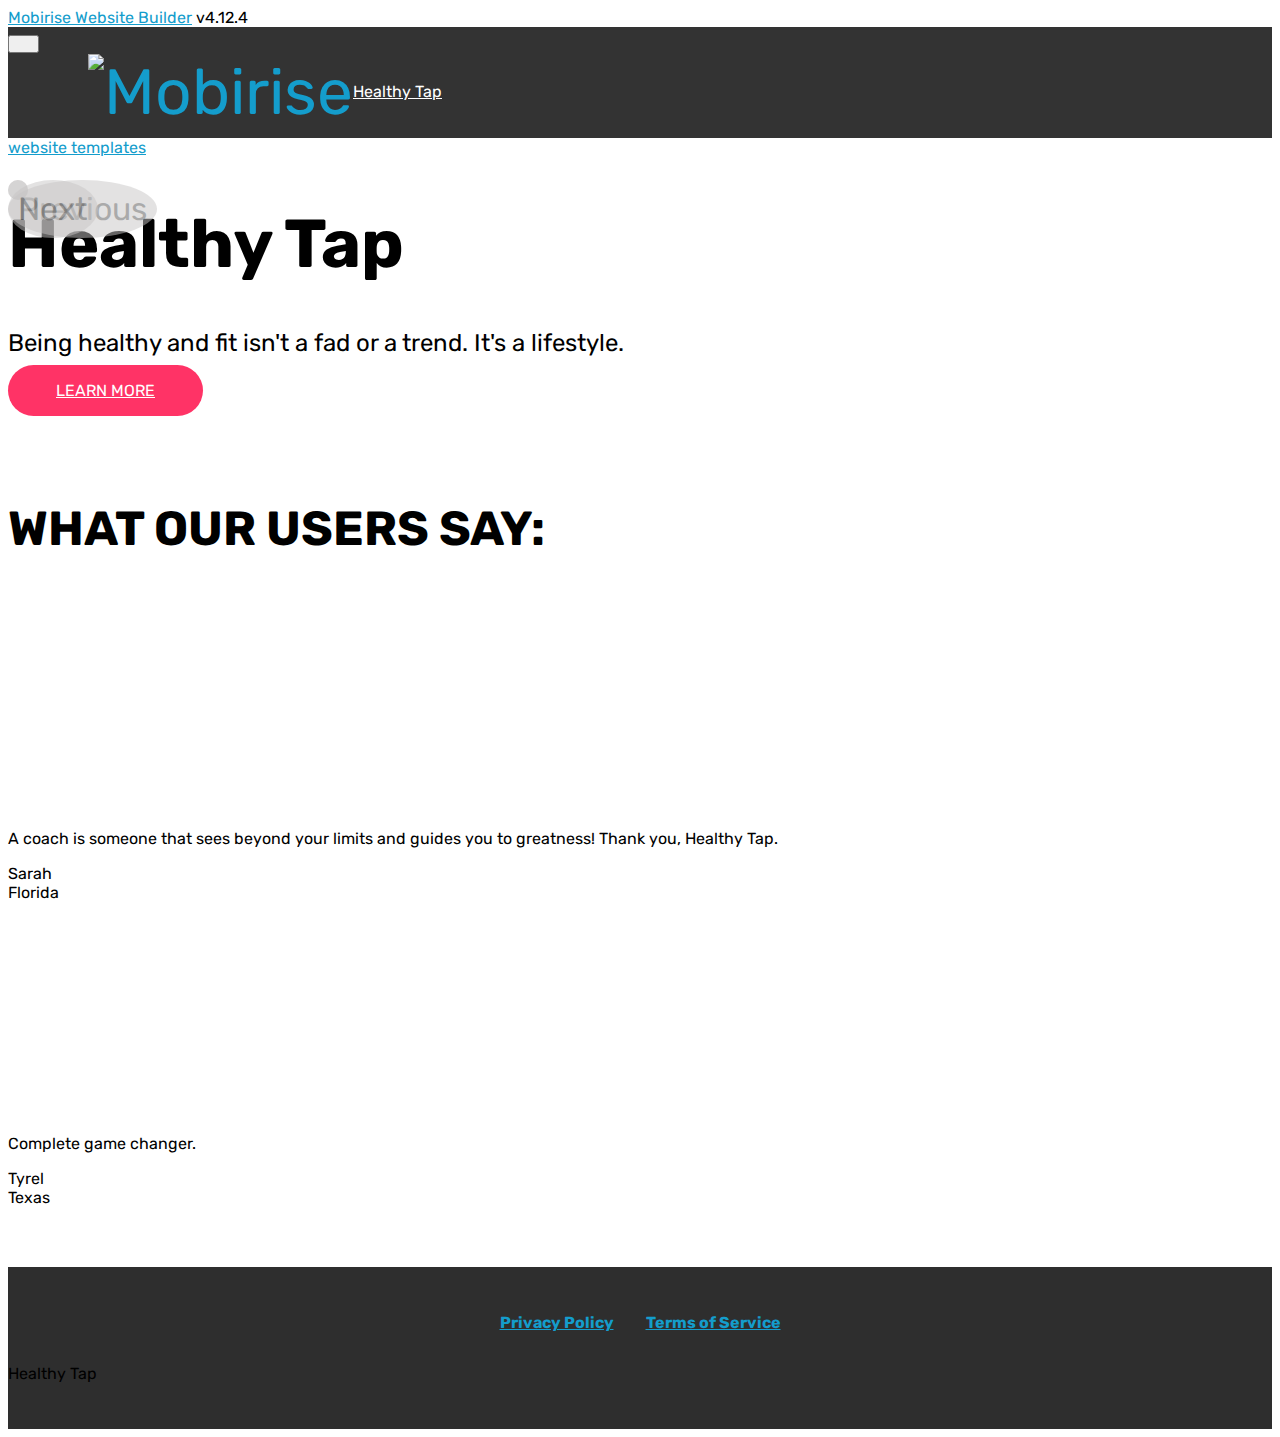
==== index.html @ e0ebaa7c "create github pages" ====
<!DOCTYPE html>
<html  >
<head>
  <!-- Site made with Mobirise Website Builder v4.12.4, https://mobirise.com -->
  <meta charset="UTF-8">
  <meta http-equiv="X-UA-Compatible" content="IE=edge">
  <meta name="generator" content="Mobirise v4.12.4, mobirise.com">
  <meta name="twitter:card" content="summary_large_image"/>
  <meta name="twitter:image:src" content="assets/images/index-meta.jpg">
  <meta property="og:image" content="assets/images/index-meta.jpg">
  <meta name="twitter:title" content="Healthy Tap">
  <meta name="viewport" content="width=device-width, initial-scale=1, minimum-scale=1">
  <link rel="shortcut icon" href="assets/images/mbr-1.jpg" type="image/x-icon">
  <meta name="description" content="We are a team of experts that are here to help you.">
  
  
  <title>Healthy Tap</title>
  <link rel="stylesheet" href="assets/web/assets/mobirise-icons/mobirise-icons.css">
  <link rel="stylesheet" href="assets/bootstrap/css/bootstrap.min.css">
  <link rel="stylesheet" href="assets/bootstrap/css/bootstrap-grid.min.css">
  <link rel="stylesheet" href="assets/bootstrap/css/bootstrap-reboot.min.css">
  <link rel="stylesheet" href="assets/web/assets/gdpr-plugin/gdpr-styles.css">
  <link rel="stylesheet" href="assets/tether/tether.min.css">
  <link rel="stylesheet" href="assets/socicon/css/styles.css">
  <link rel="stylesheet" href="assets/dropdown/css/style.css">
  <link rel="stylesheet" href="assets/theme/css/style.css">
  <link rel="preload" as="style" href="assets/mobirise/css/mbr-additional.css"><link rel="stylesheet" href="assets/mobirise/css/mbr-additional.css" type="text/css">
  
  
  
</head>
<body>
  <section class="menu cid-s7zmcyveAb" once="menu" id="menu1-0">

    

    <nav class="navbar navbar-expand beta-menu navbar-dropdown align-items-center navbar-fixed-top navbar-toggleable-sm bg-color transparent">
        <button class="navbar-toggler navbar-toggler-right" type="button" data-toggle="collapse" data-target="#navbarSupportedContent" aria-controls="navbarSupportedContent" aria-expanded="false" aria-label="Toggle navigation">
            <div class="hamburger">
                <span></span>
                <span></span>
                <span></span>
                <span></span>
            </div>
        </button>
        <div class="menu-logo">
            <div class="navbar-brand">
                <span class="navbar-logo">
                    <a href="index.html">
                         <img src="assets/images/mbr-1.jpg" alt="Mobirise" title="" style="height: 3.8rem;">
                    </a>
                </span>
                <span class="navbar-caption-wrap"><a class="navbar-caption text-white display-4" href="index.html">
                        Healthy Tap<br></a></span>
            </div>
        </div>
        <div class="collapse navbar-collapse" id="navbarSupportedContent">
            
            
        </div>
    </nav>
</section>

<section class="engine"><a href="https://mobirise.info/j">website templates</a></section><section class="cid-s7zmdQbKcG mbr-fullscreen mbr-parallax-background" id="header2-1">

    

    <div class="mbr-overlay" style="opacity: 0.5; background-color: rgb(35, 35, 35);"></div>

    <div class="container align-center">
        <div class="row justify-content-md-center">
            <div class="mbr-white col-md-10">
                <h1 class="mbr-section-title mbr-bold pb-3 mbr-fonts-style display-1">Healthy Tap</h1>
                
                <p class="mbr-text pb-3 mbr-fonts-style display-5">Being healthy and fit isn't a fad or a trend. It's a lifestyle.</p>
                <div class="mbr-section-btn"><a class="btn btn-md btn-secondary display-4" href="product.html">LEARN MORE</a></div>
            </div>
        </div>
    </div>
    <div class="mbr-arrow hidden-sm-down" aria-hidden="true">
        <a href="#next">
            <i class="mbri-down mbr-iconfont"></i>
        </a>
    </div>
</section>

<section class="carousel slide testimonials-slider cid-s7znT4H8fy" data-interval="false" id="testimonials-slider1-5">
    
    

    

    <div class="container text-center">
        <h2 class="pb-5 mbr-fonts-style display-2">WHAT OUR USERS SAY:</h2>

        <div class="carousel slide" role="listbox" data-pause="true" data-keyboard="false" data-ride="carousel" data-interval="5000">
            <div class="carousel-inner">
                
                
            <div class="carousel-item">
                    <div class="user col-md-8">
                        <div class="user_image">
                            <img src="assets/images/mbr-3.jpg" alt="" title="">
                        </div>
                        <div class="user_text pb-3">
                            <p class="mbr-fonts-style display-7">A coach is someone that sees beyond your limits and guides you to greatness! Thank you, Healthy Tap.</p>
                        </div>
                        <div class="user_name mbr-bold pb-2 mbr-fonts-style display-7">Sarah</div>
                        <div class="user_desk mbr-light mbr-fonts-style display-7">Florida</div>
                    </div>
                </div><div class="carousel-item">
                    <div class="user col-md-8">
                        <div class="user_image">
                            <img src="assets/images/mbr-4.jpg" alt="" title="">
                        </div>
                        <div class="user_text pb-3">
                            <p class="mbr-fonts-style display-7">Complete game changer.</p>
                        </div>
                        <div class="user_name mbr-bold pb-2 mbr-fonts-style display-7">
                            Tyrel</div>
                        <div class="user_desk mbr-light mbr-fonts-style display-7">
                            Texas</div>
                    </div>
                </div></div>

            <div class="carousel-controls">
                <a class="carousel-control-prev" role="button" data-slide="prev">
                  <span aria-hidden="true" class="mbri-arrow-prev mbr-iconfont"></span>
                  <span class="sr-only">Previous</span>
                </a>
                
                <a class="carousel-control-next" role="button" data-slide="next">
                  <span aria-hidden="true" class="mbri-arrow-next mbr-iconfont"></span>
                  <span class="sr-only">Next</span>
                </a>
            </div>
        </div>
    </div>
</section>

<section once="footers" class="cid-s7zmz4a31J" id="footer7-4">

    

    

    <div class="container">
        <div class="media-container-row align-center mbr-white">
            <div class="row row-links">
                <ul class="foot-menu">
                    
                    
                    
                    
                    
                <li class="foot-menu-item mbr-fonts-style display-7"><a href="privacy.html"><strong>Privacy Policy</strong></a></li><li class="foot-menu-item mbr-fonts-style display-7"><a href="terms.html"><strong>Terms of Service</strong></a></li></ul>
            </div>
            
            <div class="row row-copirayt">
                <p class="mbr-text mb-0 mbr-fonts-style mbr-white align-center display-7">Healthy Tap<br></p>
            </div>
        </div>
    </div>
</section>


  <script src="assets/web/assets/jquery/jquery.min.js"></script>
  <script src="assets/popper/popper.min.js"></script>
  <script src="assets/bootstrap/js/bootstrap.min.js"></script>
  <script src="assets/tether/tether.min.js"></script>
  <script src="assets/web/assets/cookies-alert-plugin/cookies-alert-core.js"></script>
  <script src="assets/web/assets/cookies-alert-plugin/cookies-alert-script.js"></script>
  <script src="assets/dropdown/js/nav-dropdown.js"></script>
  <script src="assets/dropdown/js/navbar-dropdown.js"></script>
  <script src="assets/touchswipe/jquery.touch-swipe.min.js"></script>
  <script src="assets/parallax/jarallax.min.js"></script>
  <script src="assets/bootstrapcarouselswipe/bootstrap-carousel-swipe.js"></script>
  <script src="assets/mbr-testimonials-slider/mbr-testimonials-slider.js"></script>
  <script src="assets/smoothscroll/smooth-scroll.js"></script>
  <script src="assets/theme/js/script.js"></script>
  
  
<input name="cookieData" type="hidden" data-cookie-customDialogSelector='null' data-cookie-colorText='#424a4d' data-cookie-colorBg='rgba(234, 239, 241, 0.99)' data-cookie-textButton='Agree' data-cookie-colorButton='' data-cookie-colorLink='#424a4d' data-cookie-underlineLink='true' data-cookie-text="We use cookies to give you the best experience. Read our <a href='privacy.html'>cookie policy</a>.">
  </body>
</html>
---- assets/mobirise/css/mbr-additional.css ----
@import url(https://fonts.googleapis.com/css?family=Rubik:300,300i,400,400i,500,500i,700,700i,900,900i&display=swap);





body {
  font-family: Rubik;
}
.display-1 {
  font-family: 'Rubik', sans-serif;
  font-size: 4.25rem;
  font-display: swap;
}
.display-1 > .mbr-iconfont {
  font-size: 6.8rem;
}
.display-2 {
  font-family: 'Rubik', sans-serif;
  font-size: 3rem;
  font-display: swap;
}
.display-2 > .mbr-iconfont {
  font-size: 4.8rem;
}
.display-4 {
  font-family: 'Rubik', sans-serif;
  font-size: 1rem;
  font-display: swap;
}
.display-4 > .mbr-iconfont {
  font-size: 1.6rem;
}
.display-5 {
  font-family: 'Rubik', sans-serif;
  font-size: 1.5rem;
  font-display: swap;
}
.display-5 > .mbr-iconfont {
  font-size: 2.4rem;
}
.display-7 {
  font-family: 'Rubik', sans-serif;
  font-size: 1rem;
  font-display: swap;
}
.display-7 > .mbr-iconfont {
  font-size: 1.6rem;
}
/* ---- Fluid typography for mobile devices ---- */
/* 1.4 - font scale ratio ( bootstrap == 1.42857 ) */
/* 100vw - current viewport width */
/* (48 - 20)  48 == 48rem == 768px, 20 == 20rem == 320px(minimal supported viewport) */
/* 0.65 - min scale variable, may vary */
@media (max-width: 768px) {
  .display-1 {
    font-size: 3.4rem;
    font-size: calc( 2.1374999999999997rem + (4.25 - 2.1374999999999997) * ((100vw - 20rem) / (48 - 20)));
    line-height: calc( 1.4 * (2.1374999999999997rem + (4.25 - 2.1374999999999997) * ((100vw - 20rem) / (48 - 20))));
  }
  .display-2 {
    font-size: 2.4rem;
    font-size: calc( 1.7rem + (3 - 1.7) * ((100vw - 20rem) / (48 - 20)));
    line-height: calc( 1.4 * (1.7rem + (3 - 1.7) * ((100vw - 20rem) / (48 - 20))));
  }
  .display-4 {
    font-size: 0.8rem;
    font-size: calc( 1rem + (1 - 1) * ((100vw - 20rem) / (48 - 20)));
    line-height: calc( 1.4 * (1rem + (1 - 1) * ((100vw - 20rem) / (48 - 20))));
  }
  .display-5 {
    font-size: 1.2rem;
    font-size: calc( 1.175rem + (1.5 - 1.175) * ((100vw - 20rem) / (48 - 20)));
    line-height: calc( 1.4 * (1.175rem + (1.5 - 1.175) * ((100vw - 20rem) / (48 - 20))));
  }
}
/* Buttons */
.btn {
  padding: 1rem 3rem;
  border-radius: 3px;
}
.btn-sm {
  padding: 0.6rem 1.5rem;
  border-radius: 3px;
}
.btn-md {
  padding: 1rem 3rem;
  border-radius: 3px;
}
.btn-lg {
  padding: 1.2rem 3.2rem;
  border-radius: 3px;
}
.bg-primary {
  background-color: #149dcc !important;
}
.bg-success {
  background-color: #f7ed4a !important;
}
.bg-info {
  background-color: #82786e !important;
}
.bg-warning {
  background-color: #879a9f !important;
}
.bg-danger {
  background-color: #b1a374 !important;
}
.btn-primary,
.btn-primary:active {
  background-color: #149dcc !important;
  border-color: #149dcc !important;
  color: #ffffff !important;
}
.btn-primary:hover,
.btn-primary:focus,
.btn-primary.focus,
.btn-primary.active {
  color: #ffffff !important;
  background-color: #0d6786 !important;
  border-color: #0d6786 !important;
}
.btn-primary.disabled,
.btn-primary:disabled {
  color: #ffffff !important;
  background-color: #0d6786 !important;
  border-color: #0d6786 !important;
}
.btn-secondary,
.btn-secondary:active {
  background-color: #ff3366 !important;
  border-color: #ff3366 !important;
  color: #ffffff !important;
}
.btn-secondary:hover,
.btn-secondary:focus,
.btn-secondary.focus,
.btn-secondary.active {
  color: #ffffff !important;
  background-color: #e50039 !important;
  border-color: #e50039 !important;
}
.btn-secondary.disabled,
.btn-secondary:disabled {
  color: #ffffff !important;
  background-color: #e50039 !important;
  border-color: #e50039 !important;
}
.btn-info,
.btn-info:active {
  background-color: #82786e !important;
  border-color: #82786e !important;
  color: #ffffff !important;
}
.btn-info:hover,
.btn-info:focus,
.btn-info.focus,
.btn-info.active {
  color: #ffffff !important;
  background-color: #59524b !important;
  border-color: #59524b !important;
}
.btn-info.disabled,
.btn-info:disabled {
  color: #ffffff !important;
  background-color: #59524b !important;
  border-color: #59524b !important;
}
.btn-success,
.btn-success:active {
  background-color: #f7ed4a !important;
  border-color: #f7ed4a !important;
  color: #3f3c03 !important;
}
.btn-success:hover,
.btn-success:focus,
.btn-success.focus,
.btn-success.active {
  color: #3f3c03 !important;
  background-color: #eadd0a !important;
  border-color: #eadd0a !important;
}
.btn-success.disabled,
.btn-success:disabled {
  color: #3f3c03 !important;
  background-color: #eadd0a !important;
  border-color: #eadd0a !important;
}
.btn-warning,
.btn-warning:active {
  background-color: #879a9f !important;
  border-color: #879a9f !important;
  color: #ffffff !important;
}
.btn-warning:hover,
.btn-warning:focus,
.btn-warning.focus,
.btn-warning.active {
  color: #ffffff !important;
  background-color: #617479 !important;
  border-color: #617479 !important;
}
.btn-warning.disabled,
.btn-warning:disabled {
  color: #ffffff !important;
  background-color: #617479 !important;
  border-color: #617479 !important;
}
.btn-danger,
.btn-danger:active {
  background-color: #b1a374 !important;
  border-color: #b1a374 !important;
  color: #ffffff !important;
}
.btn-danger:hover,
.btn-danger:focus,
.btn-danger.focus,
.btn-danger.active {
  color: #ffffff !important;
  background-color: #8b7d4e !important;
  border-color: #8b7d4e !important;
}
.btn-danger.disabled,
.btn-danger:disabled {
  color: #ffffff !important;
  background-color: #8b7d4e !important;
  border-color: #8b7d4e !important;
}
.btn-white {
  color: #333333 !important;
}
.btn-white,
.btn-white:active {
  background-color: #ffffff !important;
  border-color: #ffffff !important;
  color: #808080 !important;
}
.btn-white:hover,
.btn-white:focus,
.btn-white.focus,
.btn-white.active {
  color: #808080 !important;
  background-color: #d9d9d9 !important;
  border-color: #d9d9d9 !important;
}
.btn-white.disabled,
.btn-white:disabled {
  color: #808080 !important;
  background-color: #d9d9d9 !important;
  border-color: #d9d9d9 !important;
}
.btn-black,
.btn-black:active {
  background-color: #333333 !important;
  border-color: #333333 !important;
  color: #ffffff !important;
}
.btn-black:hover,
.btn-black:focus,
.btn-black.focus,
.btn-black.active {
  color: #ffffff !important;
  background-color: #0d0d0d !important;
  border-color: #0d0d0d !important;
}
.btn-black.disabled,
.btn-black:disabled {
  color: #ffffff !important;
  background-color: #0d0d0d !important;
  border-color: #0d0d0d !important;
}
.btn-primary-outline,
.btn-primary-outline:active {
  background: none;
  border-color: #0b566f;
  color: #0b566f;
}
.btn-primary-outline:hover,
.btn-primary-outline:focus,
.btn-primary-outline.focus,
.btn-primary-outline.active {
  color: #ffffff;
  background-color: #149dcc;
  border-color: #149dcc;
}
.btn-primary-outline.disabled,
.btn-primary-outline:disabled {
  color: #ffffff !important;
  background-color: #149dcc !important;
  border-color: #149dcc !important;
}
.btn-secondary-outline,
.btn-secondary-outline:active {
  background: none;
  border-color: #cc0033;
  color: #cc0033;
}
.btn-secondary-outline:hover,
.btn-secondary-outline:focus,
.btn-secondary-outline.focus,
.btn-secondary-outline.active {
  color: #ffffff;
  background-color: #ff3366;
  border-color: #ff3366;
}
.btn-secondary-outline.disabled,
.btn-secondary-outline:disabled {
  color: #ffffff !important;
  background-color: #ff3366 !important;
  border-color: #ff3366 !important;
}
.btn-info-outline,
.btn-info-outline:active {
  background: none;
  border-color: #4b453f;
  color: #4b453f;
}
.btn-info-outline:hover,
.btn-info-outline:focus,
.btn-info-outline.focus,
.btn-info-outline.active {
  color: #ffffff;
  background-color: #82786e;
  border-color: #82786e;
}
.btn-info-outline.disabled,
.btn-info-outline:disabled {
  color: #ffffff !important;
  background-color: #82786e !important;
  border-color: #82786e !important;
}
.btn-success-outline,
.btn-success-outline:active {
  background: none;
  border-color: #d2c609;
  color: #d2c609;
}
.btn-success-outline:hover,
.btn-success-outline:focus,
.btn-success-outline.focus,
.btn-success-outline.active {
  color: #3f3c03;
  background-color: #f7ed4a;
  border-color: #f7ed4a;
}
.btn-success-outline.disabled,
.btn-success-outline:disabled {
  color: #3f3c03 !important;
  background-color: #f7ed4a !important;
  border-color: #f7ed4a !important;
}
.btn-warning-outline,
.btn-warning-outline:active {
  background: none;
  border-color: #55666b;
  color: #55666b;
}
.btn-warning-outline:hover,
.btn-warning-outline:focus,
.btn-warning-outline.focus,
.btn-warning-outline.active {
  color: #ffffff;
  background-color: #879a9f;
  border-color: #879a9f;
}
.btn-warning-outline.disabled,
.btn-warning-outline:disabled {
  color: #ffffff !important;
  background-color: #879a9f !important;
  border-color: #879a9f !important;
}
.btn-danger-outline,
.btn-danger-outline:active {
  background: none;
  border-color: #7a6e45;
  color: #7a6e45;
}
.btn-danger-outline:hover,
.btn-danger-outline:focus,
.btn-danger-outline.focus,
.btn-danger-outline.active {
  color: #ffffff;
  background-color: #b1a374;
  border-color: #b1a374;
}
.btn-danger-outline.disabled,
.btn-danger-outline:disabled {
  color: #ffffff !important;
  background-color: #b1a374 !important;
  border-color: #b1a374 !important;
}
.btn-black-outline,
.btn-black-outline:active {
  background: none;
  border-color: #000000;
  color: #000000;
}
.btn-black-outline:hover,
.btn-black-outline:focus,
.btn-black-outline.focus,
.btn-black-outline.active {
  color: #ffffff;
  background-color: #333333;
  border-color: #333333;
}
.btn-black-outline.disabled,
.btn-black-outline:disabled {
  color: #ffffff !important;
  background-color: #333333 !important;
  border-color: #333333 !important;
}
.btn-white-outline,
.btn-white-outline:active,
.btn-white-outline.active {
  background: none;
  border-color: #ffffff;
  color: #ffffff;
}
.btn-white-outline:hover,
.btn-white-outline:focus,
.btn-white-outline.focus {
  color: #333333;
  background-color: #ffffff;
  border-color: #ffffff;
}
.text-primary {
  color: #149dcc !important;
}
.text-secondary {
  color: #ff3366 !important;
}
.text-success {
  color: #f7ed4a !important;
}
.text-info {
  color: #82786e !important;
}
.text-warning {
  color: #879a9f !important;
}
.text-danger {
  color: #b1a374 !important;
}
.text-white {
  color: #ffffff !important;
}
.text-black {
  color: #000000 !important;
}
a.text-primary:hover,
a.text-primary:focus {
  color: #0b566f !important;
}
a.text-secondary:hover,
a.text-secondary:focus {
  color: #cc0033 !important;
}
a.text-success:hover,
a.text-success:focus {
  color: #d2c609 !important;
}
a.text-info:hover,
a.text-info:focus {
  color: #4b453f !important;
}
a.text-warning:hover,
a.text-warning:focus {
  color: #55666b !important;
}
a.text-danger:hover,
a.text-danger:focus {
  color: #7a6e45 !important;
}
a.text-white:hover,
a.text-white:focus {
  color: #b3b3b3 !important;
}
a.text-black:hover,
a.text-black:focus {
  color: #4d4d4d !important;
}
.alert-success {
  background-color: #70c770;
}
.alert-info {
  background-color: #82786e;
}
.alert-warning {
  background-color: #879a9f;
}
.alert-danger {
  background-color: #b1a374;
}
.mbr-section-btn a.btn:not(.btn-form) {
  border-radius: 100px;
}
.mbr-section-btn a.btn:not(.btn-form):hover,
.mbr-section-btn a.btn:not(.btn-form):focus {
  box-shadow: none !important;
}
.mbr-section-btn a.btn:not(.btn-form):hover,
.mbr-section-btn a.btn:not(.btn-form):focus {
  box-shadow: 0 10px 40px 0 rgba(0, 0, 0, 0.2) !important;
  -webkit-box-shadow: 0 10px 40px 0 rgba(0, 0, 0, 0.2) !important;
}
.mbr-gallery-filter li a {
  border-radius: 100px !important;
}
.mbr-gallery-filter li.active .btn {
  background-color: #149dcc;
  border-color: #149dcc;
  color: #ffffff;
}
.mbr-gallery-filter li.active .btn:focus {
  box-shadow: none;
}
.nav-tabs .nav-link {
  border-radius: 100px !important;
}
a,
a:hover {
  color: #149dcc;
}
.mbr-plan-header.bg-primary .mbr-plan-subtitle,
.mbr-plan-header.bg-primary .mbr-plan-price-desc {
  color: #b4e6f8;
}
.mbr-plan-header.bg-success .mbr-plan-subtitle,
.mbr-plan-header.bg-success .mbr-plan-price-desc {
  color: #ffffff;
}
.mbr-plan-header.bg-info .mbr-plan-subtitle,
.mbr-plan-header.bg-info .mbr-plan-price-desc {
  color: #beb8b2;
}
.mbr-plan-header.bg-warning .mbr-plan-subtitle,
.mbr-plan-header.bg-warning .mbr-plan-price-desc {
  color: #ced6d8;
}
.mbr-plan-header.bg-danger .mbr-plan-subtitle,
.mbr-plan-header.bg-danger .mbr-plan-price-desc {
  color: #dfd9c6;
}
/* Scroll to top button*/
.scrollToTop_wraper {
  display: none;
}
.form-control {
  font-family: 'Rubik', sans-serif;
  font-size: 1rem;
  font-display: swap;
}
.form-control > .mbr-iconfont {
  font-size: 1.6rem;
}
blockquote {
  border-color: #149dcc;
}
/* Forms */
.mbr-form .btn {
  margin: .4rem 0;
}
.mbr-form .input-group-btn a.btn {
  border-radius: 100px !important;
}
.mbr-form .input-group-btn a.btn:hover {
  box-shadow: 0 10px 40px 0 rgba(0, 0, 0, 0.2);
}
.mbr-form .input-group-btn button[type="submit"] {
  border-radius: 100px !important;
  padding: 1rem 3rem;
}
.mbr-form .input-group-btn button[type="submit"]:hover {
  box-shadow: 0 10px 40px 0 rgba(0, 0, 0, 0.2);
}
.form2 .form-control {
  border-top-left-radius: 100px;
  border-bottom-left-radius: 100px;
}
.form2 .input-group-btn a.btn {
  border-top-left-radius: 0 !important;
  border-bottom-left-radius: 0 !important;
}
.form2 .input-group-btn button[type="submit"] {
  border-top-left-radius: 0 !important;
  border-bottom-left-radius: 0 !important;
}
.form3 input[type="email"] {
  border-radius: 100px !important;
}
@media (max-width: 349px) {
  .form2 input[type="email"] {
    border-radius: 100px !important;
  }
  .form2 .input-group-btn a.btn {
    border-radius: 100px !important;
  }
  .form2 .input-group-btn button[type="submit"] {
    border-radius: 100px !important;
  }
}
@media (max-width: 767px) {
  .btn {
    font-size: .75rem !important;
  }
  .btn .mbr-iconfont {
    font-size: 1rem !important;
  }
}
/* Footer */
.mbr-footer-content li::before,
.mbr-footer .mbr-contacts li::before {
  background: #149dcc;
}
.mbr-footer-content li a:hover,
.mbr-footer .mbr-contacts li a:hover {
  color: #149dcc;
}
.footer3 input[type="email"],
.footer4 input[type="email"] {
  border-radius: 100px !important;
}
.footer3 .input-group-btn a.btn,
.footer4 .input-group-btn a.btn {
  border-radius: 100px !important;
}
.footer3 .input-group-btn button[type="submit"],
.footer4 .input-group-btn button[type="submit"] {
  border-radius: 100px !important;
}
/* Headers*/
.header13 .form-inline input[type="email"],
.header14 .form-inline input[type="email"] {
  border-radius: 100px;
}
.header13 .form-inline input[type="text"],
.header14 .form-inline input[type="text"] {
  border-radius: 100px;
}
.header13 .form-inline input[type="tel"],
.header14 .form-inline input[type="tel"] {
  border-radius: 100px;
}
.header13 .form-inline a.btn,
.header14 .form-inline a.btn {
  border-radius: 100px;
}
.header13 .form-inline button,
.header14 .form-inline button {
  border-radius: 100px !important;
}
@media screen and (-ms-high-contrast: active), (-ms-high-contrast: none) {
  .card-wrapper {
    flex: auto !important;
  }
}
.jq-selectbox li:hover,
.jq-selectbox li.selected {
  background-color: #149dcc;
  color: #ffffff;
}
.jq-selectbox .jq-selectbox__trigger-arrow,
.jq-number__spin.minus:after,
.jq-number__spin.plus:after {
  transition: 0.4s;
  border-top-color: currentColor;
  border-bottom-color: currentColor;
}
.jq-selectbox:hover .jq-selectbox__trigger-arrow,
.jq-number__spin.minus:hover:after,
.jq-number__spin.plus:hover:after {
  border-top-color: #149dcc;
  border-bottom-color: #149dcc;
}
.xdsoft_datetimepicker .xdsoft_calendar td.xdsoft_default,
.xdsoft_datetimepicker .xdsoft_calendar td.xdsoft_current,
.xdsoft_datetimepicker .xdsoft_timepicker .xdsoft_time_box > div > div.xdsoft_current {
  color: #ffffff !important;
  background-color: #149dcc !important;
  box-shadow: none !important;
}
.xdsoft_datetimepicker .xdsoft_calendar td:hover,
.xdsoft_datetimepicker .xdsoft_timepicker .xdsoft_time_box > div > div:hover {
  color: #ffffff !important;
  background: #ff3366 !important;
  box-shadow: none !important;
}
.lazy-bg {
  background-image: none !important;
}
.lazy-placeholder:not(section),
.lazy-none {
  display: block;
  position: relative;
  padding-bottom: 56.25%;
}
iframe.lazy-placeholder,
.lazy-placeholder:after {
  content: '';
  position: absolute;
  width: 100px;
  height: 100px;
  background: transparent no-repeat center;
  background-size: contain;
  top: 50%;
  left: 50%;
  transform: translateX(-50%) translateY(-50%);
  background-image: url("data:image/svg+xml;charset=UTF-8,%3csvg width='32' height='32' viewBox='0 0 64 64' xmlns='http://www.w3.org/2000/svg' stroke='%23149dcc' %3e%3cg fill='none' fill-rule='evenodd'%3e%3cg transform='translate(16 16)' stroke-width='2'%3e%3ccircle stroke-opacity='.5' cx='16' cy='16' r='16'/%3e%3cpath d='M32 16c0-9.94-8.06-16-16-16'%3e%3canimateTransform attributeName='transform' type='rotate' from='0 16 16' to='360 16 16' dur='1s' repeatCount='indefinite'/%3e%3c/path%3e%3c/g%3e%3c/g%3e%3c/svg%3e");
}
section.lazy-placeholder:after {
  opacity: 0.3;
}
.cid-s7zmcyveAb .navbar {
  padding: .5rem 0;
  background: #333333;
  transition: none;
  min-height: 77px;
}
.cid-s7zmcyveAb .navbar-dropdown.bg-color.transparent.opened {
  background: #333333;
}
.cid-s7zmcyveAb a {
  font-style: normal;
}
.cid-s7zmcyveAb .nav-item span {
  padding-right: 0.4em;
  line-height: 0.5em;
  vertical-align: text-bottom;
  position: relative;
  text-decoration: none;
}
.cid-s7zmcyveAb .nav-item a {
  display: -webkit-flex;
  align-items: center;
  justify-content: center;
  padding: 0.7rem 0 !important;
  margin: 0rem .65rem !important;
  -webkit-align-items: center;
  -webkit-justify-content: center;
}
.cid-s7zmcyveAb .nav-item:focus,
.cid-s7zmcyveAb .nav-link:focus {
  outline: none;
}
.cid-s7zmcyveAb .btn {
  padding: 0.4rem 1.5rem;
  display: -webkit-inline-flex;
  align-items: center;
  -webkit-align-items: center;
}
.cid-s7zmcyveAb .btn .mbr-iconfont {
  font-size: 1.6rem;
}
.cid-s7zmcyveAb .menu-logo {
  margin-right: auto;
}
.cid-s7zmcyveAb .menu-logo .navbar-brand {
  display: flex;
  margin-left: 5rem;
  padding: 0;
  transition: padding .2s;
  min-height: 3.8rem;
  -webkit-align-items: center;
  align-items: center;
}
.cid-s7zmcyveAb .menu-logo .navbar-brand .navbar-caption-wrap {
  display: flex;
  -webkit-align-items: center;
  align-items: center;
  word-break: break-word;
  min-width: 7rem;
  margin: .3rem 0;
}
.cid-s7zmcyveAb .menu-logo .navbar-brand .navbar-caption-wrap .navbar-caption {
  line-height: 1.2rem !important;
  padding-right: 2rem;
}
.cid-s7zmcyveAb .menu-logo .navbar-brand .navbar-logo {
  font-size: 4rem;
  transition: font-size 0.25s;
}
.cid-s7zmcyveAb .menu-logo .navbar-brand .navbar-logo img {
  display: flex;
}
.cid-s7zmcyveAb .menu-logo .navbar-brand .navbar-logo .mbr-iconfont {
  transition: font-size 0.25s;
}
.cid-s7zmcyveAb .menu-logo .navbar-brand .navbar-logo a {
  display: inline-flex;
}
.cid-s7zmcyveAb .navbar-toggleable-sm .navbar-collapse {
  justify-content: flex-end;
  -webkit-justify-content: flex-end;
  padding-right: 5rem;
  width: auto;
}
.cid-s7zmcyveAb .navbar-toggleable-sm .navbar-collapse .navbar-nav {
  flex-wrap: wrap;
  -webkit-flex-wrap: wrap;
  padding-left: 0;
}
.cid-s7zmcyveAb .navbar-toggleable-sm .navbar-collapse .navbar-nav .nav-item {
  -webkit-align-self: center;
  align-self: center;
}
.cid-s7zmcyveAb .navbar-toggleable-sm .navbar-collapse .navbar-buttons {
  padding-left: 0;
  padding-bottom: 0;
}
.cid-s7zmcyveAb .dropdown .dropdown-menu {
  background: #333333;
  visibility: hidden;
  display: block;
  position: absolute;
  min-width: 5rem;
  padding-top: 1.4rem;
  padding-bottom: 1.4rem;
  text-align: left;
}
.cid-s7zmcyveAb .dropdown .dropdown-menu .dropdown-item {
  width: auto;
  padding: 0.235em 1.5385em 0.235em 1.5385em !important;
}
.cid-s7zmcyveAb .dropdown .dropdown-menu .dropdown-item::after {
  right: 0.5rem;
}
.cid-s7zmcyveAb .dropdown .dropdown-menu .dropdown-submenu {
  margin: 0;
}
.cid-s7zmcyveAb .dropdown.open > .dropdown-menu {
  visibility: visible;
}
.cid-s7zmcyveAb .navbar-toggleable-sm.opened:after {
  position: absolute;
  width: 100vw;
  height: 100vh;
  content: '';
  background-color: rgba(0, 0, 0, 0.1);
  left: 0;
  bottom: 0;
  transform: translateY(100%);
  -webkit-transform: translateY(100%);
  z-index: 1000;
}
.cid-s7zmcyveAb .navbar.navbar-short {
  min-height: 60px;
  transition: all .2s;
}
.cid-s7zmcyveAb .navbar.navbar-short .navbar-toggler-right {
  top: 20px;
}
.cid-s7zmcyveAb .navbar.navbar-short .navbar-logo a {
  font-size: 2.5rem !important;
  line-height: 2.5rem;
  transition: font-size 0.25s;
}
.cid-s7zmcyveAb .navbar.navbar-short .navbar-logo a .mbr-iconfont {
  font-size: 2.5rem !important;
}
.cid-s7zmcyveAb .navbar.navbar-short .navbar-logo a img {
  height: 3rem !important;
}
.cid-s7zmcyveAb .navbar.navbar-short .navbar-brand {
  min-height: 3rem;
}
.cid-s7zmcyveAb button.navbar-toggler {
  width: 31px;
  height: 18px;
  cursor: pointer;
  transition: all .2s;
  top: 1.5rem;
  right: 1rem;
}
.cid-s7zmcyveAb button.navbar-toggler:focus {
  outline: none;
}
.cid-s7zmcyveAb button.navbar-toggler .hamburger span {
  position: absolute;
  right: 0;
  width: 30px;
  height: 2px;
  border-right: 5px;
  background-color: #ffffff;
}
.cid-s7zmcyveAb button.navbar-toggler .hamburger span:nth-child(1) {
  top: 0;
  transition: all .2s;
}
.cid-s7zmcyveAb button.navbar-toggler .hamburger span:nth-child(2) {
  top: 8px;
  transition: all .15s;
}
.cid-s7zmcyveAb button.navbar-toggler .hamburger span:nth-child(3) {
  top: 8px;
  transition: all .15s;
}
.cid-s7zmcyveAb button.navbar-toggler .hamburger span:nth-child(4) {
  top: 16px;
  transition: all .2s;
}
.cid-s7zmcyveAb nav.opened .hamburger span:nth-child(1) {
  top: 8px;
  width: 0;
  opacity: 0;
  right: 50%;
  transition: all .2s;
}
.cid-s7zmcyveAb nav.opened .hamburger span:nth-child(2) {
  -webkit-transform: rotate(45deg);
  transform: rotate(45deg);
  transition: all .25s;
}
.cid-s7zmcyveAb nav.opened .hamburger span:nth-child(3) {
  -webkit-transform: rotate(-45deg);
  transform: rotate(-45deg);
  transition: all .25s;
}
.cid-s7zmcyveAb nav.opened .hamburger span:nth-child(4) {
  top: 8px;
  width: 0;
  opacity: 0;
  right: 50%;
  transition: all .2s;
}
.cid-s7zmcyveAb .collapsed.navbar-expand {
  flex-direction: column;
  -webkit-flex-direction: column;
}
.cid-s7zmcyveAb .collapsed .btn {
  display: -webkit-flex;
}
.cid-s7zmcyveAb .collapsed .navbar-collapse {
  display: none !important;
  padding-right: 0 !important;
}
.cid-s7zmcyveAb .collapsed .navbar-collapse.collapsing,
.cid-s7zmcyveAb .collapsed .navbar-collapse.show {
  display: block !important;
}
.cid-s7zmcyveAb .collapsed .navbar-collapse.collapsing .navbar-nav,
.cid-s7zmcyveAb .collapsed .navbar-collapse.show .navbar-nav {
  display: block;
  text-align: center;
}
.cid-s7zmcyveAb .collapsed .navbar-collapse.collapsing .navbar-nav .nav-item,
.cid-s7zmcyveAb .collapsed .navbar-collapse.show .navbar-nav .nav-item {
  clear: both;
}
.cid-s7zmcyveAb .collapsed .navbar-collapse.collapsing .navbar-nav .nav-item:last-child,
.cid-s7zmcyveAb .collapsed .navbar-collapse.show .navbar-nav .nav-item:last-child {
  margin-bottom: 1rem;
}
.cid-s7zmcyveAb .collapsed .navbar-collapse.collapsing .navbar-buttons,
.cid-s7zmcyveAb .collapsed .navbar-collapse.show .navbar-buttons {
  text-align: center;
}
.cid-s7zmcyveAb .collapsed .navbar-collapse.collapsing .navbar-buttons:last-child,
.cid-s7zmcyveAb .collapsed .navbar-collapse.show .navbar-buttons:last-child {
  margin-bottom: 1rem;
}
@media (min-width: 1024px) {
  .cid-s7zmcyveAb .collapsed:not(.navbar-short) .navbar-collapse {
    max-height: calc(98.5vh - 3.8rem);
  }
}
.cid-s7zmcyveAb .collapsed button.navbar-toggler {
  display: block;
}
.cid-s7zmcyveAb .collapsed .navbar-brand {
  margin-left: 1rem !important;
}
.cid-s7zmcyveAb .collapsed .navbar-toggleable-sm {
  flex-direction: column;
  -webkit-flex-direction: column;
}
.cid-s7zmcyveAb .collapsed .dropdown .dropdown-menu {
  width: 100%;
  text-align: center;
  position: relative;
  opacity: 0;
  overflow: hidden;
  display: block;
  height: 0;
  visibility: hidden;
  padding: 0;
  transition-duration: .5s;
  transition-property: opacity,padding,height;
}
.cid-s7zmcyveAb .collapsed .dropdown.open > .dropdown-menu {
  position: relative;
  opacity: 1;
  height: auto;
  padding: 1.4rem 0;
  visibility: visible;
}
.cid-s7zmcyveAb .collapsed .dropdown .dropdown-submenu {
  left: 0;
  text-align: center;
  width: 100%;
}
.cid-s7zmcyveAb .collapsed .dropdown .dropdown-toggle[data-toggle="dropdown-submenu"]::after {
  margin-top: 0;
  position: inherit;
  right: 0;
  top: 50%;
  display: inline-block;
  width: 0;
  height: 0;
  margin-left: .3em;
  vertical-align: middle;
  content: "";
  border-top: .30em solid;
  border-right: .30em solid transparent;
  border-left: .30em solid transparent;
}
@media (max-width: 1023px) {
  .cid-s7zmcyveAb .navbar-expand {
    flex-direction: column;
    -webkit-flex-direction: column;
  }
  .cid-s7zmcyveAb img {
    height: 3.8rem !important;
  }
  .cid-s7zmcyveAb .btn {
    display: -webkit-flex;
  }
  .cid-s7zmcyveAb button.navbar-toggler {
    display: block;
  }
  .cid-s7zmcyveAb .navbar-brand {
    margin-left: 1rem !important;
  }
  .cid-s7zmcyveAb .navbar-toggleable-sm {
    flex-direction: column;
    -webkit-flex-direction: column;
  }
  .cid-s7zmcyveAb .navbar-collapse {
    display: none !important;
    padding-right: 0 !important;
  }
  .cid-s7zmcyveAb .navbar-collapse.collapsing,
  .cid-s7zmcyveAb .navbar-collapse.show {
    display: block !important;
  }
  .cid-s7zmcyveAb .navbar-collapse.collapsing .navbar-nav,
  .cid-s7zmcyveAb .navbar-collapse.show .navbar-nav {
    display: block;
    text-align: center;
  }
  .cid-s7zmcyveAb .navbar-collapse.collapsing .navbar-nav .nav-item,
  .cid-s7zmcyveAb .navbar-collapse.show .navbar-nav .nav-item {
    clear: both;
  }
  .cid-s7zmcyveAb .navbar-collapse.collapsing .navbar-nav .nav-item:last-child,
  .cid-s7zmcyveAb .navbar-collapse.show .navbar-nav .nav-item:last-child {
    margin-bottom: 1rem;
  }
  .cid-s7zmcyveAb .navbar-collapse.collapsing .navbar-buttons,
  .cid-s7zmcyveAb .navbar-collapse.show .navbar-buttons {
    text-align: center;
  }
  .cid-s7zmcyveAb .navbar-collapse.collapsing .navbar-buttons:last-child,
  .cid-s7zmcyveAb .navbar-collapse.show .navbar-buttons:last-child {
    margin-bottom: 1rem;
  }
  .cid-s7zmcyveAb .dropdown .dropdown-menu {
    width: 100%;
    text-align: center;
    position: relative;
    opacity: 0;
    overflow: hidden;
    display: block;
    height: 0;
    visibility: hidden;
    padding: 0;
    transition-duration: .5s;
    transition-property: opacity,padding,height;
  }
  .cid-s7zmcyveAb .dropdown.open > .dropdown-menu {
    position: relative;
    opacity: 1;
    height: auto;
    padding: 1.4rem 0;
    visibility: visible;
  }
  .cid-s7zmcyveAb .dropdown .dropdown-submenu {
    left: 0;
    text-align: center;
    width: 100%;
  }
  .cid-s7zmcyveAb .dropdown .dropdown-toggle[data-toggle="dropdown-submenu"]::after {
    margin-top: 0;
    position: inherit;
    right: 0;
    top: 50%;
    display: inline-block;
    width: 0;
    height: 0;
    margin-left: .3em;
    vertical-align: middle;
    content: "";
    border-top: .30em solid;
    border-right: .30em solid transparent;
    border-left: .30em solid transparent;
  }
}
@media (min-width: 767px) {
  .cid-s7zmcyveAb .menu-logo {
    flex-shrink: 0;
    -webkit-flex-shrink: 0;
  }
}
.cid-s7zmcyveAb .navbar-collapse {
  flex-basis: auto;
  -webkit-flex-basis: auto;
}
.cid-s7zmcyveAb .nav-link:hover,
.cid-s7zmcyveAb .dropdown-item:hover {
  color: #c1c1c1 !important;
}
.cid-s7zmdQbKcG {
  background-image: url("../../../assets/images/mbr-2.jpg");
}
.cid-s7znT4H8fy {
  padding-top: 60px;
  padding-bottom: 60px;
  background-color: #ffffff;
}
.cid-s7znT4H8fy .carousel-item {
  justify-content: center;
  -webkit-justify-content: center;
}
.cid-s7znT4H8fy .carousel-item.active,
.cid-s7znT4H8fy .carousel-item-next,
.cid-s7znT4H8fy .carousel-item-prev {
  display: flex;
}
.cid-s7znT4H8fy .carousel-controls a {
  transition: opacity .5s;
  font-size: 2rem;
}
.cid-s7znT4H8fy .carousel-controls a span {
  position: absolute;
  top: 180px;
  padding: 10px;
  border-radius: 50%;
  color: #585858;
  background: #c8c6c6;
  opacity: .5;
}
.cid-s7znT4H8fy .carousel-controls a:hover span {
  opacity: 1;
}
.cid-s7znT4H8fy .user_image {
  width: 200px;
  height: 200px;
  margin-bottom: 1.6rem;
  overflow: hidden;
  border-radius: 50%;
  margin: 0 auto 2rem auto;
}
.cid-s7znT4H8fy .user_image img {
  width: 100%;
  min-width: 100%;
  min-height: 100%;
}
@media (max-width: 230px) {
  .cid-s7znT4H8fy .user_image {
    width: 100%;
    height: auto;
  }
}
.cid-s7zmz4a31J {
  padding-top: 30px;
  padding-bottom: 30px;
  background-color: #2e2e2e;
}
.cid-s7zmz4a31J .row-links {
  width: 100%;
  -webkit-justify-content: center;
  justify-content: center;
}
.cid-s7zmz4a31J .social-row {
  width: 100%;
  -webkit-justify-content: center;
  justify-content: center;
}
.cid-s7zmz4a31J .media-container-row {
  -webkit-flex-direction: column;
  flex-direction: column;
  -webkit-justify-content: center;
  justify-content: center;
  -webkit-align-items: center;
  align-items: center;
}
.cid-s7zmz4a31J .media-container-row .foot-menu {
  list-style: none;
  display: flex;
  -webkit-justify-content: center;
  justify-content: center;
  -webkit-flex-wrap: wrap;
  flex-wrap: wrap;
  padding: 0;
  margin-bottom: 0;
}
.cid-s7zmz4a31J .media-container-row .foot-menu li {
  padding: 0 1rem 1rem 1rem;
}
.cid-s7zmz4a31J .media-container-row .foot-menu li p {
  margin: 0;
}
.cid-s7zmz4a31J .media-container-row .social-list {
  padding-left: 0;
  margin-bottom: 0;
  list-style: none;
  display: flex;
  -webkit-flex-wrap: wrap;
  flex-wrap: wrap;
  -webkit-justify-content: flex-end;
  justify-content: flex-end;
}
.cid-s7zmz4a31J .media-container-row .social-list .mbr-iconfont-social {
  font-size: 1.5rem;
  color: #ffffff;
}
.cid-s7zmz4a31J .media-container-row .social-list .soc-item {
  margin: 0 .5rem;
}
.cid-s7zmz4a31J .media-container-row .social-list a {
  margin: 0;
  opacity: .5;
  -webkit-transition: .2s linear;
  transition: .2s linear;
}
.cid-s7zmz4a31J .media-container-row .social-list a:hover {
  opacity: 1;
}
@media (max-width: 767px) {
  .cid-s7zmz4a31J .media-container-row .social-list {
    -webkit-justify-content: center;
    justify-content: center;
  }
}
.cid-s7zmz4a31J .media-container-row .row-copirayt {
  word-break: break-word;
  width: 100%;
}
.cid-s7zmz4a31J .media-container-row .row-copirayt p {
  width: 100%;
}
.cid-s7zmcyveAb .navbar {
  padding: .5rem 0;
  background: #333333;
  transition: none;
  min-height: 77px;
}
.cid-s7zmcyveAb .navbar-dropdown.bg-color.transparent.opened {
  background: #333333;
}
.cid-s7zmcyveAb a {
  font-style: normal;
}
.cid-s7zmcyveAb .nav-item span {
  padding-right: 0.4em;
  line-height: 0.5em;
  vertical-align: text-bottom;
  position: relative;
  text-decoration: none;
}
.cid-s7zmcyveAb .nav-item a {
  display: -webkit-flex;
  align-items: center;
  justify-content: center;
  padding: 0.7rem 0 !important;
  margin: 0rem .65rem !important;
  -webkit-align-items: center;
  -webkit-justify-content: center;
}
.cid-s7zmcyveAb .nav-item:focus,
.cid-s7zmcyveAb .nav-link:focus {
  outline: none;
}
.cid-s7zmcyveAb .btn {
  padding: 0.4rem 1.5rem;
  display: -webkit-inline-flex;
  align-items: center;
  -webkit-align-items: center;
}
.cid-s7zmcyveAb .btn .mbr-iconfont {
  font-size: 1.6rem;
}
.cid-s7zmcyveAb .menu-logo {
  margin-right: auto;
}
.cid-s7zmcyveAb .menu-logo .navbar-brand {
  display: flex;
  margin-left: 5rem;
  padding: 0;
  transition: padding .2s;
  min-height: 3.8rem;
  -webkit-align-items: center;
  align-items: center;
}
.cid-s7zmcyveAb .menu-logo .navbar-brand .navbar-caption-wrap {
  display: flex;
  -webkit-align-items: center;
  align-items: center;
  word-break: break-word;
  min-width: 7rem;
  margin: .3rem 0;
}
.cid-s7zmcyveAb .menu-logo .navbar-brand .navbar-caption-wrap .navbar-caption {
  line-height: 1.2rem !important;
  padding-right: 2rem;
}
.cid-s7zmcyveAb .menu-logo .navbar-brand .navbar-logo {
  font-size: 4rem;
  transition: font-size 0.25s;
}
.cid-s7zmcyveAb .menu-logo .navbar-brand .navbar-logo img {
  display: flex;
}
.cid-s7zmcyveAb .menu-logo .navbar-brand .navbar-logo .mbr-iconfont {
  transition: font-size 0.25s;
}
.cid-s7zmcyveAb .menu-logo .navbar-brand .navbar-logo a {
  display: inline-flex;
}
.cid-s7zmcyveAb .navbar-toggleable-sm .navbar-collapse {
  justify-content: flex-end;
  -webkit-justify-content: flex-end;
  padding-right: 5rem;
  width: auto;
}
.cid-s7zmcyveAb .navbar-toggleable-sm .navbar-collapse .navbar-nav {
  flex-wrap: wrap;
  -webkit-flex-wrap: wrap;
  padding-left: 0;
}
.cid-s7zmcyveAb .navbar-toggleable-sm .navbar-collapse .navbar-nav .nav-item {
  -webkit-align-self: center;
  align-self: center;
}
.cid-s7zmcyveAb .navbar-toggleable-sm .navbar-collapse .navbar-buttons {
  padding-left: 0;
  padding-bottom: 0;
}
.cid-s7zmcyveAb .dropdown .dropdown-menu {
  background: #333333;
  visibility: hidden;
  display: block;
  position: absolute;
  min-width: 5rem;
  padding-top: 1.4rem;
  padding-bottom: 1.4rem;
  text-align: left;
}
.cid-s7zmcyveAb .dropdown .dropdown-menu .dropdown-item {
  width: auto;
  padding: 0.235em 1.5385em 0.235em 1.5385em !important;
}
.cid-s7zmcyveAb .dropdown .dropdown-menu .dropdown-item::after {
  right: 0.5rem;
}
.cid-s7zmcyveAb .dropdown .dropdown-menu .dropdown-submenu {
  margin: 0;
}
.cid-s7zmcyveAb .dropdown.open > .dropdown-menu {
  visibility: visible;
}
.cid-s7zmcyveAb .navbar-toggleable-sm.opened:after {
  position: absolute;
  width: 100vw;
  height: 100vh;
  content: '';
  background-color: rgba(0, 0, 0, 0.1);
  left: 0;
  bottom: 0;
  transform: translateY(100%);
  -webkit-transform: translateY(100%);
  z-index: 1000;
}
.cid-s7zmcyveAb .navbar.navbar-short {
  min-height: 60px;
  transition: all .2s;
}
.cid-s7zmcyveAb .navbar.navbar-short .navbar-toggler-right {
  top: 20px;
}
.cid-s7zmcyveAb .navbar.navbar-short .navbar-logo a {
  font-size: 2.5rem !important;
  line-height: 2.5rem;
  transition: font-size 0.25s;
}
.cid-s7zmcyveAb .navbar.navbar-short .navbar-logo a .mbr-iconfont {
  font-size: 2.5rem !important;
}
.cid-s7zmcyveAb .navbar.navbar-short .navbar-logo a img {
  height: 3rem !important;
}
.cid-s7zmcyveAb .navbar.navbar-short .navbar-brand {
  min-height: 3rem;
}
.cid-s7zmcyveAb button.navbar-toggler {
  width: 31px;
  height: 18px;
  cursor: pointer;
  transition: all .2s;
  top: 1.5rem;
  right: 1rem;
}
.cid-s7zmcyveAb button.navbar-toggler:focus {
  outline: none;
}
.cid-s7zmcyveAb button.navbar-toggler .hamburger span {
  position: absolute;
  right: 0;
  width: 30px;
  height: 2px;
  border-right: 5px;
  background-color: #ffffff;
}
.cid-s7zmcyveAb button.navbar-toggler .hamburger span:nth-child(1) {
  top: 0;
  transition: all .2s;
}
.cid-s7zmcyveAb button.navbar-toggler .hamburger span:nth-child(2) {
  top: 8px;
  transition: all .15s;
}
.cid-s7zmcyveAb button.navbar-toggler .hamburger span:nth-child(3) {
  top: 8px;
  transition: all .15s;
}
.cid-s7zmcyveAb button.navbar-toggler .hamburger span:nth-child(4) {
  top: 16px;
  transition: all .2s;
}
.cid-s7zmcyveAb nav.opened .hamburger span:nth-child(1) {
  top: 8px;
  width: 0;
  opacity: 0;
  right: 50%;
  transition: all .2s;
}
.cid-s7zmcyveAb nav.opened .hamburger span:nth-child(2) {
  -webkit-transform: rotate(45deg);
  transform: rotate(45deg);
  transition: all .25s;
}
.cid-s7zmcyveAb nav.opened .hamburger span:nth-child(3) {
  -webkit-transform: rotate(-45deg);
  transform: rotate(-45deg);
  transition: all .25s;
}
.cid-s7zmcyveAb nav.opened .hamburger span:nth-child(4) {
  top: 8px;
  width: 0;
  opacity: 0;
  right: 50%;
  transition: all .2s;
}
.cid-s7zmcyveAb .collapsed.navbar-expand {
  flex-direction: column;
  -webkit-flex-direction: column;
}
.cid-s7zmcyveAb .collapsed .btn {
  display: -webkit-flex;
}
.cid-s7zmcyveAb .collapsed .navbar-collapse {
  display: none !important;
  padding-right: 0 !important;
}
.cid-s7zmcyveAb .collapsed .navbar-collapse.collapsing,
.cid-s7zmcyveAb .collapsed .navbar-collapse.show {
  display: block !important;
}
.cid-s7zmcyveAb .collapsed .navbar-collapse.collapsing .navbar-nav,
.cid-s7zmcyveAb .collapsed .navbar-collapse.show .navbar-nav {
  display: block;
  text-align: center;
}
.cid-s7zmcyveAb .collapsed .navbar-collapse.collapsing .navbar-nav .nav-item,
.cid-s7zmcyveAb .collapsed .navbar-collapse.show .navbar-nav .nav-item {
  clear: both;
}
.cid-s7zmcyveAb .collapsed .navbar-collapse.collapsing .navbar-nav .nav-item:last-child,
.cid-s7zmcyveAb .collapsed .navbar-collapse.show .navbar-nav .nav-item:last-child {
  margin-bottom: 1rem;
}
.cid-s7zmcyveAb .collapsed .navbar-collapse.collapsing .navbar-buttons,
.cid-s7zmcyveAb .collapsed .navbar-collapse.show .navbar-buttons {
  text-align: center;
}
.cid-s7zmcyveAb .collapsed .navbar-collapse.collapsing .navbar-buttons:last-child,
.cid-s7zmcyveAb .collapsed .navbar-collapse.show .navbar-buttons:last-child {
  margin-bottom: 1rem;
}
@media (min-width: 1024px) {
  .cid-s7zmcyveAb .collapsed:not(.navbar-short) .navbar-collapse {
    max-height: calc(98.5vh - 3.8rem);
  }
}
.cid-s7zmcyveAb .collapsed button.navbar-toggler {
  display: block;
}
.cid-s7zmcyveAb .collapsed .navbar-brand {
  margin-left: 1rem !important;
}
.cid-s7zmcyveAb .collapsed .navbar-toggleable-sm {
  flex-direction: column;
  -webkit-flex-direction: column;
}
.cid-s7zmcyveAb .collapsed .dropdown .dropdown-menu {
  width: 100%;
  text-align: center;
  position: relative;
  opacity: 0;
  overflow: hidden;
  display: block;
  height: 0;
  visibility: hidden;
  padding: 0;
  transition-duration: .5s;
  transition-property: opacity,padding,height;
}
.cid-s7zmcyveAb .collapsed .dropdown.open > .dropdown-menu {
  position: relative;
  opacity: 1;
  height: auto;
  padding: 1.4rem 0;
  visibility: visible;
}
.cid-s7zmcyveAb .collapsed .dropdown .dropdown-submenu {
  left: 0;
  text-align: center;
  width: 100%;
}
.cid-s7zmcyveAb .collapsed .dropdown .dropdown-toggle[data-toggle="dropdown-submenu"]::after {
  margin-top: 0;
  position: inherit;
  right: 0;
  top: 50%;
  display: inline-block;
  width: 0;
  height: 0;
  margin-left: .3em;
  vertical-align: middle;
  content: "";
  border-top: .30em solid;
  border-right: .30em solid transparent;
  border-left: .30em solid transparent;
}
@media (max-width: 1023px) {
  .cid-s7zmcyveAb .navbar-expand {
    flex-direction: column;
    -webkit-flex-direction: column;
  }
  .cid-s7zmcyveAb img {
    height: 3.8rem !important;
  }
  .cid-s7zmcyveAb .btn {
    display: -webkit-flex;
  }
  .cid-s7zmcyveAb button.navbar-toggler {
    display: block;
  }
  .cid-s7zmcyveAb .navbar-brand {
    margin-left: 1rem !important;
  }
  .cid-s7zmcyveAb .navbar-toggleable-sm {
    flex-direction: column;
    -webkit-flex-direction: column;
  }
  .cid-s7zmcyveAb .navbar-collapse {
    display: none !important;
    padding-right: 0 !important;
  }
  .cid-s7zmcyveAb .navbar-collapse.collapsing,
  .cid-s7zmcyveAb .navbar-collapse.show {
    display: block !important;
  }
  .cid-s7zmcyveAb .navbar-collapse.collapsing .navbar-nav,
  .cid-s7zmcyveAb .navbar-collapse.show .navbar-nav {
    display: block;
    text-align: center;
  }
  .cid-s7zmcyveAb .navbar-collapse.collapsing .navbar-nav .nav-item,
  .cid-s7zmcyveAb .navbar-collapse.show .navbar-nav .nav-item {
    clear: both;
  }
  .cid-s7zmcyveAb .navbar-collapse.collapsing .navbar-nav .nav-item:last-child,
  .cid-s7zmcyveAb .navbar-collapse.show .navbar-nav .nav-item:last-child {
    margin-bottom: 1rem;
  }
  .cid-s7zmcyveAb .navbar-collapse.collapsing .navbar-buttons,
  .cid-s7zmcyveAb .navbar-collapse.show .navbar-buttons {
    text-align: center;
  }
  .cid-s7zmcyveAb .navbar-collapse.collapsing .navbar-buttons:last-child,
  .cid-s7zmcyveAb .navbar-collapse.show .navbar-buttons:last-child {
    margin-bottom: 1rem;
  }
  .cid-s7zmcyveAb .dropdown .dropdown-menu {
    width: 100%;
    text-align: center;
    position: relative;
    opacity: 0;
    overflow: hidden;
    display: block;
    height: 0;
    visibility: hidden;
    padding: 0;
    transition-duration: .5s;
    transition-property: opacity,padding,height;
  }
  .cid-s7zmcyveAb .dropdown.open > .dropdown-menu {
    position: relative;
    opacity: 1;
    height: auto;
    padding: 1.4rem 0;
    visibility: visible;
  }
  .cid-s7zmcyveAb .dropdown .dropdown-submenu {
    left: 0;
    text-align: center;
    width: 100%;
  }
  .cid-s7zmcyveAb .dropdown .dropdown-toggle[data-toggle="dropdown-submenu"]::after {
    margin-top: 0;
    position: inherit;
    right: 0;
    top: 50%;
    display: inline-block;
    width: 0;
    height: 0;
    margin-left: .3em;
    vertical-align: middle;
    content: "";
    border-top: .30em solid;
    border-right: .30em solid transparent;
    border-left: .30em solid transparent;
  }
}
@media (min-width: 767px) {
  .cid-s7zmcyveAb .menu-logo {
    flex-shrink: 0;
    -webkit-flex-shrink: 0;
  }
}
.cid-s7zmcyveAb .navbar-collapse {
  flex-basis: auto;
  -webkit-flex-basis: auto;
}
.cid-s7zmcyveAb .nav-link:hover,
.cid-s7zmcyveAb .dropdown-item:hover {
  color: #c1c1c1 !important;
}
.cid-s7zB1Cpjkm {
  padding-top: 60px;
  padding-bottom: 60px;
  background-color: #ffffff;
}
.cid-s7zB1Cpjkm .mbr-text,
.cid-s7zB1Cpjkm blockquote {
  color: #767676;
}
.cid-s7zmz4a31J {
  padding-top: 30px;
  padding-bottom: 30px;
  background-color: #2e2e2e;
}
.cid-s7zmz4a31J .row-links {
  width: 100%;
  -webkit-justify-content: center;
  justify-content: center;
}
.cid-s7zmz4a31J .social-row {
  width: 100%;
  -webkit-justify-content: center;
  justify-content: center;
}
.cid-s7zmz4a31J .media-container-row {
  -webkit-flex-direction: column;
  flex-direction: column;
  -webkit-justify-content: center;
  justify-content: center;
  -webkit-align-items: center;
  align-items: center;
}
.cid-s7zmz4a31J .media-container-row .foot-menu {
  list-style: none;
  display: flex;
  -webkit-justify-content: center;
  justify-content: center;
  -webkit-flex-wrap: wrap;
  flex-wrap: wrap;
  padding: 0;
  margin-bottom: 0;
}
.cid-s7zmz4a31J .media-container-row .foot-menu li {
  padding: 0 1rem 1rem 1rem;
}
.cid-s7zmz4a31J .media-container-row .foot-menu li p {
  margin: 0;
}
.cid-s7zmz4a31J .media-container-row .social-list {
  padding-left: 0;
  margin-bottom: 0;
  list-style: none;
  display: flex;
  -webkit-flex-wrap: wrap;
  flex-wrap: wrap;
  -webkit-justify-content: flex-end;
  justify-content: flex-end;
}
.cid-s7zmz4a31J .media-container-row .social-list .mbr-iconfont-social {
  font-size: 1.5rem;
  color: #ffffff;
}
.cid-s7zmz4a31J .media-container-row .social-list .soc-item {
  margin: 0 .5rem;
}
.cid-s7zmz4a31J .media-container-row .social-list a {
  margin: 0;
  opacity: .5;
  -webkit-transition: .2s linear;
  transition: .2s linear;
}
.cid-s7zmz4a31J .media-container-row .social-list a:hover {
  opacity: 1;
}
@media (max-width: 767px) {
  .cid-s7zmz4a31J .media-container-row .social-list {
    -webkit-justify-content: center;
    justify-content: center;
  }
}
.cid-s7zmz4a31J .media-container-row .row-copirayt {
  word-break: break-word;
  width: 100%;
}
.cid-s7zmz4a31J .media-container-row .row-copirayt p {
  width: 100%;
}
.cid-s7zAzClB5q {
  padding-top: 60px;
  padding-bottom: 60px;
  background-color: #ffffff;
}
.cid-s7zAzClB5q .mbr-text,
.cid-s7zAzClB5q blockquote {
  color: #767676;
}
.cid-s7zmcyveAb .navbar {
  padding: .5rem 0;
  background: #333333;
  transition: none;
  min-height: 77px;
}
.cid-s7zmcyveAb .navbar-dropdown.bg-color.transparent.opened {
  background: #333333;
}
.cid-s7zmcyveAb a {
  font-style: normal;
}
.cid-s7zmcyveAb .nav-item span {
  padding-right: 0.4em;
  line-height: 0.5em;
  vertical-align: text-bottom;
  position: relative;
  text-decoration: none;
}
.cid-s7zmcyveAb .nav-item a {
  display: -webkit-flex;
  align-items: center;
  justify-content: center;
  padding: 0.7rem 0 !important;
  margin: 0rem .65rem !important;
  -webkit-align-items: center;
  -webkit-justify-content: center;
}
.cid-s7zmcyveAb .nav-item:focus,
.cid-s7zmcyveAb .nav-link:focus {
  outline: none;
}
.cid-s7zmcyveAb .btn {
  padding: 0.4rem 1.5rem;
  display: -webkit-inline-flex;
  align-items: center;
  -webkit-align-items: center;
}
.cid-s7zmcyveAb .btn .mbr-iconfont {
  font-size: 1.6rem;
}
.cid-s7zmcyveAb .menu-logo {
  margin-right: auto;
}
.cid-s7zmcyveAb .menu-logo .navbar-brand {
  display: flex;
  margin-left: 5rem;
  padding: 0;
  transition: padding .2s;
  min-height: 3.8rem;
  -webkit-align-items: center;
  align-items: center;
}
.cid-s7zmcyveAb .menu-logo .navbar-brand .navbar-caption-wrap {
  display: flex;
  -webkit-align-items: center;
  align-items: center;
  word-break: break-word;
  min-width: 7rem;
  margin: .3rem 0;
}
.cid-s7zmcyveAb .menu-logo .navbar-brand .navbar-caption-wrap .navbar-caption {
  line-height: 1.2rem !important;
  padding-right: 2rem;
}
.cid-s7zmcyveAb .menu-logo .navbar-brand .navbar-logo {
  font-size: 4rem;
  transition: font-size 0.25s;
}
.cid-s7zmcyveAb .menu-logo .navbar-brand .navbar-logo img {
  display: flex;
}
.cid-s7zmcyveAb .menu-logo .navbar-brand .navbar-logo .mbr-iconfont {
  transition: font-size 0.25s;
}
.cid-s7zmcyveAb .menu-logo .navbar-brand .navbar-logo a {
  display: inline-flex;
}
.cid-s7zmcyveAb .navbar-toggleable-sm .navbar-collapse {
  justify-content: flex-end;
  -webkit-justify-content: flex-end;
  padding-right: 5rem;
  width: auto;
}
.cid-s7zmcyveAb .navbar-toggleable-sm .navbar-collapse .navbar-nav {
  flex-wrap: wrap;
  -webkit-flex-wrap: wrap;
  padding-left: 0;
}
.cid-s7zmcyveAb .navbar-toggleable-sm .navbar-collapse .navbar-nav .nav-item {
  -webkit-align-self: center;
  align-self: center;
}
.cid-s7zmcyveAb .navbar-toggleable-sm .navbar-collapse .navbar-buttons {
  padding-left: 0;
  padding-bottom: 0;
}
.cid-s7zmcyveAb .dropdown .dropdown-menu {
  background: #333333;
  visibility: hidden;
  display: block;
  position: absolute;
  min-width: 5rem;
  padding-top: 1.4rem;
  padding-bottom: 1.4rem;
  text-align: left;
}
.cid-s7zmcyveAb .dropdown .dropdown-menu .dropdown-item {
  width: auto;
  padding: 0.235em 1.5385em 0.235em 1.5385em !important;
}
.cid-s7zmcyveAb .dropdown .dropdown-menu .dropdown-item::after {
  right: 0.5rem;
}
.cid-s7zmcyveAb .dropdown .dropdown-menu .dropdown-submenu {
  margin: 0;
}
.cid-s7zmcyveAb .dropdown.open > .dropdown-menu {
  visibility: visible;
}
.cid-s7zmcyveAb .navbar-toggleable-sm.opened:after {
  position: absolute;
  width: 100vw;
  height: 100vh;
  content: '';
  background-color: rgba(0, 0, 0, 0.1);
  left: 0;
  bottom: 0;
  transform: translateY(100%);
  -webkit-transform: translateY(100%);
  z-index: 1000;
}
.cid-s7zmcyveAb .navbar.navbar-short {
  min-height: 60px;
  transition: all .2s;
}
.cid-s7zmcyveAb .navbar.navbar-short .navbar-toggler-right {
  top: 20px;
}
.cid-s7zmcyveAb .navbar.navbar-short .navbar-logo a {
  font-size: 2.5rem !important;
  line-height: 2.5rem;
  transition: font-size 0.25s;
}
.cid-s7zmcyveAb .navbar.navbar-short .navbar-logo a .mbr-iconfont {
  font-size: 2.5rem !important;
}
.cid-s7zmcyveAb .navbar.navbar-short .navbar-logo a img {
  height: 3rem !important;
}
.cid-s7zmcyveAb .navbar.navbar-short .navbar-brand {
  min-height: 3rem;
}
.cid-s7zmcyveAb button.navbar-toggler {
  width: 31px;
  height: 18px;
  cursor: pointer;
  transition: all .2s;
  top: 1.5rem;
  right: 1rem;
}
.cid-s7zmcyveAb button.navbar-toggler:focus {
  outline: none;
}
.cid-s7zmcyveAb button.navbar-toggler .hamburger span {
  position: absolute;
  right: 0;
  width: 30px;
  height: 2px;
  border-right: 5px;
  background-color: #ffffff;
}
.cid-s7zmcyveAb button.navbar-toggler .hamburger span:nth-child(1) {
  top: 0;
  transition: all .2s;
}
.cid-s7zmcyveAb button.navbar-toggler .hamburger span:nth-child(2) {
  top: 8px;
  transition: all .15s;
}
.cid-s7zmcyveAb button.navbar-toggler .hamburger span:nth-child(3) {
  top: 8px;
  transition: all .15s;
}
.cid-s7zmcyveAb button.navbar-toggler .hamburger span:nth-child(4) {
  top: 16px;
  transition: all .2s;
}
.cid-s7zmcyveAb nav.opened .hamburger span:nth-child(1) {
  top: 8px;
  width: 0;
  opacity: 0;
  right: 50%;
  transition: all .2s;
}
.cid-s7zmcyveAb nav.opened .hamburger span:nth-child(2) {
  -webkit-transform: rotate(45deg);
  transform: rotate(45deg);
  transition: all .25s;
}
.cid-s7zmcyveAb nav.opened .hamburger span:nth-child(3) {
  -webkit-transform: rotate(-45deg);
  transform: rotate(-45deg);
  transition: all .25s;
}
.cid-s7zmcyveAb nav.opened .hamburger span:nth-child(4) {
  top: 8px;
  width: 0;
  opacity: 0;
  right: 50%;
  transition: all .2s;
}
.cid-s7zmcyveAb .collapsed.navbar-expand {
  flex-direction: column;
  -webkit-flex-direction: column;
}
.cid-s7zmcyveAb .collapsed .btn {
  display: -webkit-flex;
}
.cid-s7zmcyveAb .collapsed .navbar-collapse {
  display: none !important;
  padding-right: 0 !important;
}
.cid-s7zmcyveAb .collapsed .navbar-collapse.collapsing,
.cid-s7zmcyveAb .collapsed .navbar-collapse.show {
  display: block !important;
}
.cid-s7zmcyveAb .collapsed .navbar-collapse.collapsing .navbar-nav,
.cid-s7zmcyveAb .collapsed .navbar-collapse.show .navbar-nav {
  display: block;
  text-align: center;
}
.cid-s7zmcyveAb .collapsed .navbar-collapse.collapsing .navbar-nav .nav-item,
.cid-s7zmcyveAb .collapsed .navbar-collapse.show .navbar-nav .nav-item {
  clear: both;
}
.cid-s7zmcyveAb .collapsed .navbar-collapse.collapsing .navbar-nav .nav-item:last-child,
.cid-s7zmcyveAb .collapsed .navbar-collapse.show .navbar-nav .nav-item:last-child {
  margin-bottom: 1rem;
}
.cid-s7zmcyveAb .collapsed .navbar-collapse.collapsing .navbar-buttons,
.cid-s7zmcyveAb .collapsed .navbar-collapse.show .navbar-buttons {
  text-align: center;
}
.cid-s7zmcyveAb .collapsed .navbar-collapse.collapsing .navbar-buttons:last-child,
.cid-s7zmcyveAb .collapsed .navbar-collapse.show .navbar-buttons:last-child {
  margin-bottom: 1rem;
}
@media (min-width: 1024px) {
  .cid-s7zmcyveAb .collapsed:not(.navbar-short) .navbar-collapse {
    max-height: calc(98.5vh - 3.8rem);
  }
}
.cid-s7zmcyveAb .collapsed button.navbar-toggler {
  display: block;
}
.cid-s7zmcyveAb .collapsed .navbar-brand {
  margin-left: 1rem !important;
}
.cid-s7zmcyveAb .collapsed .navbar-toggleable-sm {
  flex-direction: column;
  -webkit-flex-direction: column;
}
.cid-s7zmcyveAb .collapsed .dropdown .dropdown-menu {
  width: 100%;
  text-align: center;
  position: relative;
  opacity: 0;
  overflow: hidden;
  display: block;
  height: 0;
  visibility: hidden;
  padding: 0;
  transition-duration: .5s;
  transition-property: opacity,padding,height;
}
.cid-s7zmcyveAb .collapsed .dropdown.open > .dropdown-menu {
  position: relative;
  opacity: 1;
  height: auto;
  padding: 1.4rem 0;
  visibility: visible;
}
.cid-s7zmcyveAb .collapsed .dropdown .dropdown-submenu {
  left: 0;
  text-align: center;
  width: 100%;
}
.cid-s7zmcyveAb .collapsed .dropdown .dropdown-toggle[data-toggle="dropdown-submenu"]::after {
  margin-top: 0;
  position: inherit;
  right: 0;
  top: 50%;
  display: inline-block;
  width: 0;
  height: 0;
  margin-left: .3em;
  vertical-align: middle;
  content: "";
  border-top: .30em solid;
  border-right: .30em solid transparent;
  border-left: .30em solid transparent;
}
@media (max-width: 1023px) {
  .cid-s7zmcyveAb .navbar-expand {
    flex-direction: column;
    -webkit-flex-direction: column;
  }
  .cid-s7zmcyveAb img {
    height: 3.8rem !important;
  }
  .cid-s7zmcyveAb .btn {
    display: -webkit-flex;
  }
  .cid-s7zmcyveAb button.navbar-toggler {
    display: block;
  }
  .cid-s7zmcyveAb .navbar-brand {
    margin-left: 1rem !important;
  }
  .cid-s7zmcyveAb .navbar-toggleable-sm {
    flex-direction: column;
    -webkit-flex-direction: column;
  }
  .cid-s7zmcyveAb .navbar-collapse {
    display: none !important;
    padding-right: 0 !important;
  }
  .cid-s7zmcyveAb .navbar-collapse.collapsing,
  .cid-s7zmcyveAb .navbar-collapse.show {
    display: block !important;
  }
  .cid-s7zmcyveAb .navbar-collapse.collapsing .navbar-nav,
  .cid-s7zmcyveAb .navbar-collapse.show .navbar-nav {
    display: block;
    text-align: center;
  }
  .cid-s7zmcyveAb .navbar-collapse.collapsing .navbar-nav .nav-item,
  .cid-s7zmcyveAb .navbar-collapse.show .navbar-nav .nav-item {
    clear: both;
  }
  .cid-s7zmcyveAb .navbar-collapse.collapsing .navbar-nav .nav-item:last-child,
  .cid-s7zmcyveAb .navbar-collapse.show .navbar-nav .nav-item:last-child {
    margin-bottom: 1rem;
  }
  .cid-s7zmcyveAb .navbar-collapse.collapsing .navbar-buttons,
  .cid-s7zmcyveAb .navbar-collapse.show .navbar-buttons {
    text-align: center;
  }
  .cid-s7zmcyveAb .navbar-collapse.collapsing .navbar-buttons:last-child,
  .cid-s7zmcyveAb .navbar-collapse.show .navbar-buttons:last-child {
    margin-bottom: 1rem;
  }
  .cid-s7zmcyveAb .dropdown .dropdown-menu {
    width: 100%;
    text-align: center;
    position: relative;
    opacity: 0;
    overflow: hidden;
    display: block;
    height: 0;
    visibility: hidden;
    padding: 0;
    transition-duration: .5s;
    transition-property: opacity,padding,height;
  }
  .cid-s7zmcyveAb .dropdown.open > .dropdown-menu {
    position: relative;
    opacity: 1;
    height: auto;
    padding: 1.4rem 0;
    visibility: visible;
  }
  .cid-s7zmcyveAb .dropdown .dropdown-submenu {
    left: 0;
    text-align: center;
    width: 100%;
  }
  .cid-s7zmcyveAb .dropdown .dropdown-toggle[data-toggle="dropdown-submenu"]::after {
    margin-top: 0;
    position: inherit;
    right: 0;
    top: 50%;
    display: inline-block;
    width: 0;
    height: 0;
    margin-left: .3em;
    vertical-align: middle;
    content: "";
    border-top: .30em solid;
    border-right: .30em solid transparent;
    border-left: .30em solid transparent;
  }
}
@media (min-width: 767px) {
  .cid-s7zmcyveAb .menu-logo {
    flex-shrink: 0;
    -webkit-flex-shrink: 0;
  }
}
.cid-s7zmcyveAb .navbar-collapse {
  flex-basis: auto;
  -webkit-flex-basis: auto;
}
.cid-s7zmcyveAb .nav-link:hover,
.cid-s7zmcyveAb .dropdown-item:hover {
  color: #c1c1c1 !important;
}
.cid-s7zmz4a31J {
  padding-top: 30px;
  padding-bottom: 30px;
  background-color: #2e2e2e;
}
.cid-s7zmz4a31J .row-links {
  width: 100%;
  -webkit-justify-content: center;
  justify-content: center;
}
.cid-s7zmz4a31J .social-row {
  width: 100%;
  -webkit-justify-content: center;
  justify-content: center;
}
.cid-s7zmz4a31J .media-container-row {
  -webkit-flex-direction: column;
  flex-direction: column;
  -webkit-justify-content: center;
  justify-content: center;
  -webkit-align-items: center;
  align-items: center;
}
.cid-s7zmz4a31J .media-container-row .foot-menu {
  list-style: none;
  display: flex;
  -webkit-justify-content: center;
  justify-content: center;
  -webkit-flex-wrap: wrap;
  flex-wrap: wrap;
  padding: 0;
  margin-bottom: 0;
}
.cid-s7zmz4a31J .media-container-row .foot-menu li {
  padding: 0 1rem 1rem 1rem;
}
.cid-s7zmz4a31J .media-container-row .foot-menu li p {
  margin: 0;
}
.cid-s7zmz4a31J .media-container-row .social-list {
  padding-left: 0;
  margin-bottom: 0;
  list-style: none;
  display: flex;
  -webkit-flex-wrap: wrap;
  flex-wrap: wrap;
  -webkit-justify-content: flex-end;
  justify-content: flex-end;
}
.cid-s7zmz4a31J .media-container-row .social-list .mbr-iconfont-social {
  font-size: 1.5rem;
  color: #ffffff;
}
.cid-s7zmz4a31J .media-container-row .social-list .soc-item {
  margin: 0 .5rem;
}
.cid-s7zmz4a31J .media-container-row .social-list a {
  margin: 0;
  opacity: .5;
  -webkit-transition: .2s linear;
  transition: .2s linear;
}
.cid-s7zmz4a31J .media-container-row .social-list a:hover {
  opacity: 1;
}
@media (max-width: 767px) {
  .cid-s7zmz4a31J .media-container-row .social-list {
    -webkit-justify-content: center;
    justify-content: center;
  }
}
.cid-s7zmz4a31J .media-container-row .row-copirayt {
  word-break: break-word;
  width: 100%;
}
.cid-s7zmz4a31J .media-container-row .row-copirayt p {
  width: 100%;
}
.cid-s7zE0fFYbL {
  background-image: url("../../../assets/images/background4.jpg");
}
.cid-s7zmcyveAb .navbar {
  padding: .5rem 0;
  background: #333333;
  transition: none;
  min-height: 77px;
}
.cid-s7zmcyveAb .navbar-dropdown.bg-color.transparent.opened {
  background: #333333;
}
.cid-s7zmcyveAb a {
  font-style: normal;
}
.cid-s7zmcyveAb .nav-item span {
  padding-right: 0.4em;
  line-height: 0.5em;
  vertical-align: text-bottom;
  position: relative;
  text-decoration: none;
}
.cid-s7zmcyveAb .nav-item a {
  display: -webkit-flex;
  align-items: center;
  justify-content: center;
  padding: 0.7rem 0 !important;
  margin: 0rem .65rem !important;
  -webkit-align-items: center;
  -webkit-justify-content: center;
}
.cid-s7zmcyveAb .nav-item:focus,
.cid-s7zmcyveAb .nav-link:focus {
  outline: none;
}
.cid-s7zmcyveAb .btn {
  padding: 0.4rem 1.5rem;
  display: -webkit-inline-flex;
  align-items: center;
  -webkit-align-items: center;
}
.cid-s7zmcyveAb .btn .mbr-iconfont {
  font-size: 1.6rem;
}
.cid-s7zmcyveAb .menu-logo {
  margin-right: auto;
}
.cid-s7zmcyveAb .menu-logo .navbar-brand {
  display: flex;
  margin-left: 5rem;
  padding: 0;
  transition: padding .2s;
  min-height: 3.8rem;
  -webkit-align-items: center;
  align-items: center;
}
.cid-s7zmcyveAb .menu-logo .navbar-brand .navbar-caption-wrap {
  display: flex;
  -webkit-align-items: center;
  align-items: center;
  word-break: break-word;
  min-width: 7rem;
  margin: .3rem 0;
}
.cid-s7zmcyveAb .menu-logo .navbar-brand .navbar-caption-wrap .navbar-caption {
  line-height: 1.2rem !important;
  padding-right: 2rem;
}
.cid-s7zmcyveAb .menu-logo .navbar-brand .navbar-logo {
  font-size: 4rem;
  transition: font-size 0.25s;
}
.cid-s7zmcyveAb .menu-logo .navbar-brand .navbar-logo img {
  display: flex;
}
.cid-s7zmcyveAb .menu-logo .navbar-brand .navbar-logo .mbr-iconfont {
  transition: font-size 0.25s;
}
.cid-s7zmcyveAb .menu-logo .navbar-brand .navbar-logo a {
  display: inline-flex;
}
.cid-s7zmcyveAb .navbar-toggleable-sm .navbar-collapse {
  justify-content: flex-end;
  -webkit-justify-content: flex-end;
  padding-right: 5rem;
  width: auto;
}
.cid-s7zmcyveAb .navbar-toggleable-sm .navbar-collapse .navbar-nav {
  flex-wrap: wrap;
  -webkit-flex-wrap: wrap;
  padding-left: 0;
}
.cid-s7zmcyveAb .navbar-toggleable-sm .navbar-collapse .navbar-nav .nav-item {
  -webkit-align-self: center;
  align-self: center;
}
.cid-s7zmcyveAb .navbar-toggleable-sm .navbar-collapse .navbar-buttons {
  padding-left: 0;
  padding-bottom: 0;
}
.cid-s7zmcyveAb .dropdown .dropdown-menu {
  background: #333333;
  visibility: hidden;
  display: block;
  position: absolute;
  min-width: 5rem;
  padding-top: 1.4rem;
  padding-bottom: 1.4rem;
  text-align: left;
}
.cid-s7zmcyveAb .dropdown .dropdown-menu .dropdown-item {
  width: auto;
  padding: 0.235em 1.5385em 0.235em 1.5385em !important;
}
.cid-s7zmcyveAb .dropdown .dropdown-menu .dropdown-item::after {
  right: 0.5rem;
}
.cid-s7zmcyveAb .dropdown .dropdown-menu .dropdown-submenu {
  margin: 0;
}
.cid-s7zmcyveAb .dropdown.open > .dropdown-menu {
  visibility: visible;
}
.cid-s7zmcyveAb .navbar-toggleable-sm.opened:after {
  position: absolute;
  width: 100vw;
  height: 100vh;
  content: '';
  background-color: rgba(0, 0, 0, 0.1);
  left: 0;
  bottom: 0;
  transform: translateY(100%);
  -webkit-transform: translateY(100%);
  z-index: 1000;
}
.cid-s7zmcyveAb .navbar.navbar-short {
  min-height: 60px;
  transition: all .2s;
}
.cid-s7zmcyveAb .navbar.navbar-short .navbar-toggler-right {
  top: 20px;
}
.cid-s7zmcyveAb .navbar.navbar-short .navbar-logo a {
  font-size: 2.5rem !important;
  line-height: 2.5rem;
  transition: font-size 0.25s;
}
.cid-s7zmcyveAb .navbar.navbar-short .navbar-logo a .mbr-iconfont {
  font-size: 2.5rem !important;
}
.cid-s7zmcyveAb .navbar.navbar-short .navbar-logo a img {
  height: 3rem !important;
}
.cid-s7zmcyveAb .navbar.navbar-short .navbar-brand {
  min-height: 3rem;
}
.cid-s7zmcyveAb button.navbar-toggler {
  width: 31px;
  height: 18px;
  cursor: pointer;
  transition: all .2s;
  top: 1.5rem;
  right: 1rem;
}
.cid-s7zmcyveAb button.navbar-toggler:focus {
  outline: none;
}
.cid-s7zmcyveAb button.navbar-toggler .hamburger span {
  position: absolute;
  right: 0;
  width: 30px;
  height: 2px;
  border-right: 5px;
  background-color: #ffffff;
}
.cid-s7zmcyveAb button.navbar-toggler .hamburger span:nth-child(1) {
  top: 0;
  transition: all .2s;
}
.cid-s7zmcyveAb button.navbar-toggler .hamburger span:nth-child(2) {
  top: 8px;
  transition: all .15s;
}
.cid-s7zmcyveAb button.navbar-toggler .hamburger span:nth-child(3) {
  top: 8px;
  transition: all .15s;
}
.cid-s7zmcyveAb button.navbar-toggler .hamburger span:nth-child(4) {
  top: 16px;
  transition: all .2s;
}
.cid-s7zmcyveAb nav.opened .hamburger span:nth-child(1) {
  top: 8px;
  width: 0;
  opacity: 0;
  right: 50%;
  transition: all .2s;
}
.cid-s7zmcyveAb nav.opened .hamburger span:nth-child(2) {
  -webkit-transform: rotate(45deg);
  transform: rotate(45deg);
  transition: all .25s;
}
.cid-s7zmcyveAb nav.opened .hamburger span:nth-child(3) {
  -webkit-transform: rotate(-45deg);
  transform: rotate(-45deg);
  transition: all .25s;
}
.cid-s7zmcyveAb nav.opened .hamburger span:nth-child(4) {
  top: 8px;
  width: 0;
  opacity: 0;
  right: 50%;
  transition: all .2s;
}
.cid-s7zmcyveAb .collapsed.navbar-expand {
  flex-direction: column;
  -webkit-flex-direction: column;
}
.cid-s7zmcyveAb .collapsed .btn {
  display: -webkit-flex;
}
.cid-s7zmcyveAb .collapsed .navbar-collapse {
  display: none !important;
  padding-right: 0 !important;
}
.cid-s7zmcyveAb .collapsed .navbar-collapse.collapsing,
.cid-s7zmcyveAb .collapsed .navbar-collapse.show {
  display: block !important;
}
.cid-s7zmcyveAb .collapsed .navbar-collapse.collapsing .navbar-nav,
.cid-s7zmcyveAb .collapsed .navbar-collapse.show .navbar-nav {
  display: block;
  text-align: center;
}
.cid-s7zmcyveAb .collapsed .navbar-collapse.collapsing .navbar-nav .nav-item,
.cid-s7zmcyveAb .collapsed .navbar-collapse.show .navbar-nav .nav-item {
  clear: both;
}
.cid-s7zmcyveAb .collapsed .navbar-collapse.collapsing .navbar-nav .nav-item:last-child,
.cid-s7zmcyveAb .collapsed .navbar-collapse.show .navbar-nav .nav-item:last-child {
  margin-bottom: 1rem;
}
.cid-s7zmcyveAb .collapsed .navbar-collapse.collapsing .navbar-buttons,
.cid-s7zmcyveAb .collapsed .navbar-collapse.show .navbar-buttons {
  text-align: center;
}
.cid-s7zmcyveAb .collapsed .navbar-collapse.collapsing .navbar-buttons:last-child,
.cid-s7zmcyveAb .collapsed .navbar-collapse.show .navbar-buttons:last-child {
  margin-bottom: 1rem;
}
@media (min-width: 1024px) {
  .cid-s7zmcyveAb .collapsed:not(.navbar-short) .navbar-collapse {
    max-height: calc(98.5vh - 3.8rem);
  }
}
.cid-s7zmcyveAb .collapsed button.navbar-toggler {
  display: block;
}
.cid-s7zmcyveAb .collapsed .navbar-brand {
  margin-left: 1rem !important;
}
.cid-s7zmcyveAb .collapsed .navbar-toggleable-sm {
  flex-direction: column;
  -webkit-flex-direction: column;
}
.cid-s7zmcyveAb .collapsed .dropdown .dropdown-menu {
  width: 100%;
  text-align: center;
  position: relative;
  opacity: 0;
  overflow: hidden;
  display: block;
  height: 0;
  visibility: hidden;
  padding: 0;
  transition-duration: .5s;
  transition-property: opacity,padding,height;
}
.cid-s7zmcyveAb .collapsed .dropdown.open > .dropdown-menu {
  position: relative;
  opacity: 1;
  height: auto;
  padding: 1.4rem 0;
  visibility: visible;
}
.cid-s7zmcyveAb .collapsed .dropdown .dropdown-submenu {
  left: 0;
  text-align: center;
  width: 100%;
}
.cid-s7zmcyveAb .collapsed .dropdown .dropdown-toggle[data-toggle="dropdown-submenu"]::after {
  margin-top: 0;
  position: inherit;
  right: 0;
  top: 50%;
  display: inline-block;
  width: 0;
  height: 0;
  margin-left: .3em;
  vertical-align: middle;
  content: "";
  border-top: .30em solid;
  border-right: .30em solid transparent;
  border-left: .30em solid transparent;
}
@media (max-width: 1023px) {
  .cid-s7zmcyveAb .navbar-expand {
    flex-direction: column;
    -webkit-flex-direction: column;
  }
  .cid-s7zmcyveAb img {
    height: 3.8rem !important;
  }
  .cid-s7zmcyveAb .btn {
    display: -webkit-flex;
  }
  .cid-s7zmcyveAb button.navbar-toggler {
    display: block;
  }
  .cid-s7zmcyveAb .navbar-brand {
    margin-left: 1rem !important;
  }
  .cid-s7zmcyveAb .navbar-toggleable-sm {
    flex-direction: column;
    -webkit-flex-direction: column;
  }
  .cid-s7zmcyveAb .navbar-collapse {
    display: none !important;
    padding-right: 0 !important;
  }
  .cid-s7zmcyveAb .navbar-collapse.collapsing,
  .cid-s7zmcyveAb .navbar-collapse.show {
    display: block !important;
  }
  .cid-s7zmcyveAb .navbar-collapse.collapsing .navbar-nav,
  .cid-s7zmcyveAb .navbar-collapse.show .navbar-nav {
    display: block;
    text-align: center;
  }
  .cid-s7zmcyveAb .navbar-collapse.collapsing .navbar-nav .nav-item,
  .cid-s7zmcyveAb .navbar-collapse.show .navbar-nav .nav-item {
    clear: both;
  }
  .cid-s7zmcyveAb .navbar-collapse.collapsing .navbar-nav .nav-item:last-child,
  .cid-s7zmcyveAb .navbar-collapse.show .navbar-nav .nav-item:last-child {
    margin-bottom: 1rem;
  }
  .cid-s7zmcyveAb .navbar-collapse.collapsing .navbar-buttons,
  .cid-s7zmcyveAb .navbar-collapse.show .navbar-buttons {
    text-align: center;
  }
  .cid-s7zmcyveAb .navbar-collapse.collapsing .navbar-buttons:last-child,
  .cid-s7zmcyveAb .navbar-collapse.show .navbar-buttons:last-child {
    margin-bottom: 1rem;
  }
  .cid-s7zmcyveAb .dropdown .dropdown-menu {
    width: 100%;
    text-align: center;
    position: relative;
    opacity: 0;
    overflow: hidden;
    display: block;
    height: 0;
    visibility: hidden;
    padding: 0;
    transition-duration: .5s;
    transition-property: opacity,padding,height;
  }
  .cid-s7zmcyveAb .dropdown.open > .dropdown-menu {
    position: relative;
    opacity: 1;
    height: auto;
    padding: 1.4rem 0;
    visibility: visible;
  }
  .cid-s7zmcyveAb .dropdown .dropdown-submenu {
    left: 0;
    text-align: center;
    width: 100%;
  }
  .cid-s7zmcyveAb .dropdown .dropdown-toggle[data-toggle="dropdown-submenu"]::after {
    margin-top: 0;
    position: inherit;
    right: 0;
    top: 50%;
    display: inline-block;
    width: 0;
    height: 0;
    margin-left: .3em;
    vertical-align: middle;
    content: "";
    border-top: .30em solid;
    border-right: .30em solid transparent;
    border-left: .30em solid transparent;
  }
}
@media (min-width: 767px) {
  .cid-s7zmcyveAb .menu-logo {
    flex-shrink: 0;
    -webkit-flex-shrink: 0;
  }
}
.cid-s7zmcyveAb .navbar-collapse {
  flex-basis: auto;
  -webkit-flex-basis: auto;
}
.cid-s7zmcyveAb .nav-link:hover,
.cid-s7zmcyveAb .dropdown-item:hover {
  color: #c1c1c1 !important;
}
.cid-s7zmz4a31J {
  padding-top: 30px;
  padding-bottom: 30px;
  background-color: #2e2e2e;
}
.cid-s7zmz4a31J .row-links {
  width: 100%;
  -webkit-justify-content: center;
  justify-content: center;
}
.cid-s7zmz4a31J .social-row {
  width: 100%;
  -webkit-justify-content: center;
  justify-content: center;
}
.cid-s7zmz4a31J .media-container-row {
  -webkit-flex-direction: column;
  flex-direction: column;
  -webkit-justify-content: center;
  justify-content: center;
  -webkit-align-items: center;
  align-items: center;
}
.cid-s7zmz4a31J .media-container-row .foot-menu {
  list-style: none;
  display: flex;
  -webkit-justify-content: center;
  justify-content: center;
  -webkit-flex-wrap: wrap;
  flex-wrap: wrap;
  padding: 0;
  margin-bottom: 0;
}
.cid-s7zmz4a31J .media-container-row .foot-menu li {
  padding: 0 1rem 1rem 1rem;
}
.cid-s7zmz4a31J .media-container-row .foot-menu li p {
  margin: 0;
}
.cid-s7zmz4a31J .media-container-row .social-list {
  padding-left: 0;
  margin-bottom: 0;
  list-style: none;
  display: flex;
  -webkit-flex-wrap: wrap;
  flex-wrap: wrap;
  -webkit-justify-content: flex-end;
  justify-content: flex-end;
}
.cid-s7zmz4a31J .media-container-row .social-list .mbr-iconfont-social {
  font-size: 1.5rem;
  color: #ffffff;
}
.cid-s7zmz4a31J .media-container-row .social-list .soc-item {
  margin: 0 .5rem;
}
.cid-s7zmz4a31J .media-container-row .social-list a {
  margin: 0;
  opacity: .5;
  -webkit-transition: .2s linear;
  transition: .2s linear;
}
.cid-s7zmz4a31J .media-container-row .social-list a:hover {
  opacity: 1;
}
@media (max-width: 767px) {
  .cid-s7zmz4a31J .media-container-row .social-list {
    -webkit-justify-content: center;
    justify-content: center;
  }
}
.cid-s7zmz4a31J .media-container-row .row-copirayt {
  word-break: break-word;
  width: 100%;
}
.cid-s7zmz4a31J .media-container-row .row-copirayt p {
  width: 100%;
}
.cid-s7zmcyveAb .navbar {
  padding: .5rem 0;
  background: #333333;
  transition: none;
  min-height: 77px;
}
.cid-s7zmcyveAb .navbar-dropdown.bg-color.transparent.opened {
  background: #333333;
}
.cid-s7zmcyveAb a {
  font-style: normal;
}
.cid-s7zmcyveAb .nav-item span {
  padding-right: 0.4em;
  line-height: 0.5em;
  vertical-align: text-bottom;
  position: relative;
  text-decoration: none;
}
.cid-s7zmcyveAb .nav-item a {
  display: -webkit-flex;
  align-items: center;
  justify-content: center;
  padding: 0.7rem 0 !important;
  margin: 0rem .65rem !important;
  -webkit-align-items: center;
  -webkit-justify-content: center;
}
.cid-s7zmcyveAb .nav-item:focus,
.cid-s7zmcyveAb .nav-link:focus {
  outline: none;
}
.cid-s7zmcyveAb .btn {
  padding: 0.4rem 1.5rem;
  display: -webkit-inline-flex;
  align-items: center;
  -webkit-align-items: center;
}
.cid-s7zmcyveAb .btn .mbr-iconfont {
  font-size: 1.6rem;
}
.cid-s7zmcyveAb .menu-logo {
  margin-right: auto;
}
.cid-s7zmcyveAb .menu-logo .navbar-brand {
  display: flex;
  margin-left: 5rem;
  padding: 0;
  transition: padding .2s;
  min-height: 3.8rem;
  -webkit-align-items: center;
  align-items: center;
}
.cid-s7zmcyveAb .menu-logo .navbar-brand .navbar-caption-wrap {
  display: flex;
  -webkit-align-items: center;
  align-items: center;
  word-break: break-word;
  min-width: 7rem;
  margin: .3rem 0;
}
.cid-s7zmcyveAb .menu-logo .navbar-brand .navbar-caption-wrap .navbar-caption {
  line-height: 1.2rem !important;
  padding-right: 2rem;
}
.cid-s7zmcyveAb .menu-logo .navbar-brand .navbar-logo {
  font-size: 4rem;
  transition: font-size 0.25s;
}
.cid-s7zmcyveAb .menu-logo .navbar-brand .navbar-logo img {
  display: flex;
}
.cid-s7zmcyveAb .menu-logo .navbar-brand .navbar-logo .mbr-iconfont {
  transition: font-size 0.25s;
}
.cid-s7zmcyveAb .menu-logo .navbar-brand .navbar-logo a {
  display: inline-flex;
}
.cid-s7zmcyveAb .navbar-toggleable-sm .navbar-collapse {
  justify-content: flex-end;
  -webkit-justify-content: flex-end;
  padding-right: 5rem;
  width: auto;
}
.cid-s7zmcyveAb .navbar-toggleable-sm .navbar-collapse .navbar-nav {
  flex-wrap: wrap;
  -webkit-flex-wrap: wrap;
  padding-left: 0;
}
.cid-s7zmcyveAb .navbar-toggleable-sm .navbar-collapse .navbar-nav .nav-item {
  -webkit-align-self: center;
  align-self: center;
}
.cid-s7zmcyveAb .navbar-toggleable-sm .navbar-collapse .navbar-buttons {
  padding-left: 0;
  padding-bottom: 0;
}
.cid-s7zmcyveAb .dropdown .dropdown-menu {
  background: #333333;
  visibility: hidden;
  display: block;
  position: absolute;
  min-width: 5rem;
  padding-top: 1.4rem;
  padding-bottom: 1.4rem;
  text-align: left;
}
.cid-s7zmcyveAb .dropdown .dropdown-menu .dropdown-item {
  width: auto;
  padding: 0.235em 1.5385em 0.235em 1.5385em !important;
}
.cid-s7zmcyveAb .dropdown .dropdown-menu .dropdown-item::after {
  right: 0.5rem;
}
.cid-s7zmcyveAb .dropdown .dropdown-menu .dropdown-submenu {
  margin: 0;
}
.cid-s7zmcyveAb .dropdown.open > .dropdown-menu {
  visibility: visible;
}
.cid-s7zmcyveAb .navbar-toggleable-sm.opened:after {
  position: absolute;
  width: 100vw;
  height: 100vh;
  content: '';
  background-color: rgba(0, 0, 0, 0.1);
  left: 0;
  bottom: 0;
  transform: translateY(100%);
  -webkit-transform: translateY(100%);
  z-index: 1000;
}
.cid-s7zmcyveAb .navbar.navbar-short {
  min-height: 60px;
  transition: all .2s;
}
.cid-s7zmcyveAb .navbar.navbar-short .navbar-toggler-right {
  top: 20px;
}
.cid-s7zmcyveAb .navbar.navbar-short .navbar-logo a {
  font-size: 2.5rem !important;
  line-height: 2.5rem;
  transition: font-size 0.25s;
}
.cid-s7zmcyveAb .navbar.navbar-short .navbar-logo a .mbr-iconfont {
  font-size: 2.5rem !important;
}
.cid-s7zmcyveAb .navbar.navbar-short .navbar-logo a img {
  height: 3rem !important;
}
.cid-s7zmcyveAb .navbar.navbar-short .navbar-brand {
  min-height: 3rem;
}
.cid-s7zmcyveAb button.navbar-toggler {
  width: 31px;
  height: 18px;
  cursor: pointer;
  transition: all .2s;
  top: 1.5rem;
  right: 1rem;
}
.cid-s7zmcyveAb button.navbar-toggler:focus {
  outline: none;
}
.cid-s7zmcyveAb button.navbar-toggler .hamburger span {
  position: absolute;
  right: 0;
  width: 30px;
  height: 2px;
  border-right: 5px;
  background-color: #ffffff;
}
.cid-s7zmcyveAb button.navbar-toggler .hamburger span:nth-child(1) {
  top: 0;
  transition: all .2s;
}
.cid-s7zmcyveAb button.navbar-toggler .hamburger span:nth-child(2) {
  top: 8px;
  transition: all .15s;
}
.cid-s7zmcyveAb button.navbar-toggler .hamburger span:nth-child(3) {
  top: 8px;
  transition: all .15s;
}
.cid-s7zmcyveAb button.navbar-toggler .hamburger span:nth-child(4) {
  top: 16px;
  transition: all .2s;
}
.cid-s7zmcyveAb nav.opened .hamburger span:nth-child(1) {
  top: 8px;
  width: 0;
  opacity: 0;
  right: 50%;
  transition: all .2s;
}
.cid-s7zmcyveAb nav.opened .hamburger span:nth-child(2) {
  -webkit-transform: rotate(45deg);
  transform: rotate(45deg);
  transition: all .25s;
}
.cid-s7zmcyveAb nav.opened .hamburger span:nth-child(3) {
  -webkit-transform: rotate(-45deg);
  transform: rotate(-45deg);
  transition: all .25s;
}
.cid-s7zmcyveAb nav.opened .hamburger span:nth-child(4) {
  top: 8px;
  width: 0;
  opacity: 0;
  right: 50%;
  transition: all .2s;
}
.cid-s7zmcyveAb .collapsed.navbar-expand {
  flex-direction: column;
  -webkit-flex-direction: column;
}
.cid-s7zmcyveAb .collapsed .btn {
  display: -webkit-flex;
}
.cid-s7zmcyveAb .collapsed .navbar-collapse {
  display: none !important;
  padding-right: 0 !important;
}
.cid-s7zmcyveAb .collapsed .navbar-collapse.collapsing,
.cid-s7zmcyveAb .collapsed .navbar-collapse.show {
  display: block !important;
}
.cid-s7zmcyveAb .collapsed .navbar-collapse.collapsing .navbar-nav,
.cid-s7zmcyveAb .collapsed .navbar-collapse.show .navbar-nav {
  display: block;
  text-align: center;
}
.cid-s7zmcyveAb .collapsed .navbar-collapse.collapsing .navbar-nav .nav-item,
.cid-s7zmcyveAb .collapsed .navbar-collapse.show .navbar-nav .nav-item {
  clear: both;
}
.cid-s7zmcyveAb .collapsed .navbar-collapse.collapsing .navbar-nav .nav-item:last-child,
.cid-s7zmcyveAb .collapsed .navbar-collapse.show .navbar-nav .nav-item:last-child {
  margin-bottom: 1rem;
}
.cid-s7zmcyveAb .collapsed .navbar-collapse.collapsing .navbar-buttons,
.cid-s7zmcyveAb .collapsed .navbar-collapse.show .navbar-buttons {
  text-align: center;
}
.cid-s7zmcyveAb .collapsed .navbar-collapse.collapsing .navbar-buttons:last-child,
.cid-s7zmcyveAb .collapsed .navbar-collapse.show .navbar-buttons:last-child {
  margin-bottom: 1rem;
}
@media (min-width: 1024px) {
  .cid-s7zmcyveAb .collapsed:not(.navbar-short) .navbar-collapse {
    max-height: calc(98.5vh - 3.8rem);
  }
}
.cid-s7zmcyveAb .collapsed button.navbar-toggler {
  display: block;
}
.cid-s7zmcyveAb .collapsed .navbar-brand {
  margin-left: 1rem !important;
}
.cid-s7zmcyveAb .collapsed .navbar-toggleable-sm {
  flex-direction: column;
  -webkit-flex-direction: column;
}
.cid-s7zmcyveAb .collapsed .dropdown .dropdown-menu {
  width: 100%;
  text-align: center;
  position: relative;
  opacity: 0;
  overflow: hidden;
  display: block;
  height: 0;
  visibility: hidden;
  padding: 0;
  transition-duration: .5s;
  transition-property: opacity,padding,height;
}
.cid-s7zmcyveAb .collapsed .dropdown.open > .dropdown-menu {
  position: relative;
  opacity: 1;
  height: auto;
  padding: 1.4rem 0;
  visibility: visible;
}
.cid-s7zmcyveAb .collapsed .dropdown .dropdown-submenu {
  left: 0;
  text-align: center;
  width: 100%;
}
.cid-s7zmcyveAb .collapsed .dropdown .dropdown-toggle[data-toggle="dropdown-submenu"]::after {
  margin-top: 0;
  position: inherit;
  right: 0;
  top: 50%;
  display: inline-block;
  width: 0;
  height: 0;
  margin-left: .3em;
  vertical-align: middle;
  content: "";
  border-top: .30em solid;
  border-right: .30em solid transparent;
  border-left: .30em solid transparent;
}
@media (max-width: 1023px) {
  .cid-s7zmcyveAb .navbar-expand {
    flex-direction: column;
    -webkit-flex-direction: column;
  }
  .cid-s7zmcyveAb img {
    height: 3.8rem !important;
  }
  .cid-s7zmcyveAb .btn {
    display: -webkit-flex;
  }
  .cid-s7zmcyveAb button.navbar-toggler {
    display: block;
  }
  .cid-s7zmcyveAb .navbar-brand {
    margin-left: 1rem !important;
  }
  .cid-s7zmcyveAb .navbar-toggleable-sm {
    flex-direction: column;
    -webkit-flex-direction: column;
  }
  .cid-s7zmcyveAb .navbar-collapse {
    display: none !important;
    padding-right: 0 !important;
  }
  .cid-s7zmcyveAb .navbar-collapse.collapsing,
  .cid-s7zmcyveAb .navbar-collapse.show {
    display: block !important;
  }
  .cid-s7zmcyveAb .navbar-collapse.collapsing .navbar-nav,
  .cid-s7zmcyveAb .navbar-collapse.show .navbar-nav {
    display: block;
    text-align: center;
  }
  .cid-s7zmcyveAb .navbar-collapse.collapsing .navbar-nav .nav-item,
  .cid-s7zmcyveAb .navbar-collapse.show .navbar-nav .nav-item {
    clear: both;
  }
  .cid-s7zmcyveAb .navbar-collapse.collapsing .navbar-nav .nav-item:last-child,
  .cid-s7zmcyveAb .navbar-collapse.show .navbar-nav .nav-item:last-child {
    margin-bottom: 1rem;
  }
  .cid-s7zmcyveAb .navbar-collapse.collapsing .navbar-buttons,
  .cid-s7zmcyveAb .navbar-collapse.show .navbar-buttons {
    text-align: center;
  }
  .cid-s7zmcyveAb .navbar-collapse.collapsing .navbar-buttons:last-child,
  .cid-s7zmcyveAb .navbar-collapse.show .navbar-buttons:last-child {
    margin-bottom: 1rem;
  }
  .cid-s7zmcyveAb .dropdown .dropdown-menu {
    width: 100%;
    text-align: center;
    position: relative;
    opacity: 0;
    overflow: hidden;
    display: block;
    height: 0;
    visibility: hidden;
    padding: 0;
    transition-duration: .5s;
    transition-property: opacity,padding,height;
  }
  .cid-s7zmcyveAb .dropdown.open > .dropdown-menu {
    position: relative;
    opacity: 1;
    height: auto;
    padding: 1.4rem 0;
    visibility: visible;
  }
  .cid-s7zmcyveAb .dropdown .dropdown-submenu {
    left: 0;
    text-align: center;
    width: 100%;
  }
  .cid-s7zmcyveAb .dropdown .dropdown-toggle[data-toggle="dropdown-submenu"]::after {
    margin-top: 0;
    position: inherit;
    right: 0;
    top: 50%;
    display: inline-block;
    width: 0;
    height: 0;
    margin-left: .3em;
    vertical-align: middle;
    content: "";
    border-top: .30em solid;
    border-right: .30em solid transparent;
    border-left: .30em solid transparent;
  }
}
@media (min-width: 767px) {
  .cid-s7zmcyveAb .menu-logo {
    flex-shrink: 0;
    -webkit-flex-shrink: 0;
  }
}
.cid-s7zmcyveAb .navbar-collapse {
  flex-basis: auto;
  -webkit-flex-basis: auto;
}
.cid-s7zmcyveAb .nav-link:hover,
.cid-s7zmcyveAb .dropdown-item:hover {
  color: #c1c1c1 !important;
}
.cid-s7Ey7Zz8uc {
  padding-top: 60px;
  padding-bottom: 60px;
  background-image: url("../../../assets/images/mbr-7.jpeg");
}
.cid-s8leUCLaoB {
  padding-top: 45px;
  padding-bottom: 60px;
  background-color: #ffffff;
}
@media (min-width: 992px) {
  .cid-s8leUCLaoB .mbr-figure {
    padding-right: 4rem;
  }
}
@media (max-width: 991px) {
  .cid-s8leUCLaoB .mbr-figure {
    padding-bottom: 1rem;
  }
}
.cid-s8leUCLaoB .mbr-text {
  color: #767676;
}
.cid-s7zmz4a31J {
  padding-top: 30px;
  padding-bottom: 30px;
  background-color: #2e2e2e;
}
.cid-s7zmz4a31J .row-links {
  width: 100%;
  -webkit-justify-content: center;
  justify-content: center;
}
.cid-s7zmz4a31J .social-row {
  width: 100%;
  -webkit-justify-content: center;
  justify-content: center;
}
.cid-s7zmz4a31J .media-container-row {
  -webkit-flex-direction: column;
  flex-direction: column;
  -webkit-justify-content: center;
  justify-content: center;
  -webkit-align-items: center;
  align-items: center;
}
.cid-s7zmz4a31J .media-container-row .foot-menu {
  list-style: none;
  display: flex;
  -webkit-justify-content: center;
  justify-content: center;
  -webkit-flex-wrap: wrap;
  flex-wrap: wrap;
  padding: 0;
  margin-bottom: 0;
}
.cid-s7zmz4a31J .media-container-row .foot-menu li {
  padding: 0 1rem 1rem 1rem;
}
.cid-s7zmz4a31J .media-container-row .foot-menu li p {
  margin: 0;
}
.cid-s7zmz4a31J .media-container-row .social-list {
  padding-left: 0;
  margin-bottom: 0;
  list-style: none;
  display: flex;
  -webkit-flex-wrap: wrap;
  flex-wrap: wrap;
  -webkit-justify-content: flex-end;
  justify-content: flex-end;
}
.cid-s7zmz4a31J .media-container-row .social-list .mbr-iconfont-social {
  font-size: 1.5rem;
  color: #ffffff;
}
.cid-s7zmz4a31J .media-container-row .social-list .soc-item {
  margin: 0 .5rem;
}
.cid-s7zmz4a31J .media-container-row .social-list a {
  margin: 0;
  opacity: .5;
  -webkit-transition: .2s linear;
  transition: .2s linear;
}
.cid-s7zmz4a31J .media-container-row .social-list a:hover {
  opacity: 1;
}
@media (max-width: 767px) {
  .cid-s7zmz4a31J .media-container-row .social-list {
    -webkit-justify-content: center;
    justify-content: center;
  }
}
.cid-s7zmz4a31J .media-container-row .row-copirayt {
  word-break: break-word;
  width: 100%;
}
.cid-s7zmz4a31J .media-container-row .row-copirayt p {
  width: 100%;
}
---- assets/mobirise/css/mbr-additional.css ----
@import url(https://fonts.googleapis.com/css?family=Rubik:300,300i,400,400i,500,500i,700,700i,900,900i&display=swap);





body {
  font-family: Rubik;
}
.display-1 {
  font-family: 'Rubik', sans-serif;
  font-size: 4.25rem;
  font-display: swap;
}
.display-1 > .mbr-iconfont {
  font-size: 6.8rem;
}
.display-2 {
  font-family: 'Rubik', sans-serif;
  font-size: 3rem;
  font-display: swap;
}
.display-2 > .mbr-iconfont {
  font-size: 4.8rem;
}
.display-4 {
  font-family: 'Rubik', sans-serif;
  font-size: 1rem;
  font-display: swap;
}
.display-4 > .mbr-iconfont {
  font-size: 1.6rem;
}
.display-5 {
  font-family: 'Rubik', sans-serif;
  font-size: 1.5rem;
  font-display: swap;
}
.display-5 > .mbr-iconfont {
  font-size: 2.4rem;
}
.display-7 {
  font-family: 'Rubik', sans-serif;
  font-size: 1rem;
  font-display: swap;
}
.display-7 > .mbr-iconfont {
  font-size: 1.6rem;
}
/* ---- Fluid typography for mobile devices ---- */
/* 1.4 - font scale ratio ( bootstrap == 1.42857 ) */
/* 100vw - current viewport width */
/* (48 - 20)  48 == 48rem == 768px, 20 == 20rem == 320px(minimal supported viewport) */
/* 0.65 - min scale variable, may vary */
@media (max-width: 768px) {
  .display-1 {
    font-size: 3.4rem;
    font-size: calc( 2.1374999999999997rem + (4.25 - 2.1374999999999997) * ((100vw - 20rem) / (48 - 20)));
    line-height: calc( 1.4 * (2.1374999999999997rem + (4.25 - 2.1374999999999997) * ((100vw - 20rem) / (48 - 20))));
  }
  .display-2 {
    font-size: 2.4rem;
    font-size: calc( 1.7rem + (3 - 1.7) * ((100vw - 20rem) / (48 - 20)));
    line-height: calc( 1.4 * (1.7rem + (3 - 1.7) * ((100vw - 20rem) / (48 - 20))));
  }
  .display-4 {
    font-size: 0.8rem;
    font-size: calc( 1rem + (1 - 1) * ((100vw - 20rem) / (48 - 20)));
    line-height: calc( 1.4 * (1rem + (1 - 1) * ((100vw - 20rem) / (48 - 20))));
  }
  .display-5 {
    font-size: 1.2rem;
    font-size: calc( 1.175rem + (1.5 - 1.175) * ((100vw - 20rem) / (48 - 20)));
    line-height: calc( 1.4 * (1.175rem + (1.5 - 1.175) * ((100vw - 20rem) / (48 - 20))));
  }
}
/* Buttons */
.btn {
  padding: 1rem 3rem;
  border-radius: 3px;
}
.btn-sm {
  padding: 0.6rem 1.5rem;
  border-radius: 3px;
}
.btn-md {
  padding: 1rem 3rem;
  border-radius: 3px;
}
.btn-lg {
  padding: 1.2rem 3.2rem;
  border-radius: 3px;
}
.bg-primary {
  background-color: #149dcc !important;
}
.bg-success {
  background-color: #f7ed4a !important;
}
.bg-info {
  background-color: #82786e !important;
}
.bg-warning {
  background-color: #879a9f !important;
}
.bg-danger {
  background-color: #b1a374 !important;
}
.btn-primary,
.btn-primary:active {
  background-color: #149dcc !important;
  border-color: #149dcc !important;
  color: #ffffff !important;
}
.btn-primary:hover,
.btn-primary:focus,
.btn-primary.focus,
.btn-primary.active {
  color: #ffffff !important;
  background-color: #0d6786 !important;
  border-color: #0d6786 !important;
}
.btn-primary.disabled,
.btn-primary:disabled {
  color: #ffffff !important;
  background-color: #0d6786 !important;
  border-color: #0d6786 !important;
}
.btn-secondary,
.btn-secondary:active {
  background-color: #ff3366 !important;
  border-color: #ff3366 !important;
  color: #ffffff !important;
}
.btn-secondary:hover,
.btn-secondary:focus,
.btn-secondary.focus,
.btn-secondary.active {
  color: #ffffff !important;
  background-color: #e50039 !important;
  border-color: #e50039 !important;
}
.btn-secondary.disabled,
.btn-secondary:disabled {
  color: #ffffff !important;
  background-color: #e50039 !important;
  border-color: #e50039 !important;
}
.btn-info,
.btn-info:active {
  background-color: #82786e !important;
  border-color: #82786e !important;
  color: #ffffff !important;
}
.btn-info:hover,
.btn-info:focus,
.btn-info.focus,
.btn-info.active {
  color: #ffffff !important;
  background-color: #59524b !important;
  border-color: #59524b !important;
}
.btn-info.disabled,
.btn-info:disabled {
  color: #ffffff !important;
  background-color: #59524b !important;
  border-color: #59524b !important;
}
.btn-success,
.btn-success:active {
  background-color: #f7ed4a !important;
  border-color: #f7ed4a !important;
  color: #3f3c03 !important;
}
.btn-success:hover,
.btn-success:focus,
.btn-success.focus,
.btn-success.active {
  color: #3f3c03 !important;
  background-color: #eadd0a !important;
  border-color: #eadd0a !important;
}
.btn-success.disabled,
.btn-success:disabled {
  color: #3f3c03 !important;
  background-color: #eadd0a !important;
  border-color: #eadd0a !important;
}
.btn-warning,
.btn-warning:active {
  background-color: #879a9f !important;
  border-color: #879a9f !important;
  color: #ffffff !important;
}
.btn-warning:hover,
.btn-warning:focus,
.btn-warning.focus,
.btn-warning.active {
  color: #ffffff !important;
  background-color: #617479 !important;
  border-color: #617479 !important;
}
.btn-warning.disabled,
.btn-warning:disabled {
  color: #ffffff !important;
  background-color: #617479 !important;
  border-color: #617479 !important;
}
.btn-danger,
.btn-danger:active {
  background-color: #b1a374 !important;
  border-color: #b1a374 !important;
  color: #ffffff !important;
}
.btn-danger:hover,
.btn-danger:focus,
.btn-danger.focus,
.btn-danger.active {
  color: #ffffff !important;
  background-color: #8b7d4e !important;
  border-color: #8b7d4e !important;
}
.btn-danger.disabled,
.btn-danger:disabled {
  color: #ffffff !important;
  background-color: #8b7d4e !important;
  border-color: #8b7d4e !important;
}
.btn-white {
  color: #333333 !important;
}
.btn-white,
.btn-white:active {
  background-color: #ffffff !important;
  border-color: #ffffff !important;
  color: #808080 !important;
}
.btn-white:hover,
.btn-white:focus,
.btn-white.focus,
.btn-white.active {
  color: #808080 !important;
  background-color: #d9d9d9 !important;
  border-color: #d9d9d9 !important;
}
.btn-white.disabled,
.btn-white:disabled {
  color: #808080 !important;
  background-color: #d9d9d9 !important;
  border-color: #d9d9d9 !important;
}
.btn-black,
.btn-black:active {
  background-color: #333333 !important;
  border-color: #333333 !important;
  color: #ffffff !important;
}
.btn-black:hover,
.btn-black:focus,
.btn-black.focus,
.btn-black.active {
  color: #ffffff !important;
  background-color: #0d0d0d !important;
  border-color: #0d0d0d !important;
}
.btn-black.disabled,
.btn-black:disabled {
  color: #ffffff !important;
  background-color: #0d0d0d !important;
  border-color: #0d0d0d !important;
}
.btn-primary-outline,
.btn-primary-outline:active {
  background: none;
  border-color: #0b566f;
  color: #0b566f;
}
.btn-primary-outline:hover,
.btn-primary-outline:focus,
.btn-primary-outline.focus,
.btn-primary-outline.active {
  color: #ffffff;
  background-color: #149dcc;
  border-color: #149dcc;
}
.btn-primary-outline.disabled,
.btn-primary-outline:disabled {
  color: #ffffff !important;
  background-color: #149dcc !important;
  border-color: #149dcc !important;
}
.btn-secondary-outline,
.btn-secondary-outline:active {
  background: none;
  border-color: #cc0033;
  color: #cc0033;
}
.btn-secondary-outline:hover,
.btn-secondary-outline:focus,
.btn-secondary-outline.focus,
.btn-secondary-outline.active {
  color: #ffffff;
  background-color: #ff3366;
  border-color: #ff3366;
}
.btn-secondary-outline.disabled,
.btn-secondary-outline:disabled {
  color: #ffffff !important;
  background-color: #ff3366 !important;
  border-color: #ff3366 !important;
}
.btn-info-outline,
.btn-info-outline:active {
  background: none;
  border-color: #4b453f;
  color: #4b453f;
}
.btn-info-outline:hover,
.btn-info-outline:focus,
.btn-info-outline.focus,
.btn-info-outline.active {
  color: #ffffff;
  background-color: #82786e;
  border-color: #82786e;
}
.btn-info-outline.disabled,
.btn-info-outline:disabled {
  color: #ffffff !important;
  background-color: #82786e !important;
  border-color: #82786e !important;
}
.btn-success-outline,
.btn-success-outline:active {
  background: none;
  border-color: #d2c609;
  color: #d2c609;
}
.btn-success-outline:hover,
.btn-success-outline:focus,
.btn-success-outline.focus,
.btn-success-outline.active {
  color: #3f3c03;
  background-color: #f7ed4a;
  border-color: #f7ed4a;
}
.btn-success-outline.disabled,
.btn-success-outline:disabled {
  color: #3f3c03 !important;
  background-color: #f7ed4a !important;
  border-color: #f7ed4a !important;
}
.btn-warning-outline,
.btn-warning-outline:active {
  background: none;
  border-color: #55666b;
  color: #55666b;
}
.btn-warning-outline:hover,
.btn-warning-outline:focus,
.btn-warning-outline.focus,
.btn-warning-outline.active {
  color: #ffffff;
  background-color: #879a9f;
  border-color: #879a9f;
}
.btn-warning-outline.disabled,
.btn-warning-outline:disabled {
  color: #ffffff !important;
  background-color: #879a9f !important;
  border-color: #879a9f !important;
}
.btn-danger-outline,
.btn-danger-outline:active {
  background: none;
  border-color: #7a6e45;
  color: #7a6e45;
}
.btn-danger-outline:hover,
.btn-danger-outline:focus,
.btn-danger-outline.focus,
.btn-danger-outline.active {
  color: #ffffff;
  background-color: #b1a374;
  border-color: #b1a374;
}
.btn-danger-outline.disabled,
.btn-danger-outline:disabled {
  color: #ffffff !important;
  background-color: #b1a374 !important;
  border-color: #b1a374 !important;
}
.btn-black-outline,
.btn-black-outline:active {
  background: none;
  border-color: #000000;
  color: #000000;
}
.btn-black-outline:hover,
.btn-black-outline:focus,
.btn-black-outline.focus,
.btn-black-outline.active {
  color: #ffffff;
  background-color: #333333;
  border-color: #333333;
}
.btn-black-outline.disabled,
.btn-black-outline:disabled {
  color: #ffffff !important;
  background-color: #333333 !important;
  border-color: #333333 !important;
}
.btn-white-outline,
.btn-white-outline:active,
.btn-white-outline.active {
  background: none;
  border-color: #ffffff;
  color: #ffffff;
}
.btn-white-outline:hover,
.btn-white-outline:focus,
.btn-white-outline.focus {
  color: #333333;
  background-color: #ffffff;
  border-color: #ffffff;
}
.text-primary {
  color: #149dcc !important;
}
.text-secondary {
  color: #ff3366 !important;
}
.text-success {
  color: #f7ed4a !important;
}
.text-info {
  color: #82786e !important;
}
.text-warning {
  color: #879a9f !important;
}
.text-danger {
  color: #b1a374 !important;
}
.text-white {
  color: #ffffff !important;
}
.text-black {
  color: #000000 !important;
}
a.text-primary:hover,
a.text-primary:focus {
  color: #0b566f !important;
}
a.text-secondary:hover,
a.text-secondary:focus {
  color: #cc0033 !important;
}
a.text-success:hover,
a.text-success:focus {
  color: #d2c609 !important;
}
a.text-info:hover,
a.text-info:focus {
  color: #4b453f !important;
}
a.text-warning:hover,
a.text-warning:focus {
  color: #55666b !important;
}
a.text-danger:hover,
a.text-danger:focus {
  color: #7a6e45 !important;
}
a.text-white:hover,
a.text-white:focus {
  color: #b3b3b3 !important;
}
a.text-black:hover,
a.text-black:focus {
  color: #4d4d4d !important;
}
.alert-success {
  background-color: #70c770;
}
.alert-info {
  background-color: #82786e;
}
.alert-warning {
  background-color: #879a9f;
}
.alert-danger {
  background-color: #b1a374;
}
.mbr-section-btn a.btn:not(.btn-form) {
  border-radius: 100px;
}
.mbr-section-btn a.btn:not(.btn-form):hover,
.mbr-section-btn a.btn:not(.btn-form):focus {
  box-shadow: none !important;
}
.mbr-section-btn a.btn:not(.btn-form):hover,
.mbr-section-btn a.btn:not(.btn-form):focus {
  box-shadow: 0 10px 40px 0 rgba(0, 0, 0, 0.2) !important;
  -webkit-box-shadow: 0 10px 40px 0 rgba(0, 0, 0, 0.2) !important;
}
.mbr-gallery-filter li a {
  border-radius: 100px !important;
}
.mbr-gallery-filter li.active .btn {
  background-color: #149dcc;
  border-color: #149dcc;
  color: #ffffff;
}
.mbr-gallery-filter li.active .btn:focus {
  box-shadow: none;
}
.nav-tabs .nav-link {
  border-radius: 100px !important;
}
a,
a:hover {
  color: #149dcc;
}
.mbr-plan-header.bg-primary .mbr-plan-subtitle,
.mbr-plan-header.bg-primary .mbr-plan-price-desc {
  color: #b4e6f8;
}
.mbr-plan-header.bg-success .mbr-plan-subtitle,
.mbr-plan-header.bg-success .mbr-plan-price-desc {
  color: #ffffff;
}
.mbr-plan-header.bg-info .mbr-plan-subtitle,
.mbr-plan-header.bg-info .mbr-plan-price-desc {
  color: #beb8b2;
}
.mbr-plan-header.bg-warning .mbr-plan-subtitle,
.mbr-plan-header.bg-warning .mbr-plan-price-desc {
  color: #ced6d8;
}
.mbr-plan-header.bg-danger .mbr-plan-subtitle,
.mbr-plan-header.bg-danger .mbr-plan-price-desc {
  color: #dfd9c6;
}
/* Scroll to top button*/
.scrollToTop_wraper {
  display: none;
}
.form-control {
  font-family: 'Rubik', sans-serif;
  font-size: 1rem;
  font-display: swap;
}
.form-control > .mbr-iconfont {
  font-size: 1.6rem;
}
blockquote {
  border-color: #149dcc;
}
/* Forms */
.mbr-form .btn {
  margin: .4rem 0;
}
.mbr-form .input-group-btn a.btn {
  border-radius: 100px !important;
}
.mbr-form .input-group-btn a.btn:hover {
  box-shadow: 0 10px 40px 0 rgba(0, 0, 0, 0.2);
}
.mbr-form .input-group-btn button[type="submit"] {
  border-radius: 100px !important;
  padding: 1rem 3rem;
}
.mbr-form .input-group-btn button[type="submit"]:hover {
  box-shadow: 0 10px 40px 0 rgba(0, 0, 0, 0.2);
}
.form2 .form-control {
  border-top-left-radius: 100px;
  border-bottom-left-radius: 100px;
}
.form2 .input-group-btn a.btn {
  border-top-left-radius: 0 !important;
  border-bottom-left-radius: 0 !important;
}
.form2 .input-group-btn button[type="submit"] {
  border-top-left-radius: 0 !important;
  border-bottom-left-radius: 0 !important;
}
.form3 input[type="email"] {
  border-radius: 100px !important;
}
@media (max-width: 349px) {
  .form2 input[type="email"] {
    border-radius: 100px !important;
  }
  .form2 .input-group-btn a.btn {
    border-radius: 100px !important;
  }
  .form2 .input-group-btn button[type="submit"] {
    border-radius: 100px !important;
  }
}
@media (max-width: 767px) {
  .btn {
    font-size: .75rem !important;
  }
  .btn .mbr-iconfont {
    font-size: 1rem !important;
  }
}
/* Footer */
.mbr-footer-content li::before,
.mbr-footer .mbr-contacts li::before {
  background: #149dcc;
}
.mbr-footer-content li a:hover,
.mbr-footer .mbr-contacts li a:hover {
  color: #149dcc;
}
.footer3 input[type="email"],
.footer4 input[type="email"] {
  border-radius: 100px !important;
}
.footer3 .input-group-btn a.btn,
.footer4 .input-group-btn a.btn {
  border-radius: 100px !important;
}
.footer3 .input-group-btn button[type="submit"],
.footer4 .input-group-btn button[type="submit"] {
  border-radius: 100px !important;
}
/* Headers*/
.header13 .form-inline input[type="email"],
.header14 .form-inline input[type="email"] {
  border-radius: 100px;
}
.header13 .form-inline input[type="text"],
.header14 .form-inline input[type="text"] {
  border-radius: 100px;
}
.header13 .form-inline input[type="tel"],
.header14 .form-inline input[type="tel"] {
  border-radius: 100px;
}
.header13 .form-inline a.btn,
.header14 .form-inline a.btn {
  border-radius: 100px;
}
.header13 .form-inline button,
.header14 .form-inline button {
  border-radius: 100px !important;
}
@media screen and (-ms-high-contrast: active), (-ms-high-contrast: none) {
  .card-wrapper {
    flex: auto !important;
  }
}
.jq-selectbox li:hover,
.jq-selectbox li.selected {
  background-color: #149dcc;
  color: #ffffff;
}
.jq-selectbox .jq-selectbox__trigger-arrow,
.jq-number__spin.minus:after,
.jq-number__spin.plus:after {
  transition: 0.4s;
  border-top-color: currentColor;
  border-bottom-color: currentColor;
}
.jq-selectbox:hover .jq-selectbox__trigger-arrow,
.jq-number__spin.minus:hover:after,
.jq-number__spin.plus:hover:after {
  border-top-color: #149dcc;
  border-bottom-color: #149dcc;
}
.xdsoft_datetimepicker .xdsoft_calendar td.xdsoft_default,
.xdsoft_datetimepicker .xdsoft_calendar td.xdsoft_current,
.xdsoft_datetimepicker .xdsoft_timepicker .xdsoft_time_box > div > div.xdsoft_current {
  color: #ffffff !important;
  background-color: #149dcc !important;
  box-shadow: none !important;
}
.xdsoft_datetimepicker .xdsoft_calendar td:hover,
.xdsoft_datetimepicker .xdsoft_timepicker .xdsoft_time_box > div > div:hover {
  color: #ffffff !important;
  background: #ff3366 !important;
  box-shadow: none !important;
}
.lazy-bg {
  background-image: none !important;
}
.lazy-placeholder:not(section),
.lazy-none {
  display: block;
  position: relative;
  padding-bottom: 56.25%;
}
iframe.lazy-placeholder,
.lazy-placeholder:after {
  content: '';
  position: absolute;
  width: 100px;
  height: 100px;
  background: transparent no-repeat center;
  background-size: contain;
  top: 50%;
  left: 50%;
  transform: translateX(-50%) translateY(-50%);
  background-image: url("data:image/svg+xml;charset=UTF-8,%3csvg width='32' height='32' viewBox='0 0 64 64' xmlns='http://www.w3.org/2000/svg' stroke='%23149dcc' %3e%3cg fill='none' fill-rule='evenodd'%3e%3cg transform='translate(16 16)' stroke-width='2'%3e%3ccircle stroke-opacity='.5' cx='16' cy='16' r='16'/%3e%3cpath d='M32 16c0-9.94-8.06-16-16-16'%3e%3canimateTransform attributeName='transform' type='rotate' from='0 16 16' to='360 16 16' dur='1s' repeatCount='indefinite'/%3e%3c/path%3e%3c/g%3e%3c/g%3e%3c/svg%3e");
}
section.lazy-placeholder:after {
  opacity: 0.3;
}
.cid-s7zmcyveAb .navbar {
  padding: .5rem 0;
  background: #333333;
  transition: none;
  min-height: 77px;
}
.cid-s7zmcyveAb .navbar-dropdown.bg-color.transparent.opened {
  background: #333333;
}
.cid-s7zmcyveAb a {
  font-style: normal;
}
.cid-s7zmcyveAb .nav-item span {
  padding-right: 0.4em;
  line-height: 0.5em;
  vertical-align: text-bottom;
  position: relative;
  text-decoration: none;
}
.cid-s7zmcyveAb .nav-item a {
  display: -webkit-flex;
  align-items: center;
  justify-content: center;
  padding: 0.7rem 0 !important;
  margin: 0rem .65rem !important;
  -webkit-align-items: center;
  -webkit-justify-content: center;
}
.cid-s7zmcyveAb .nav-item:focus,
.cid-s7zmcyveAb .nav-link:focus {
  outline: none;
}
.cid-s7zmcyveAb .btn {
  padding: 0.4rem 1.5rem;
  display: -webkit-inline-flex;
  align-items: center;
  -webkit-align-items: center;
}
.cid-s7zmcyveAb .btn .mbr-iconfont {
  font-size: 1.6rem;
}
.cid-s7zmcyveAb .menu-logo {
  margin-right: auto;
}
.cid-s7zmcyveAb .menu-logo .navbar-brand {
  display: flex;
  margin-left: 5rem;
  padding: 0;
  transition: padding .2s;
  min-height: 3.8rem;
  -webkit-align-items: center;
  align-items: center;
}
.cid-s7zmcyveAb .menu-logo .navbar-brand .navbar-caption-wrap {
  display: flex;
  -webkit-align-items: center;
  align-items: center;
  word-break: break-word;
  min-width: 7rem;
  margin: .3rem 0;
}
.cid-s7zmcyveAb .menu-logo .navbar-brand .navbar-caption-wrap .navbar-caption {
  line-height: 1.2rem !important;
  padding-right: 2rem;
}
.cid-s7zmcyveAb .menu-logo .navbar-brand .navbar-logo {
  font-size: 4rem;
  transition: font-size 0.25s;
}
.cid-s7zmcyveAb .menu-logo .navbar-brand .navbar-logo img {
  display: flex;
}
.cid-s7zmcyveAb .menu-logo .navbar-brand .navbar-logo .mbr-iconfont {
  transition: font-size 0.25s;
}
.cid-s7zmcyveAb .menu-logo .navbar-brand .navbar-logo a {
  display: inline-flex;
}
.cid-s7zmcyveAb .navbar-toggleable-sm .navbar-collapse {
  justify-content: flex-end;
  -webkit-justify-content: flex-end;
  padding-right: 5rem;
  width: auto;
}
.cid-s7zmcyveAb .navbar-toggleable-sm .navbar-collapse .navbar-nav {
  flex-wrap: wrap;
  -webkit-flex-wrap: wrap;
  padding-left: 0;
}
.cid-s7zmcyveAb .navbar-toggleable-sm .navbar-collapse .navbar-nav .nav-item {
  -webkit-align-self: center;
  align-self: center;
}
.cid-s7zmcyveAb .navbar-toggleable-sm .navbar-collapse .navbar-buttons {
  padding-left: 0;
  padding-bottom: 0;
}
.cid-s7zmcyveAb .dropdown .dropdown-menu {
  background: #333333;
  visibility: hidden;
  display: block;
  position: absolute;
  min-width: 5rem;
  padding-top: 1.4rem;
  padding-bottom: 1.4rem;
  text-align: left;
}
.cid-s7zmcyveAb .dropdown .dropdown-menu .dropdown-item {
  width: auto;
  padding: 0.235em 1.5385em 0.235em 1.5385em !important;
}
.cid-s7zmcyveAb .dropdown .dropdown-menu .dropdown-item::after {
  right: 0.5rem;
}
.cid-s7zmcyveAb .dropdown .dropdown-menu .dropdown-submenu {
  margin: 0;
}
.cid-s7zmcyveAb .dropdown.open > .dropdown-menu {
  visibility: visible;
}
.cid-s7zmcyveAb .navbar-toggleable-sm.opened:after {
  position: absolute;
  width: 100vw;
  height: 100vh;
  content: '';
  background-color: rgba(0, 0, 0, 0.1);
  left: 0;
  bottom: 0;
  transform: translateY(100%);
  -webkit-transform: translateY(100%);
  z-index: 1000;
}
.cid-s7zmcyveAb .navbar.navbar-short {
  min-height: 60px;
  transition: all .2s;
}
.cid-s7zmcyveAb .navbar.navbar-short .navbar-toggler-right {
  top: 20px;
}
.cid-s7zmcyveAb .navbar.navbar-short .navbar-logo a {
  font-size: 2.5rem !important;
  line-height: 2.5rem;
  transition: font-size 0.25s;
}
.cid-s7zmcyveAb .navbar.navbar-short .navbar-logo a .mbr-iconfont {
  font-size: 2.5rem !important;
}
.cid-s7zmcyveAb .navbar.navbar-short .navbar-logo a img {
  height: 3rem !important;
}
.cid-s7zmcyveAb .navbar.navbar-short .navbar-brand {
  min-height: 3rem;
}
.cid-s7zmcyveAb button.navbar-toggler {
  width: 31px;
  height: 18px;
  cursor: pointer;
  transition: all .2s;
  top: 1.5rem;
  right: 1rem;
}
.cid-s7zmcyveAb button.navbar-toggler:focus {
  outline: none;
}
.cid-s7zmcyveAb button.navbar-toggler .hamburger span {
  position: absolute;
  right: 0;
  width: 30px;
  height: 2px;
  border-right: 5px;
  background-color: #ffffff;
}
.cid-s7zmcyveAb button.navbar-toggler .hamburger span:nth-child(1) {
  top: 0;
  transition: all .2s;
}
.cid-s7zmcyveAb button.navbar-toggler .hamburger span:nth-child(2) {
  top: 8px;
  transition: all .15s;
}
.cid-s7zmcyveAb button.navbar-toggler .hamburger span:nth-child(3) {
  top: 8px;
  transition: all .15s;
}
.cid-s7zmcyveAb button.navbar-toggler .hamburger span:nth-child(4) {
  top: 16px;
  transition: all .2s;
}
.cid-s7zmcyveAb nav.opened .hamburger span:nth-child(1) {
  top: 8px;
  width: 0;
  opacity: 0;
  right: 50%;
  transition: all .2s;
}
.cid-s7zmcyveAb nav.opened .hamburger span:nth-child(2) {
  -webkit-transform: rotate(45deg);
  transform: rotate(45deg);
  transition: all .25s;
}
.cid-s7zmcyveAb nav.opened .hamburger span:nth-child(3) {
  -webkit-transform: rotate(-45deg);
  transform: rotate(-45deg);
  transition: all .25s;
}
.cid-s7zmcyveAb nav.opened .hamburger span:nth-child(4) {
  top: 8px;
  width: 0;
  opacity: 0;
  right: 50%;
  transition: all .2s;
}
.cid-s7zmcyveAb .collapsed.navbar-expand {
  flex-direction: column;
  -webkit-flex-direction: column;
}
.cid-s7zmcyveAb .collapsed .btn {
  display: -webkit-flex;
}
.cid-s7zmcyveAb .collapsed .navbar-collapse {
  display: none !important;
  padding-right: 0 !important;
}
.cid-s7zmcyveAb .collapsed .navbar-collapse.collapsing,
.cid-s7zmcyveAb .collapsed .navbar-collapse.show {
  display: block !important;
}
.cid-s7zmcyveAb .collapsed .navbar-collapse.collapsing .navbar-nav,
.cid-s7zmcyveAb .collapsed .navbar-collapse.show .navbar-nav {
  display: block;
  text-align: center;
}
.cid-s7zmcyveAb .collapsed .navbar-collapse.collapsing .navbar-nav .nav-item,
.cid-s7zmcyveAb .collapsed .navbar-collapse.show .navbar-nav .nav-item {
  clear: both;
}
.cid-s7zmcyveAb .collapsed .navbar-collapse.collapsing .navbar-nav .nav-item:last-child,
.cid-s7zmcyveAb .collapsed .navbar-collapse.show .navbar-nav .nav-item:last-child {
  margin-bottom: 1rem;
}
.cid-s7zmcyveAb .collapsed .navbar-collapse.collapsing .navbar-buttons,
.cid-s7zmcyveAb .collapsed .navbar-collapse.show .navbar-buttons {
  text-align: center;
}
.cid-s7zmcyveAb .collapsed .navbar-collapse.collapsing .navbar-buttons:last-child,
.cid-s7zmcyveAb .collapsed .navbar-collapse.show .navbar-buttons:last-child {
  margin-bottom: 1rem;
}
@media (min-width: 1024px) {
  .cid-s7zmcyveAb .collapsed:not(.navbar-short) .navbar-collapse {
    max-height: calc(98.5vh - 3.8rem);
  }
}
.cid-s7zmcyveAb .collapsed button.navbar-toggler {
  display: block;
}
.cid-s7zmcyveAb .collapsed .navbar-brand {
  margin-left: 1rem !important;
}
.cid-s7zmcyveAb .collapsed .navbar-toggleable-sm {
  flex-direction: column;
  -webkit-flex-direction: column;
}
.cid-s7zmcyveAb .collapsed .dropdown .dropdown-menu {
  width: 100%;
  text-align: center;
  position: relative;
  opacity: 0;
  overflow: hidden;
  display: block;
  height: 0;
  visibility: hidden;
  padding: 0;
  transition-duration: .5s;
  transition-property: opacity,padding,height;
}
.cid-s7zmcyveAb .collapsed .dropdown.open > .dropdown-menu {
  position: relative;
  opacity: 1;
  height: auto;
  padding: 1.4rem 0;
  visibility: visible;
}
.cid-s7zmcyveAb .collapsed .dropdown .dropdown-submenu {
  left: 0;
  text-align: center;
  width: 100%;
}
.cid-s7zmcyveAb .collapsed .dropdown .dropdown-toggle[data-toggle="dropdown-submenu"]::after {
  margin-top: 0;
  position: inherit;
  right: 0;
  top: 50%;
  display: inline-block;
  width: 0;
  height: 0;
  margin-left: .3em;
  vertical-align: middle;
  content: "";
  border-top: .30em solid;
  border-right: .30em solid transparent;
  border-left: .30em solid transparent;
}
@media (max-width: 1023px) {
  .cid-s7zmcyveAb .navbar-expand {
    flex-direction: column;
    -webkit-flex-direction: column;
  }
  .cid-s7zmcyveAb img {
    height: 3.8rem !important;
  }
  .cid-s7zmcyveAb .btn {
    display: -webkit-flex;
  }
  .cid-s7zmcyveAb button.navbar-toggler {
    display: block;
  }
  .cid-s7zmcyveAb .navbar-brand {
    margin-left: 1rem !important;
  }
  .cid-s7zmcyveAb .navbar-toggleable-sm {
    flex-direction: column;
    -webkit-flex-direction: column;
  }
  .cid-s7zmcyveAb .navbar-collapse {
    display: none !important;
    padding-right: 0 !important;
  }
  .cid-s7zmcyveAb .navbar-collapse.collapsing,
  .cid-s7zmcyveAb .navbar-collapse.show {
    display: block !important;
  }
  .cid-s7zmcyveAb .navbar-collapse.collapsing .navbar-nav,
  .cid-s7zmcyveAb .navbar-collapse.show .navbar-nav {
    display: block;
    text-align: center;
  }
  .cid-s7zmcyveAb .navbar-collapse.collapsing .navbar-nav .nav-item,
  .cid-s7zmcyveAb .navbar-collapse.show .navbar-nav .nav-item {
    clear: both;
  }
  .cid-s7zmcyveAb .navbar-collapse.collapsing .navbar-nav .nav-item:last-child,
  .cid-s7zmcyveAb .navbar-collapse.show .navbar-nav .nav-item:last-child {
    margin-bottom: 1rem;
  }
  .cid-s7zmcyveAb .navbar-collapse.collapsing .navbar-buttons,
  .cid-s7zmcyveAb .navbar-collapse.show .navbar-buttons {
    text-align: center;
  }
  .cid-s7zmcyveAb .navbar-collapse.collapsing .navbar-buttons:last-child,
  .cid-s7zmcyveAb .navbar-collapse.show .navbar-buttons:last-child {
    margin-bottom: 1rem;
  }
  .cid-s7zmcyveAb .dropdown .dropdown-menu {
    width: 100%;
    text-align: center;
    position: relative;
    opacity: 0;
    overflow: hidden;
    display: block;
    height: 0;
    visibility: hidden;
    padding: 0;
    transition-duration: .5s;
    transition-property: opacity,padding,height;
  }
  .cid-s7zmcyveAb .dropdown.open > .dropdown-menu {
    position: relative;
    opacity: 1;
    height: auto;
    padding: 1.4rem 0;
    visibility: visible;
  }
  .cid-s7zmcyveAb .dropdown .dropdown-submenu {
    left: 0;
    text-align: center;
    width: 100%;
  }
  .cid-s7zmcyveAb .dropdown .dropdown-toggle[data-toggle="dropdown-submenu"]::after {
    margin-top: 0;
    position: inherit;
    right: 0;
    top: 50%;
    display: inline-block;
    width: 0;
    height: 0;
    margin-left: .3em;
    vertical-align: middle;
    content: "";
    border-top: .30em solid;
    border-right: .30em solid transparent;
    border-left: .30em solid transparent;
  }
}
@media (min-width: 767px) {
  .cid-s7zmcyveAb .menu-logo {
    flex-shrink: 0;
    -webkit-flex-shrink: 0;
  }
}
.cid-s7zmcyveAb .navbar-collapse {
  flex-basis: auto;
  -webkit-flex-basis: auto;
}
.cid-s7zmcyveAb .nav-link:hover,
.cid-s7zmcyveAb .dropdown-item:hover {
  color: #c1c1c1 !important;
}
.cid-s7zmdQbKcG {
  background-image: url("../../../assets/images/mbr-2.jpg");
}
.cid-s7znT4H8fy {
  padding-top: 60px;
  padding-bottom: 60px;
  background-color: #ffffff;
}
.cid-s7znT4H8fy .carousel-item {
  justify-content: center;
  -webkit-justify-content: center;
}
.cid-s7znT4H8fy .carousel-item.active,
.cid-s7znT4H8fy .carousel-item-next,
.cid-s7znT4H8fy .carousel-item-prev {
  display: flex;
}
.cid-s7znT4H8fy .carousel-controls a {
  transition: opacity .5s;
  font-size: 2rem;
}
.cid-s7znT4H8fy .carousel-controls a span {
  position: absolute;
  top: 180px;
  padding: 10px;
  border-radius: 50%;
  color: #585858;
  background: #c8c6c6;
  opacity: .5;
}
.cid-s7znT4H8fy .carousel-controls a:hover span {
  opacity: 1;
}
.cid-s7znT4H8fy .user_image {
  width: 200px;
  height: 200px;
  margin-bottom: 1.6rem;
  overflow: hidden;
  border-radius: 50%;
  margin: 0 auto 2rem auto;
}
.cid-s7znT4H8fy .user_image img {
  width: 100%;
  min-width: 100%;
  min-height: 100%;
}
@media (max-width: 230px) {
  .cid-s7znT4H8fy .user_image {
    width: 100%;
    height: auto;
  }
}
.cid-s7zmz4a31J {
  padding-top: 30px;
  padding-bottom: 30px;
  background-color: #2e2e2e;
}
.cid-s7zmz4a31J .row-links {
  width: 100%;
  -webkit-justify-content: center;
  justify-content: center;
}
.cid-s7zmz4a31J .social-row {
  width: 100%;
  -webkit-justify-content: center;
  justify-content: center;
}
.cid-s7zmz4a31J .media-container-row {
  -webkit-flex-direction: column;
  flex-direction: column;
  -webkit-justify-content: center;
  justify-content: center;
  -webkit-align-items: center;
  align-items: center;
}
.cid-s7zmz4a31J .media-container-row .foot-menu {
  list-style: none;
  display: flex;
  -webkit-justify-content: center;
  justify-content: center;
  -webkit-flex-wrap: wrap;
  flex-wrap: wrap;
  padding: 0;
  margin-bottom: 0;
}
.cid-s7zmz4a31J .media-container-row .foot-menu li {
  padding: 0 1rem 1rem 1rem;
}
.cid-s7zmz4a31J .media-container-row .foot-menu li p {
  margin: 0;
}
.cid-s7zmz4a31J .media-container-row .social-list {
  padding-left: 0;
  margin-bottom: 0;
  list-style: none;
  display: flex;
  -webkit-flex-wrap: wrap;
  flex-wrap: wrap;
  -webkit-justify-content: flex-end;
  justify-content: flex-end;
}
.cid-s7zmz4a31J .media-container-row .social-list .mbr-iconfont-social {
  font-size: 1.5rem;
  color: #ffffff;
}
.cid-s7zmz4a31J .media-container-row .social-list .soc-item {
  margin: 0 .5rem;
}
.cid-s7zmz4a31J .media-container-row .social-list a {
  margin: 0;
  opacity: .5;
  -webkit-transition: .2s linear;
  transition: .2s linear;
}
.cid-s7zmz4a31J .media-container-row .social-list a:hover {
  opacity: 1;
}
@media (max-width: 767px) {
  .cid-s7zmz4a31J .media-container-row .social-list {
    -webkit-justify-content: center;
    justify-content: center;
  }
}
.cid-s7zmz4a31J .media-container-row .row-copirayt {
  word-break: break-word;
  width: 100%;
}
.cid-s7zmz4a31J .media-container-row .row-copirayt p {
  width: 100%;
}
.cid-s7zmcyveAb .navbar {
  padding: .5rem 0;
  background: #333333;
  transition: none;
  min-height: 77px;
}
.cid-s7zmcyveAb .navbar-dropdown.bg-color.transparent.opened {
  background: #333333;
}
.cid-s7zmcyveAb a {
  font-style: normal;
}
.cid-s7zmcyveAb .nav-item span {
  padding-right: 0.4em;
  line-height: 0.5em;
  vertical-align: text-bottom;
  position: relative;
  text-decoration: none;
}
.cid-s7zmcyveAb .nav-item a {
  display: -webkit-flex;
  align-items: center;
  justify-content: center;
  padding: 0.7rem 0 !important;
  margin: 0rem .65rem !important;
  -webkit-align-items: center;
  -webkit-justify-content: center;
}
.cid-s7zmcyveAb .nav-item:focus,
.cid-s7zmcyveAb .nav-link:focus {
  outline: none;
}
.cid-s7zmcyveAb .btn {
  padding: 0.4rem 1.5rem;
  display: -webkit-inline-flex;
  align-items: center;
  -webkit-align-items: center;
}
.cid-s7zmcyveAb .btn .mbr-iconfont {
  font-size: 1.6rem;
}
.cid-s7zmcyveAb .menu-logo {
  margin-right: auto;
}
.cid-s7zmcyveAb .menu-logo .navbar-brand {
  display: flex;
  margin-left: 5rem;
  padding: 0;
  transition: padding .2s;
  min-height: 3.8rem;
  -webkit-align-items: center;
  align-items: center;
}
.cid-s7zmcyveAb .menu-logo .navbar-brand .navbar-caption-wrap {
  display: flex;
  -webkit-align-items: center;
  align-items: center;
  word-break: break-word;
  min-width: 7rem;
  margin: .3rem 0;
}
.cid-s7zmcyveAb .menu-logo .navbar-brand .navbar-caption-wrap .navbar-caption {
  line-height: 1.2rem !important;
  padding-right: 2rem;
}
.cid-s7zmcyveAb .menu-logo .navbar-brand .navbar-logo {
  font-size: 4rem;
  transition: font-size 0.25s;
}
.cid-s7zmcyveAb .menu-logo .navbar-brand .navbar-logo img {
  display: flex;
}
.cid-s7zmcyveAb .menu-logo .navbar-brand .navbar-logo .mbr-iconfont {
  transition: font-size 0.25s;
}
.cid-s7zmcyveAb .menu-logo .navbar-brand .navbar-logo a {
  display: inline-flex;
}
.cid-s7zmcyveAb .navbar-toggleable-sm .navbar-collapse {
  justify-content: flex-end;
  -webkit-justify-content: flex-end;
  padding-right: 5rem;
  width: auto;
}
.cid-s7zmcyveAb .navbar-toggleable-sm .navbar-collapse .navbar-nav {
  flex-wrap: wrap;
  -webkit-flex-wrap: wrap;
  padding-left: 0;
}
.cid-s7zmcyveAb .navbar-toggleable-sm .navbar-collapse .navbar-nav .nav-item {
  -webkit-align-self: center;
  align-self: center;
}
.cid-s7zmcyveAb .navbar-toggleable-sm .navbar-collapse .navbar-buttons {
  padding-left: 0;
  padding-bottom: 0;
}
.cid-s7zmcyveAb .dropdown .dropdown-menu {
  background: #333333;
  visibility: hidden;
  display: block;
  position: absolute;
  min-width: 5rem;
  padding-top: 1.4rem;
  padding-bottom: 1.4rem;
  text-align: left;
}
.cid-s7zmcyveAb .dropdown .dropdown-menu .dropdown-item {
  width: auto;
  padding: 0.235em 1.5385em 0.235em 1.5385em !important;
}
.cid-s7zmcyveAb .dropdown .dropdown-menu .dropdown-item::after {
  right: 0.5rem;
}
.cid-s7zmcyveAb .dropdown .dropdown-menu .dropdown-submenu {
  margin: 0;
}
.cid-s7zmcyveAb .dropdown.open > .dropdown-menu {
  visibility: visible;
}
.cid-s7zmcyveAb .navbar-toggleable-sm.opened:after {
  position: absolute;
  width: 100vw;
  height: 100vh;
  content: '';
  background-color: rgba(0, 0, 0, 0.1);
  left: 0;
  bottom: 0;
  transform: translateY(100%);
  -webkit-transform: translateY(100%);
  z-index: 1000;
}
.cid-s7zmcyveAb .navbar.navbar-short {
  min-height: 60px;
  transition: all .2s;
}
.cid-s7zmcyveAb .navbar.navbar-short .navbar-toggler-right {
  top: 20px;
}
.cid-s7zmcyveAb .navbar.navbar-short .navbar-logo a {
  font-size: 2.5rem !important;
  line-height: 2.5rem;
  transition: font-size 0.25s;
}
.cid-s7zmcyveAb .navbar.navbar-short .navbar-logo a .mbr-iconfont {
  font-size: 2.5rem !important;
}
.cid-s7zmcyveAb .navbar.navbar-short .navbar-logo a img {
  height: 3rem !important;
}
.cid-s7zmcyveAb .navbar.navbar-short .navbar-brand {
  min-height: 3rem;
}
.cid-s7zmcyveAb button.navbar-toggler {
  width: 31px;
  height: 18px;
  cursor: pointer;
  transition: all .2s;
  top: 1.5rem;
  right: 1rem;
}
.cid-s7zmcyveAb button.navbar-toggler:focus {
  outline: none;
}
.cid-s7zmcyveAb button.navbar-toggler .hamburger span {
  position: absolute;
  right: 0;
  width: 30px;
  height: 2px;
  border-right: 5px;
  background-color: #ffffff;
}
.cid-s7zmcyveAb button.navbar-toggler .hamburger span:nth-child(1) {
  top: 0;
  transition: all .2s;
}
.cid-s7zmcyveAb button.navbar-toggler .hamburger span:nth-child(2) {
  top: 8px;
  transition: all .15s;
}
.cid-s7zmcyveAb button.navbar-toggler .hamburger span:nth-child(3) {
  top: 8px;
  transition: all .15s;
}
.cid-s7zmcyveAb button.navbar-toggler .hamburger span:nth-child(4) {
  top: 16px;
  transition: all .2s;
}
.cid-s7zmcyveAb nav.opened .hamburger span:nth-child(1) {
  top: 8px;
  width: 0;
  opacity: 0;
  right: 50%;
  transition: all .2s;
}
.cid-s7zmcyveAb nav.opened .hamburger span:nth-child(2) {
  -webkit-transform: rotate(45deg);
  transform: rotate(45deg);
  transition: all .25s;
}
.cid-s7zmcyveAb nav.opened .hamburger span:nth-child(3) {
  -webkit-transform: rotate(-45deg);
  transform: rotate(-45deg);
  transition: all .25s;
}
.cid-s7zmcyveAb nav.opened .hamburger span:nth-child(4) {
  top: 8px;
  width: 0;
  opacity: 0;
  right: 50%;
  transition: all .2s;
}
.cid-s7zmcyveAb .collapsed.navbar-expand {
  flex-direction: column;
  -webkit-flex-direction: column;
}
.cid-s7zmcyveAb .collapsed .btn {
  display: -webkit-flex;
}
.cid-s7zmcyveAb .collapsed .navbar-collapse {
  display: none !important;
  padding-right: 0 !important;
}
.cid-s7zmcyveAb .collapsed .navbar-collapse.collapsing,
.cid-s7zmcyveAb .collapsed .navbar-collapse.show {
  display: block !important;
}
.cid-s7zmcyveAb .collapsed .navbar-collapse.collapsing .navbar-nav,
.cid-s7zmcyveAb .collapsed .navbar-collapse.show .navbar-nav {
  display: block;
  text-align: center;
}
.cid-s7zmcyveAb .collapsed .navbar-collapse.collapsing .navbar-nav .nav-item,
.cid-s7zmcyveAb .collapsed .navbar-collapse.show .navbar-nav .nav-item {
  clear: both;
}
.cid-s7zmcyveAb .collapsed .navbar-collapse.collapsing .navbar-nav .nav-item:last-child,
.cid-s7zmcyveAb .collapsed .navbar-collapse.show .navbar-nav .nav-item:last-child {
  margin-bottom: 1rem;
}
.cid-s7zmcyveAb .collapsed .navbar-collapse.collapsing .navbar-buttons,
.cid-s7zmcyveAb .collapsed .navbar-collapse.show .navbar-buttons {
  text-align: center;
}
.cid-s7zmcyveAb .collapsed .navbar-collapse.collapsing .navbar-buttons:last-child,
.cid-s7zmcyveAb .collapsed .navbar-collapse.show .navbar-buttons:last-child {
  margin-bottom: 1rem;
}
@media (min-width: 1024px) {
  .cid-s7zmcyveAb .collapsed:not(.navbar-short) .navbar-collapse {
    max-height: calc(98.5vh - 3.8rem);
  }
}
.cid-s7zmcyveAb .collapsed button.navbar-toggler {
  display: block;
}
.cid-s7zmcyveAb .collapsed .navbar-brand {
  margin-left: 1rem !important;
}
.cid-s7zmcyveAb .collapsed .navbar-toggleable-sm {
  flex-direction: column;
  -webkit-flex-direction: column;
}
.cid-s7zmcyveAb .collapsed .dropdown .dropdown-menu {
  width: 100%;
  text-align: center;
  position: relative;
  opacity: 0;
  overflow: hidden;
  display: block;
  height: 0;
  visibility: hidden;
  padding: 0;
  transition-duration: .5s;
  transition-property: opacity,padding,height;
}
.cid-s7zmcyveAb .collapsed .dropdown.open > .dropdown-menu {
  position: relative;
  opacity: 1;
  height: auto;
  padding: 1.4rem 0;
  visibility: visible;
}
.cid-s7zmcyveAb .collapsed .dropdown .dropdown-submenu {
  left: 0;
  text-align: center;
  width: 100%;
}
.cid-s7zmcyveAb .collapsed .dropdown .dropdown-toggle[data-toggle="dropdown-submenu"]::after {
  margin-top: 0;
  position: inherit;
  right: 0;
  top: 50%;
  display: inline-block;
  width: 0;
  height: 0;
  margin-left: .3em;
  vertical-align: middle;
  content: "";
  border-top: .30em solid;
  border-right: .30em solid transparent;
  border-left: .30em solid transparent;
}
@media (max-width: 1023px) {
  .cid-s7zmcyveAb .navbar-expand {
    flex-direction: column;
    -webkit-flex-direction: column;
  }
  .cid-s7zmcyveAb img {
    height: 3.8rem !important;
  }
  .cid-s7zmcyveAb .btn {
    display: -webkit-flex;
  }
  .cid-s7zmcyveAb button.navbar-toggler {
    display: block;
  }
  .cid-s7zmcyveAb .navbar-brand {
    margin-left: 1rem !important;
  }
  .cid-s7zmcyveAb .navbar-toggleable-sm {
    flex-direction: column;
    -webkit-flex-direction: column;
  }
  .cid-s7zmcyveAb .navbar-collapse {
    display: none !important;
    padding-right: 0 !important;
  }
  .cid-s7zmcyveAb .navbar-collapse.collapsing,
  .cid-s7zmcyveAb .navbar-collapse.show {
    display: block !important;
  }
  .cid-s7zmcyveAb .navbar-collapse.collapsing .navbar-nav,
  .cid-s7zmcyveAb .navbar-collapse.show .navbar-nav {
    display: block;
    text-align: center;
  }
  .cid-s7zmcyveAb .navbar-collapse.collapsing .navbar-nav .nav-item,
  .cid-s7zmcyveAb .navbar-collapse.show .navbar-nav .nav-item {
    clear: both;
  }
  .cid-s7zmcyveAb .navbar-collapse.collapsing .navbar-nav .nav-item:last-child,
  .cid-s7zmcyveAb .navbar-collapse.show .navbar-nav .nav-item:last-child {
    margin-bottom: 1rem;
  }
  .cid-s7zmcyveAb .navbar-collapse.collapsing .navbar-buttons,
  .cid-s7zmcyveAb .navbar-collapse.show .navbar-buttons {
    text-align: center;
  }
  .cid-s7zmcyveAb .navbar-collapse.collapsing .navbar-buttons:last-child,
  .cid-s7zmcyveAb .navbar-collapse.show .navbar-buttons:last-child {
    margin-bottom: 1rem;
  }
  .cid-s7zmcyveAb .dropdown .dropdown-menu {
    width: 100%;
    text-align: center;
    position: relative;
    opacity: 0;
    overflow: hidden;
    display: block;
    height: 0;
    visibility: hidden;
    padding: 0;
    transition-duration: .5s;
    transition-property: opacity,padding,height;
  }
  .cid-s7zmcyveAb .dropdown.open > .dropdown-menu {
    position: relative;
    opacity: 1;
    height: auto;
    padding: 1.4rem 0;
    visibility: visible;
  }
  .cid-s7zmcyveAb .dropdown .dropdown-submenu {
    left: 0;
    text-align: center;
    width: 100%;
  }
  .cid-s7zmcyveAb .dropdown .dropdown-toggle[data-toggle="dropdown-submenu"]::after {
    margin-top: 0;
    position: inherit;
    right: 0;
    top: 50%;
    display: inline-block;
    width: 0;
    height: 0;
    margin-left: .3em;
    vertical-align: middle;
    content: "";
    border-top: .30em solid;
    border-right: .30em solid transparent;
    border-left: .30em solid transparent;
  }
}
@media (min-width: 767px) {
  .cid-s7zmcyveAb .menu-logo {
    flex-shrink: 0;
    -webkit-flex-shrink: 0;
  }
}
.cid-s7zmcyveAb .navbar-collapse {
  flex-basis: auto;
  -webkit-flex-basis: auto;
}
.cid-s7zmcyveAb .nav-link:hover,
.cid-s7zmcyveAb .dropdown-item:hover {
  color: #c1c1c1 !important;
}
.cid-s7zB1Cpjkm {
  padding-top: 60px;
  padding-bottom: 60px;
  background-color: #ffffff;
}
.cid-s7zB1Cpjkm .mbr-text,
.cid-s7zB1Cpjkm blockquote {
  color: #767676;
}
.cid-s7zmz4a31J {
  padding-top: 30px;
  padding-bottom: 30px;
  background-color: #2e2e2e;
}
.cid-s7zmz4a31J .row-links {
  width: 100%;
  -webkit-justify-content: center;
  justify-content: center;
}
.cid-s7zmz4a31J .social-row {
  width: 100%;
  -webkit-justify-content: center;
  justify-content: center;
}
.cid-s7zmz4a31J .media-container-row {
  -webkit-flex-direction: column;
  flex-direction: column;
  -webkit-justify-content: center;
  justify-content: center;
  -webkit-align-items: center;
  align-items: center;
}
.cid-s7zmz4a31J .media-container-row .foot-menu {
  list-style: none;
  display: flex;
  -webkit-justify-content: center;
  justify-content: center;
  -webkit-flex-wrap: wrap;
  flex-wrap: wrap;
  padding: 0;
  margin-bottom: 0;
}
.cid-s7zmz4a31J .media-container-row .foot-menu li {
  padding: 0 1rem 1rem 1rem;
}
.cid-s7zmz4a31J .media-container-row .foot-menu li p {
  margin: 0;
}
.cid-s7zmz4a31J .media-container-row .social-list {
  padding-left: 0;
  margin-bottom: 0;
  list-style: none;
  display: flex;
  -webkit-flex-wrap: wrap;
  flex-wrap: wrap;
  -webkit-justify-content: flex-end;
  justify-content: flex-end;
}
.cid-s7zmz4a31J .media-container-row .social-list .mbr-iconfont-social {
  font-size: 1.5rem;
  color: #ffffff;
}
.cid-s7zmz4a31J .media-container-row .social-list .soc-item {
  margin: 0 .5rem;
}
.cid-s7zmz4a31J .media-container-row .social-list a {
  margin: 0;
  opacity: .5;
  -webkit-transition: .2s linear;
  transition: .2s linear;
}
.cid-s7zmz4a31J .media-container-row .social-list a:hover {
  opacity: 1;
}
@media (max-width: 767px) {
  .cid-s7zmz4a31J .media-container-row .social-list {
    -webkit-justify-content: center;
    justify-content: center;
  }
}
.cid-s7zmz4a31J .media-container-row .row-copirayt {
  word-break: break-word;
  width: 100%;
}
.cid-s7zmz4a31J .media-container-row .row-copirayt p {
  width: 100%;
}
.cid-s7zAzClB5q {
  padding-top: 60px;
  padding-bottom: 60px;
  background-color: #ffffff;
}
.cid-s7zAzClB5q .mbr-text,
.cid-s7zAzClB5q blockquote {
  color: #767676;
}
.cid-s7zmcyveAb .navbar {
  padding: .5rem 0;
  background: #333333;
  transition: none;
  min-height: 77px;
}
.cid-s7zmcyveAb .navbar-dropdown.bg-color.transparent.opened {
  background: #333333;
}
.cid-s7zmcyveAb a {
  font-style: normal;
}
.cid-s7zmcyveAb .nav-item span {
  padding-right: 0.4em;
  line-height: 0.5em;
  vertical-align: text-bottom;
  position: relative;
  text-decoration: none;
}
.cid-s7zmcyveAb .nav-item a {
  display: -webkit-flex;
  align-items: center;
  justify-content: center;
  padding: 0.7rem 0 !important;
  margin: 0rem .65rem !important;
  -webkit-align-items: center;
  -webkit-justify-content: center;
}
.cid-s7zmcyveAb .nav-item:focus,
.cid-s7zmcyveAb .nav-link:focus {
  outline: none;
}
.cid-s7zmcyveAb .btn {
  padding: 0.4rem 1.5rem;
  display: -webkit-inline-flex;
  align-items: center;
  -webkit-align-items: center;
}
.cid-s7zmcyveAb .btn .mbr-iconfont {
  font-size: 1.6rem;
}
.cid-s7zmcyveAb .menu-logo {
  margin-right: auto;
}
.cid-s7zmcyveAb .menu-logo .navbar-brand {
  display: flex;
  margin-left: 5rem;
  padding: 0;
  transition: padding .2s;
  min-height: 3.8rem;
  -webkit-align-items: center;
  align-items: center;
}
.cid-s7zmcyveAb .menu-logo .navbar-brand .navbar-caption-wrap {
  display: flex;
  -webkit-align-items: center;
  align-items: center;
  word-break: break-word;
  min-width: 7rem;
  margin: .3rem 0;
}
.cid-s7zmcyveAb .menu-logo .navbar-brand .navbar-caption-wrap .navbar-caption {
  line-height: 1.2rem !important;
  padding-right: 2rem;
}
.cid-s7zmcyveAb .menu-logo .navbar-brand .navbar-logo {
  font-size: 4rem;
  transition: font-size 0.25s;
}
.cid-s7zmcyveAb .menu-logo .navbar-brand .navbar-logo img {
  display: flex;
}
.cid-s7zmcyveAb .menu-logo .navbar-brand .navbar-logo .mbr-iconfont {
  transition: font-size 0.25s;
}
.cid-s7zmcyveAb .menu-logo .navbar-brand .navbar-logo a {
  display: inline-flex;
}
.cid-s7zmcyveAb .navbar-toggleable-sm .navbar-collapse {
  justify-content: flex-end;
  -webkit-justify-content: flex-end;
  padding-right: 5rem;
  width: auto;
}
.cid-s7zmcyveAb .navbar-toggleable-sm .navbar-collapse .navbar-nav {
  flex-wrap: wrap;
  -webkit-flex-wrap: wrap;
  padding-left: 0;
}
.cid-s7zmcyveAb .navbar-toggleable-sm .navbar-collapse .navbar-nav .nav-item {
  -webkit-align-self: center;
  align-self: center;
}
.cid-s7zmcyveAb .navbar-toggleable-sm .navbar-collapse .navbar-buttons {
  padding-left: 0;
  padding-bottom: 0;
}
.cid-s7zmcyveAb .dropdown .dropdown-menu {
  background: #333333;
  visibility: hidden;
  display: block;
  position: absolute;
  min-width: 5rem;
  padding-top: 1.4rem;
  padding-bottom: 1.4rem;
  text-align: left;
}
.cid-s7zmcyveAb .dropdown .dropdown-menu .dropdown-item {
  width: auto;
  padding: 0.235em 1.5385em 0.235em 1.5385em !important;
}
.cid-s7zmcyveAb .dropdown .dropdown-menu .dropdown-item::after {
  right: 0.5rem;
}
.cid-s7zmcyveAb .dropdown .dropdown-menu .dropdown-submenu {
  margin: 0;
}
.cid-s7zmcyveAb .dropdown.open > .dropdown-menu {
  visibility: visible;
}
.cid-s7zmcyveAb .navbar-toggleable-sm.opened:after {
  position: absolute;
  width: 100vw;
  height: 100vh;
  content: '';
  background-color: rgba(0, 0, 0, 0.1);
  left: 0;
  bottom: 0;
  transform: translateY(100%);
  -webkit-transform: translateY(100%);
  z-index: 1000;
}
.cid-s7zmcyveAb .navbar.navbar-short {
  min-height: 60px;
  transition: all .2s;
}
.cid-s7zmcyveAb .navbar.navbar-short .navbar-toggler-right {
  top: 20px;
}
.cid-s7zmcyveAb .navbar.navbar-short .navbar-logo a {
  font-size: 2.5rem !important;
  line-height: 2.5rem;
  transition: font-size 0.25s;
}
.cid-s7zmcyveAb .navbar.navbar-short .navbar-logo a .mbr-iconfont {
  font-size: 2.5rem !important;
}
.cid-s7zmcyveAb .navbar.navbar-short .navbar-logo a img {
  height: 3rem !important;
}
.cid-s7zmcyveAb .navbar.navbar-short .navbar-brand {
  min-height: 3rem;
}
.cid-s7zmcyveAb button.navbar-toggler {
  width: 31px;
  height: 18px;
  cursor: pointer;
  transition: all .2s;
  top: 1.5rem;
  right: 1rem;
}
.cid-s7zmcyveAb button.navbar-toggler:focus {
  outline: none;
}
.cid-s7zmcyveAb button.navbar-toggler .hamburger span {
  position: absolute;
  right: 0;
  width: 30px;
  height: 2px;
  border-right: 5px;
  background-color: #ffffff;
}
.cid-s7zmcyveAb button.navbar-toggler .hamburger span:nth-child(1) {
  top: 0;
  transition: all .2s;
}
.cid-s7zmcyveAb button.navbar-toggler .hamburger span:nth-child(2) {
  top: 8px;
  transition: all .15s;
}
.cid-s7zmcyveAb button.navbar-toggler .hamburger span:nth-child(3) {
  top: 8px;
  transition: all .15s;
}
.cid-s7zmcyveAb button.navbar-toggler .hamburger span:nth-child(4) {
  top: 16px;
  transition: all .2s;
}
.cid-s7zmcyveAb nav.opened .hamburger span:nth-child(1) {
  top: 8px;
  width: 0;
  opacity: 0;
  right: 50%;
  transition: all .2s;
}
.cid-s7zmcyveAb nav.opened .hamburger span:nth-child(2) {
  -webkit-transform: rotate(45deg);
  transform: rotate(45deg);
  transition: all .25s;
}
.cid-s7zmcyveAb nav.opened .hamburger span:nth-child(3) {
  -webkit-transform: rotate(-45deg);
  transform: rotate(-45deg);
  transition: all .25s;
}
.cid-s7zmcyveAb nav.opened .hamburger span:nth-child(4) {
  top: 8px;
  width: 0;
  opacity: 0;
  right: 50%;
  transition: all .2s;
}
.cid-s7zmcyveAb .collapsed.navbar-expand {
  flex-direction: column;
  -webkit-flex-direction: column;
}
.cid-s7zmcyveAb .collapsed .btn {
  display: -webkit-flex;
}
.cid-s7zmcyveAb .collapsed .navbar-collapse {
  display: none !important;
  padding-right: 0 !important;
}
.cid-s7zmcyveAb .collapsed .navbar-collapse.collapsing,
.cid-s7zmcyveAb .collapsed .navbar-collapse.show {
  display: block !important;
}
.cid-s7zmcyveAb .collapsed .navbar-collapse.collapsing .navbar-nav,
.cid-s7zmcyveAb .collapsed .navbar-collapse.show .navbar-nav {
  display: block;
  text-align: center;
}
.cid-s7zmcyveAb .collapsed .navbar-collapse.collapsing .navbar-nav .nav-item,
.cid-s7zmcyveAb .collapsed .navbar-collapse.show .navbar-nav .nav-item {
  clear: both;
}
.cid-s7zmcyveAb .collapsed .navbar-collapse.collapsing .navbar-nav .nav-item:last-child,
.cid-s7zmcyveAb .collapsed .navbar-collapse.show .navbar-nav .nav-item:last-child {
  margin-bottom: 1rem;
}
.cid-s7zmcyveAb .collapsed .navbar-collapse.collapsing .navbar-buttons,
.cid-s7zmcyveAb .collapsed .navbar-collapse.show .navbar-buttons {
  text-align: center;
}
.cid-s7zmcyveAb .collapsed .navbar-collapse.collapsing .navbar-buttons:last-child,
.cid-s7zmcyveAb .collapsed .navbar-collapse.show .navbar-buttons:last-child {
  margin-bottom: 1rem;
}
@media (min-width: 1024px) {
  .cid-s7zmcyveAb .collapsed:not(.navbar-short) .navbar-collapse {
    max-height: calc(98.5vh - 3.8rem);
  }
}
.cid-s7zmcyveAb .collapsed button.navbar-toggler {
  display: block;
}
.cid-s7zmcyveAb .collapsed .navbar-brand {
  margin-left: 1rem !important;
}
.cid-s7zmcyveAb .collapsed .navbar-toggleable-sm {
  flex-direction: column;
  -webkit-flex-direction: column;
}
.cid-s7zmcyveAb .collapsed .dropdown .dropdown-menu {
  width: 100%;
  text-align: center;
  position: relative;
  opacity: 0;
  overflow: hidden;
  display: block;
  height: 0;
  visibility: hidden;
  padding: 0;
  transition-duration: .5s;
  transition-property: opacity,padding,height;
}
.cid-s7zmcyveAb .collapsed .dropdown.open > .dropdown-menu {
  position: relative;
  opacity: 1;
  height: auto;
  padding: 1.4rem 0;
  visibility: visible;
}
.cid-s7zmcyveAb .collapsed .dropdown .dropdown-submenu {
  left: 0;
  text-align: center;
  width: 100%;
}
.cid-s7zmcyveAb .collapsed .dropdown .dropdown-toggle[data-toggle="dropdown-submenu"]::after {
  margin-top: 0;
  position: inherit;
  right: 0;
  top: 50%;
  display: inline-block;
  width: 0;
  height: 0;
  margin-left: .3em;
  vertical-align: middle;
  content: "";
  border-top: .30em solid;
  border-right: .30em solid transparent;
  border-left: .30em solid transparent;
}
@media (max-width: 1023px) {
  .cid-s7zmcyveAb .navbar-expand {
    flex-direction: column;
    -webkit-flex-direction: column;
  }
  .cid-s7zmcyveAb img {
    height: 3.8rem !important;
  }
  .cid-s7zmcyveAb .btn {
    display: -webkit-flex;
  }
  .cid-s7zmcyveAb button.navbar-toggler {
    display: block;
  }
  .cid-s7zmcyveAb .navbar-brand {
    margin-left: 1rem !important;
  }
  .cid-s7zmcyveAb .navbar-toggleable-sm {
    flex-direction: column;
    -webkit-flex-direction: column;
  }
  .cid-s7zmcyveAb .navbar-collapse {
    display: none !important;
    padding-right: 0 !important;
  }
  .cid-s7zmcyveAb .navbar-collapse.collapsing,
  .cid-s7zmcyveAb .navbar-collapse.show {
    display: block !important;
  }
  .cid-s7zmcyveAb .navbar-collapse.collapsing .navbar-nav,
  .cid-s7zmcyveAb .navbar-collapse.show .navbar-nav {
    display: block;
    text-align: center;
  }
  .cid-s7zmcyveAb .navbar-collapse.collapsing .navbar-nav .nav-item,
  .cid-s7zmcyveAb .navbar-collapse.show .navbar-nav .nav-item {
    clear: both;
  }
  .cid-s7zmcyveAb .navbar-collapse.collapsing .navbar-nav .nav-item:last-child,
  .cid-s7zmcyveAb .navbar-collapse.show .navbar-nav .nav-item:last-child {
    margin-bottom: 1rem;
  }
  .cid-s7zmcyveAb .navbar-collapse.collapsing .navbar-buttons,
  .cid-s7zmcyveAb .navbar-collapse.show .navbar-buttons {
    text-align: center;
  }
  .cid-s7zmcyveAb .navbar-collapse.collapsing .navbar-buttons:last-child,
  .cid-s7zmcyveAb .navbar-collapse.show .navbar-buttons:last-child {
    margin-bottom: 1rem;
  }
  .cid-s7zmcyveAb .dropdown .dropdown-menu {
    width: 100%;
    text-align: center;
    position: relative;
    opacity: 0;
    overflow: hidden;
    display: block;
    height: 0;
    visibility: hidden;
    padding: 0;
    transition-duration: .5s;
    transition-property: opacity,padding,height;
  }
  .cid-s7zmcyveAb .dropdown.open > .dropdown-menu {
    position: relative;
    opacity: 1;
    height: auto;
    padding: 1.4rem 0;
    visibility: visible;
  }
  .cid-s7zmcyveAb .dropdown .dropdown-submenu {
    left: 0;
    text-align: center;
    width: 100%;
  }
  .cid-s7zmcyveAb .dropdown .dropdown-toggle[data-toggle="dropdown-submenu"]::after {
    margin-top: 0;
    position: inherit;
    right: 0;
    top: 50%;
    display: inline-block;
    width: 0;
    height: 0;
    margin-left: .3em;
    vertical-align: middle;
    content: "";
    border-top: .30em solid;
    border-right: .30em solid transparent;
    border-left: .30em solid transparent;
  }
}
@media (min-width: 767px) {
  .cid-s7zmcyveAb .menu-logo {
    flex-shrink: 0;
    -webkit-flex-shrink: 0;
  }
}
.cid-s7zmcyveAb .navbar-collapse {
  flex-basis: auto;
  -webkit-flex-basis: auto;
}
.cid-s7zmcyveAb .nav-link:hover,
.cid-s7zmcyveAb .dropdown-item:hover {
  color: #c1c1c1 !important;
}
.cid-s7zmz4a31J {
  padding-top: 30px;
  padding-bottom: 30px;
  background-color: #2e2e2e;
}
.cid-s7zmz4a31J .row-links {
  width: 100%;
  -webkit-justify-content: center;
  justify-content: center;
}
.cid-s7zmz4a31J .social-row {
  width: 100%;
  -webkit-justify-content: center;
  justify-content: center;
}
.cid-s7zmz4a31J .media-container-row {
  -webkit-flex-direction: column;
  flex-direction: column;
  -webkit-justify-content: center;
  justify-content: center;
  -webkit-align-items: center;
  align-items: center;
}
.cid-s7zmz4a31J .media-container-row .foot-menu {
  list-style: none;
  display: flex;
  -webkit-justify-content: center;
  justify-content: center;
  -webkit-flex-wrap: wrap;
  flex-wrap: wrap;
  padding: 0;
  margin-bottom: 0;
}
.cid-s7zmz4a31J .media-container-row .foot-menu li {
  padding: 0 1rem 1rem 1rem;
}
.cid-s7zmz4a31J .media-container-row .foot-menu li p {
  margin: 0;
}
.cid-s7zmz4a31J .media-container-row .social-list {
  padding-left: 0;
  margin-bottom: 0;
  list-style: none;
  display: flex;
  -webkit-flex-wrap: wrap;
  flex-wrap: wrap;
  -webkit-justify-content: flex-end;
  justify-content: flex-end;
}
.cid-s7zmz4a31J .media-container-row .social-list .mbr-iconfont-social {
  font-size: 1.5rem;
  color: #ffffff;
}
.cid-s7zmz4a31J .media-container-row .social-list .soc-item {
  margin: 0 .5rem;
}
.cid-s7zmz4a31J .media-container-row .social-list a {
  margin: 0;
  opacity: .5;
  -webkit-transition: .2s linear;
  transition: .2s linear;
}
.cid-s7zmz4a31J .media-container-row .social-list a:hover {
  opacity: 1;
}
@media (max-width: 767px) {
  .cid-s7zmz4a31J .media-container-row .social-list {
    -webkit-justify-content: center;
    justify-content: center;
  }
}
.cid-s7zmz4a31J .media-container-row .row-copirayt {
  word-break: break-word;
  width: 100%;
}
.cid-s7zmz4a31J .media-container-row .row-copirayt p {
  width: 100%;
}
.cid-s7zE0fFYbL {
  background-image: url("../../../assets/images/background4.jpg");
}
.cid-s7zmcyveAb .navbar {
  padding: .5rem 0;
  background: #333333;
  transition: none;
  min-height: 77px;
}
.cid-s7zmcyveAb .navbar-dropdown.bg-color.transparent.opened {
  background: #333333;
}
.cid-s7zmcyveAb a {
  font-style: normal;
}
.cid-s7zmcyveAb .nav-item span {
  padding-right: 0.4em;
  line-height: 0.5em;
  vertical-align: text-bottom;
  position: relative;
  text-decoration: none;
}
.cid-s7zmcyveAb .nav-item a {
  display: -webkit-flex;
  align-items: center;
  justify-content: center;
  padding: 0.7rem 0 !important;
  margin: 0rem .65rem !important;
  -webkit-align-items: center;
  -webkit-justify-content: center;
}
.cid-s7zmcyveAb .nav-item:focus,
.cid-s7zmcyveAb .nav-link:focus {
  outline: none;
}
.cid-s7zmcyveAb .btn {
  padding: 0.4rem 1.5rem;
  display: -webkit-inline-flex;
  align-items: center;
  -webkit-align-items: center;
}
.cid-s7zmcyveAb .btn .mbr-iconfont {
  font-size: 1.6rem;
}
.cid-s7zmcyveAb .menu-logo {
  margin-right: auto;
}
.cid-s7zmcyveAb .menu-logo .navbar-brand {
  display: flex;
  margin-left: 5rem;
  padding: 0;
  transition: padding .2s;
  min-height: 3.8rem;
  -webkit-align-items: center;
  align-items: center;
}
.cid-s7zmcyveAb .menu-logo .navbar-brand .navbar-caption-wrap {
  display: flex;
  -webkit-align-items: center;
  align-items: center;
  word-break: break-word;
  min-width: 7rem;
  margin: .3rem 0;
}
.cid-s7zmcyveAb .menu-logo .navbar-brand .navbar-caption-wrap .navbar-caption {
  line-height: 1.2rem !important;
  padding-right: 2rem;
}
.cid-s7zmcyveAb .menu-logo .navbar-brand .navbar-logo {
  font-size: 4rem;
  transition: font-size 0.25s;
}
.cid-s7zmcyveAb .menu-logo .navbar-brand .navbar-logo img {
  display: flex;
}
.cid-s7zmcyveAb .menu-logo .navbar-brand .navbar-logo .mbr-iconfont {
  transition: font-size 0.25s;
}
.cid-s7zmcyveAb .menu-logo .navbar-brand .navbar-logo a {
  display: inline-flex;
}
.cid-s7zmcyveAb .navbar-toggleable-sm .navbar-collapse {
  justify-content: flex-end;
  -webkit-justify-content: flex-end;
  padding-right: 5rem;
  width: auto;
}
.cid-s7zmcyveAb .navbar-toggleable-sm .navbar-collapse .navbar-nav {
  flex-wrap: wrap;
  -webkit-flex-wrap: wrap;
  padding-left: 0;
}
.cid-s7zmcyveAb .navbar-toggleable-sm .navbar-collapse .navbar-nav .nav-item {
  -webkit-align-self: center;
  align-self: center;
}
.cid-s7zmcyveAb .navbar-toggleable-sm .navbar-collapse .navbar-buttons {
  padding-left: 0;
  padding-bottom: 0;
}
.cid-s7zmcyveAb .dropdown .dropdown-menu {
  background: #333333;
  visibility: hidden;
  display: block;
  position: absolute;
  min-width: 5rem;
  padding-top: 1.4rem;
  padding-bottom: 1.4rem;
  text-align: left;
}
.cid-s7zmcyveAb .dropdown .dropdown-menu .dropdown-item {
  width: auto;
  padding: 0.235em 1.5385em 0.235em 1.5385em !important;
}
.cid-s7zmcyveAb .dropdown .dropdown-menu .dropdown-item::after {
  right: 0.5rem;
}
.cid-s7zmcyveAb .dropdown .dropdown-menu .dropdown-submenu {
  margin: 0;
}
.cid-s7zmcyveAb .dropdown.open > .dropdown-menu {
  visibility: visible;
}
.cid-s7zmcyveAb .navbar-toggleable-sm.opened:after {
  position: absolute;
  width: 100vw;
  height: 100vh;
  content: '';
  background-color: rgba(0, 0, 0, 0.1);
  left: 0;
  bottom: 0;
  transform: translateY(100%);
  -webkit-transform: translateY(100%);
  z-index: 1000;
}
.cid-s7zmcyveAb .navbar.navbar-short {
  min-height: 60px;
  transition: all .2s;
}
.cid-s7zmcyveAb .navbar.navbar-short .navbar-toggler-right {
  top: 20px;
}
.cid-s7zmcyveAb .navbar.navbar-short .navbar-logo a {
  font-size: 2.5rem !important;
  line-height: 2.5rem;
  transition: font-size 0.25s;
}
.cid-s7zmcyveAb .navbar.navbar-short .navbar-logo a .mbr-iconfont {
  font-size: 2.5rem !important;
}
.cid-s7zmcyveAb .navbar.navbar-short .navbar-logo a img {
  height: 3rem !important;
}
.cid-s7zmcyveAb .navbar.navbar-short .navbar-brand {
  min-height: 3rem;
}
.cid-s7zmcyveAb button.navbar-toggler {
  width: 31px;
  height: 18px;
  cursor: pointer;
  transition: all .2s;
  top: 1.5rem;
  right: 1rem;
}
.cid-s7zmcyveAb button.navbar-toggler:focus {
  outline: none;
}
.cid-s7zmcyveAb button.navbar-toggler .hamburger span {
  position: absolute;
  right: 0;
  width: 30px;
  height: 2px;
  border-right: 5px;
  background-color: #ffffff;
}
.cid-s7zmcyveAb button.navbar-toggler .hamburger span:nth-child(1) {
  top: 0;
  transition: all .2s;
}
.cid-s7zmcyveAb button.navbar-toggler .hamburger span:nth-child(2) {
  top: 8px;
  transition: all .15s;
}
.cid-s7zmcyveAb button.navbar-toggler .hamburger span:nth-child(3) {
  top: 8px;
  transition: all .15s;
}
.cid-s7zmcyveAb button.navbar-toggler .hamburger span:nth-child(4) {
  top: 16px;
  transition: all .2s;
}
.cid-s7zmcyveAb nav.opened .hamburger span:nth-child(1) {
  top: 8px;
  width: 0;
  opacity: 0;
  right: 50%;
  transition: all .2s;
}
.cid-s7zmcyveAb nav.opened .hamburger span:nth-child(2) {
  -webkit-transform: rotate(45deg);
  transform: rotate(45deg);
  transition: all .25s;
}
.cid-s7zmcyveAb nav.opened .hamburger span:nth-child(3) {
  -webkit-transform: rotate(-45deg);
  transform: rotate(-45deg);
  transition: all .25s;
}
.cid-s7zmcyveAb nav.opened .hamburger span:nth-child(4) {
  top: 8px;
  width: 0;
  opacity: 0;
  right: 50%;
  transition: all .2s;
}
.cid-s7zmcyveAb .collapsed.navbar-expand {
  flex-direction: column;
  -webkit-flex-direction: column;
}
.cid-s7zmcyveAb .collapsed .btn {
  display: -webkit-flex;
}
.cid-s7zmcyveAb .collapsed .navbar-collapse {
  display: none !important;
  padding-right: 0 !important;
}
.cid-s7zmcyveAb .collapsed .navbar-collapse.collapsing,
.cid-s7zmcyveAb .collapsed .navbar-collapse.show {
  display: block !important;
}
.cid-s7zmcyveAb .collapsed .navbar-collapse.collapsing .navbar-nav,
.cid-s7zmcyveAb .collapsed .navbar-collapse.show .navbar-nav {
  display: block;
  text-align: center;
}
.cid-s7zmcyveAb .collapsed .navbar-collapse.collapsing .navbar-nav .nav-item,
.cid-s7zmcyveAb .collapsed .navbar-collapse.show .navbar-nav .nav-item {
  clear: both;
}
.cid-s7zmcyveAb .collapsed .navbar-collapse.collapsing .navbar-nav .nav-item:last-child,
.cid-s7zmcyveAb .collapsed .navbar-collapse.show .navbar-nav .nav-item:last-child {
  margin-bottom: 1rem;
}
.cid-s7zmcyveAb .collapsed .navbar-collapse.collapsing .navbar-buttons,
.cid-s7zmcyveAb .collapsed .navbar-collapse.show .navbar-buttons {
  text-align: center;
}
.cid-s7zmcyveAb .collapsed .navbar-collapse.collapsing .navbar-buttons:last-child,
.cid-s7zmcyveAb .collapsed .navbar-collapse.show .navbar-buttons:last-child {
  margin-bottom: 1rem;
}
@media (min-width: 1024px) {
  .cid-s7zmcyveAb .collapsed:not(.navbar-short) .navbar-collapse {
    max-height: calc(98.5vh - 3.8rem);
  }
}
.cid-s7zmcyveAb .collapsed button.navbar-toggler {
  display: block;
}
.cid-s7zmcyveAb .collapsed .navbar-brand {
  margin-left: 1rem !important;
}
.cid-s7zmcyveAb .collapsed .navbar-toggleable-sm {
  flex-direction: column;
  -webkit-flex-direction: column;
}
.cid-s7zmcyveAb .collapsed .dropdown .dropdown-menu {
  width: 100%;
  text-align: center;
  position: relative;
  opacity: 0;
  overflow: hidden;
  display: block;
  height: 0;
  visibility: hidden;
  padding: 0;
  transition-duration: .5s;
  transition-property: opacity,padding,height;
}
.cid-s7zmcyveAb .collapsed .dropdown.open > .dropdown-menu {
  position: relative;
  opacity: 1;
  height: auto;
  padding: 1.4rem 0;
  visibility: visible;
}
.cid-s7zmcyveAb .collapsed .dropdown .dropdown-submenu {
  left: 0;
  text-align: center;
  width: 100%;
}
.cid-s7zmcyveAb .collapsed .dropdown .dropdown-toggle[data-toggle="dropdown-submenu"]::after {
  margin-top: 0;
  position: inherit;
  right: 0;
  top: 50%;
  display: inline-block;
  width: 0;
  height: 0;
  margin-left: .3em;
  vertical-align: middle;
  content: "";
  border-top: .30em solid;
  border-right: .30em solid transparent;
  border-left: .30em solid transparent;
}
@media (max-width: 1023px) {
  .cid-s7zmcyveAb .navbar-expand {
    flex-direction: column;
    -webkit-flex-direction: column;
  }
  .cid-s7zmcyveAb img {
    height: 3.8rem !important;
  }
  .cid-s7zmcyveAb .btn {
    display: -webkit-flex;
  }
  .cid-s7zmcyveAb button.navbar-toggler {
    display: block;
  }
  .cid-s7zmcyveAb .navbar-brand {
    margin-left: 1rem !important;
  }
  .cid-s7zmcyveAb .navbar-toggleable-sm {
    flex-direction: column;
    -webkit-flex-direction: column;
  }
  .cid-s7zmcyveAb .navbar-collapse {
    display: none !important;
    padding-right: 0 !important;
  }
  .cid-s7zmcyveAb .navbar-collapse.collapsing,
  .cid-s7zmcyveAb .navbar-collapse.show {
    display: block !important;
  }
  .cid-s7zmcyveAb .navbar-collapse.collapsing .navbar-nav,
  .cid-s7zmcyveAb .navbar-collapse.show .navbar-nav {
    display: block;
    text-align: center;
  }
  .cid-s7zmcyveAb .navbar-collapse.collapsing .navbar-nav .nav-item,
  .cid-s7zmcyveAb .navbar-collapse.show .navbar-nav .nav-item {
    clear: both;
  }
  .cid-s7zmcyveAb .navbar-collapse.collapsing .navbar-nav .nav-item:last-child,
  .cid-s7zmcyveAb .navbar-collapse.show .navbar-nav .nav-item:last-child {
    margin-bottom: 1rem;
  }
  .cid-s7zmcyveAb .navbar-collapse.collapsing .navbar-buttons,
  .cid-s7zmcyveAb .navbar-collapse.show .navbar-buttons {
    text-align: center;
  }
  .cid-s7zmcyveAb .navbar-collapse.collapsing .navbar-buttons:last-child,
  .cid-s7zmcyveAb .navbar-collapse.show .navbar-buttons:last-child {
    margin-bottom: 1rem;
  }
  .cid-s7zmcyveAb .dropdown .dropdown-menu {
    width: 100%;
    text-align: center;
    position: relative;
    opacity: 0;
    overflow: hidden;
    display: block;
    height: 0;
    visibility: hidden;
    padding: 0;
    transition-duration: .5s;
    transition-property: opacity,padding,height;
  }
  .cid-s7zmcyveAb .dropdown.open > .dropdown-menu {
    position: relative;
    opacity: 1;
    height: auto;
    padding: 1.4rem 0;
    visibility: visible;
  }
  .cid-s7zmcyveAb .dropdown .dropdown-submenu {
    left: 0;
    text-align: center;
    width: 100%;
  }
  .cid-s7zmcyveAb .dropdown .dropdown-toggle[data-toggle="dropdown-submenu"]::after {
    margin-top: 0;
    position: inherit;
    right: 0;
    top: 50%;
    display: inline-block;
    width: 0;
    height: 0;
    margin-left: .3em;
    vertical-align: middle;
    content: "";
    border-top: .30em solid;
    border-right: .30em solid transparent;
    border-left: .30em solid transparent;
  }
}
@media (min-width: 767px) {
  .cid-s7zmcyveAb .menu-logo {
    flex-shrink: 0;
    -webkit-flex-shrink: 0;
  }
}
.cid-s7zmcyveAb .navbar-collapse {
  flex-basis: auto;
  -webkit-flex-basis: auto;
}
.cid-s7zmcyveAb .nav-link:hover,
.cid-s7zmcyveAb .dropdown-item:hover {
  color: #c1c1c1 !important;
}
.cid-s7zmz4a31J {
  padding-top: 30px;
  padding-bottom: 30px;
  background-color: #2e2e2e;
}
.cid-s7zmz4a31J .row-links {
  width: 100%;
  -webkit-justify-content: center;
  justify-content: center;
}
.cid-s7zmz4a31J .social-row {
  width: 100%;
  -webkit-justify-content: center;
  justify-content: center;
}
.cid-s7zmz4a31J .media-container-row {
  -webkit-flex-direction: column;
  flex-direction: column;
  -webkit-justify-content: center;
  justify-content: center;
  -webkit-align-items: center;
  align-items: center;
}
.cid-s7zmz4a31J .media-container-row .foot-menu {
  list-style: none;
  display: flex;
  -webkit-justify-content: center;
  justify-content: center;
  -webkit-flex-wrap: wrap;
  flex-wrap: wrap;
  padding: 0;
  margin-bottom: 0;
}
.cid-s7zmz4a31J .media-container-row .foot-menu li {
  padding: 0 1rem 1rem 1rem;
}
.cid-s7zmz4a31J .media-container-row .foot-menu li p {
  margin: 0;
}
.cid-s7zmz4a31J .media-container-row .social-list {
  padding-left: 0;
  margin-bottom: 0;
  list-style: none;
  display: flex;
  -webkit-flex-wrap: wrap;
  flex-wrap: wrap;
  -webkit-justify-content: flex-end;
  justify-content: flex-end;
}
.cid-s7zmz4a31J .media-container-row .social-list .mbr-iconfont-social {
  font-size: 1.5rem;
  color: #ffffff;
}
.cid-s7zmz4a31J .media-container-row .social-list .soc-item {
  margin: 0 .5rem;
}
.cid-s7zmz4a31J .media-container-row .social-list a {
  margin: 0;
  opacity: .5;
  -webkit-transition: .2s linear;
  transition: .2s linear;
}
.cid-s7zmz4a31J .media-container-row .social-list a:hover {
  opacity: 1;
}
@media (max-width: 767px) {
  .cid-s7zmz4a31J .media-container-row .social-list {
    -webkit-justify-content: center;
    justify-content: center;
  }
}
.cid-s7zmz4a31J .media-container-row .row-copirayt {
  word-break: break-word;
  width: 100%;
}
.cid-s7zmz4a31J .media-container-row .row-copirayt p {
  width: 100%;
}
.cid-s7zmcyveAb .navbar {
  padding: .5rem 0;
  background: #333333;
  transition: none;
  min-height: 77px;
}
.cid-s7zmcyveAb .navbar-dropdown.bg-color.transparent.opened {
  background: #333333;
}
.cid-s7zmcyveAb a {
  font-style: normal;
}
.cid-s7zmcyveAb .nav-item span {
  padding-right: 0.4em;
  line-height: 0.5em;
  vertical-align: text-bottom;
  position: relative;
  text-decoration: none;
}
.cid-s7zmcyveAb .nav-item a {
  display: -webkit-flex;
  align-items: center;
  justify-content: center;
  padding: 0.7rem 0 !important;
  margin: 0rem .65rem !important;
  -webkit-align-items: center;
  -webkit-justify-content: center;
}
.cid-s7zmcyveAb .nav-item:focus,
.cid-s7zmcyveAb .nav-link:focus {
  outline: none;
}
.cid-s7zmcyveAb .btn {
  padding: 0.4rem 1.5rem;
  display: -webkit-inline-flex;
  align-items: center;
  -webkit-align-items: center;
}
.cid-s7zmcyveAb .btn .mbr-iconfont {
  font-size: 1.6rem;
}
.cid-s7zmcyveAb .menu-logo {
  margin-right: auto;
}
.cid-s7zmcyveAb .menu-logo .navbar-brand {
  display: flex;
  margin-left: 5rem;
  padding: 0;
  transition: padding .2s;
  min-height: 3.8rem;
  -webkit-align-items: center;
  align-items: center;
}
.cid-s7zmcyveAb .menu-logo .navbar-brand .navbar-caption-wrap {
  display: flex;
  -webkit-align-items: center;
  align-items: center;
  word-break: break-word;
  min-width: 7rem;
  margin: .3rem 0;
}
.cid-s7zmcyveAb .menu-logo .navbar-brand .navbar-caption-wrap .navbar-caption {
  line-height: 1.2rem !important;
  padding-right: 2rem;
}
.cid-s7zmcyveAb .menu-logo .navbar-brand .navbar-logo {
  font-size: 4rem;
  transition: font-size 0.25s;
}
.cid-s7zmcyveAb .menu-logo .navbar-brand .navbar-logo img {
  display: flex;
}
.cid-s7zmcyveAb .menu-logo .navbar-brand .navbar-logo .mbr-iconfont {
  transition: font-size 0.25s;
}
.cid-s7zmcyveAb .menu-logo .navbar-brand .navbar-logo a {
  display: inline-flex;
}
.cid-s7zmcyveAb .navbar-toggleable-sm .navbar-collapse {
  justify-content: flex-end;
  -webkit-justify-content: flex-end;
  padding-right: 5rem;
  width: auto;
}
.cid-s7zmcyveAb .navbar-toggleable-sm .navbar-collapse .navbar-nav {
  flex-wrap: wrap;
  -webkit-flex-wrap: wrap;
  padding-left: 0;
}
.cid-s7zmcyveAb .navbar-toggleable-sm .navbar-collapse .navbar-nav .nav-item {
  -webkit-align-self: center;
  align-self: center;
}
.cid-s7zmcyveAb .navbar-toggleable-sm .navbar-collapse .navbar-buttons {
  padding-left: 0;
  padding-bottom: 0;
}
.cid-s7zmcyveAb .dropdown .dropdown-menu {
  background: #333333;
  visibility: hidden;
  display: block;
  position: absolute;
  min-width: 5rem;
  padding-top: 1.4rem;
  padding-bottom: 1.4rem;
  text-align: left;
}
.cid-s7zmcyveAb .dropdown .dropdown-menu .dropdown-item {
  width: auto;
  padding: 0.235em 1.5385em 0.235em 1.5385em !important;
}
.cid-s7zmcyveAb .dropdown .dropdown-menu .dropdown-item::after {
  right: 0.5rem;
}
.cid-s7zmcyveAb .dropdown .dropdown-menu .dropdown-submenu {
  margin: 0;
}
.cid-s7zmcyveAb .dropdown.open > .dropdown-menu {
  visibility: visible;
}
.cid-s7zmcyveAb .navbar-toggleable-sm.opened:after {
  position: absolute;
  width: 100vw;
  height: 100vh;
  content: '';
  background-color: rgba(0, 0, 0, 0.1);
  left: 0;
  bottom: 0;
  transform: translateY(100%);
  -webkit-transform: translateY(100%);
  z-index: 1000;
}
.cid-s7zmcyveAb .navbar.navbar-short {
  min-height: 60px;
  transition: all .2s;
}
.cid-s7zmcyveAb .navbar.navbar-short .navbar-toggler-right {
  top: 20px;
}
.cid-s7zmcyveAb .navbar.navbar-short .navbar-logo a {
  font-size: 2.5rem !important;
  line-height: 2.5rem;
  transition: font-size 0.25s;
}
.cid-s7zmcyveAb .navbar.navbar-short .navbar-logo a .mbr-iconfont {
  font-size: 2.5rem !important;
}
.cid-s7zmcyveAb .navbar.navbar-short .navbar-logo a img {
  height: 3rem !important;
}
.cid-s7zmcyveAb .navbar.navbar-short .navbar-brand {
  min-height: 3rem;
}
.cid-s7zmcyveAb button.navbar-toggler {
  width: 31px;
  height: 18px;
  cursor: pointer;
  transition: all .2s;
  top: 1.5rem;
  right: 1rem;
}
.cid-s7zmcyveAb button.navbar-toggler:focus {
  outline: none;
}
.cid-s7zmcyveAb button.navbar-toggler .hamburger span {
  position: absolute;
  right: 0;
  width: 30px;
  height: 2px;
  border-right: 5px;
  background-color: #ffffff;
}
.cid-s7zmcyveAb button.navbar-toggler .hamburger span:nth-child(1) {
  top: 0;
  transition: all .2s;
}
.cid-s7zmcyveAb button.navbar-toggler .hamburger span:nth-child(2) {
  top: 8px;
  transition: all .15s;
}
.cid-s7zmcyveAb button.navbar-toggler .hamburger span:nth-child(3) {
  top: 8px;
  transition: all .15s;
}
.cid-s7zmcyveAb button.navbar-toggler .hamburger span:nth-child(4) {
  top: 16px;
  transition: all .2s;
}
.cid-s7zmcyveAb nav.opened .hamburger span:nth-child(1) {
  top: 8px;
  width: 0;
  opacity: 0;
  right: 50%;
  transition: all .2s;
}
.cid-s7zmcyveAb nav.opened .hamburger span:nth-child(2) {
  -webkit-transform: rotate(45deg);
  transform: rotate(45deg);
  transition: all .25s;
}
.cid-s7zmcyveAb nav.opened .hamburger span:nth-child(3) {
  -webkit-transform: rotate(-45deg);
  transform: rotate(-45deg);
  transition: all .25s;
}
.cid-s7zmcyveAb nav.opened .hamburger span:nth-child(4) {
  top: 8px;
  width: 0;
  opacity: 0;
  right: 50%;
  transition: all .2s;
}
.cid-s7zmcyveAb .collapsed.navbar-expand {
  flex-direction: column;
  -webkit-flex-direction: column;
}
.cid-s7zmcyveAb .collapsed .btn {
  display: -webkit-flex;
}
.cid-s7zmcyveAb .collapsed .navbar-collapse {
  display: none !important;
  padding-right: 0 !important;
}
.cid-s7zmcyveAb .collapsed .navbar-collapse.collapsing,
.cid-s7zmcyveAb .collapsed .navbar-collapse.show {
  display: block !important;
}
.cid-s7zmcyveAb .collapsed .navbar-collapse.collapsing .navbar-nav,
.cid-s7zmcyveAb .collapsed .navbar-collapse.show .navbar-nav {
  display: block;
  text-align: center;
}
.cid-s7zmcyveAb .collapsed .navbar-collapse.collapsing .navbar-nav .nav-item,
.cid-s7zmcyveAb .collapsed .navbar-collapse.show .navbar-nav .nav-item {
  clear: both;
}
.cid-s7zmcyveAb .collapsed .navbar-collapse.collapsing .navbar-nav .nav-item:last-child,
.cid-s7zmcyveAb .collapsed .navbar-collapse.show .navbar-nav .nav-item:last-child {
  margin-bottom: 1rem;
}
.cid-s7zmcyveAb .collapsed .navbar-collapse.collapsing .navbar-buttons,
.cid-s7zmcyveAb .collapsed .navbar-collapse.show .navbar-buttons {
  text-align: center;
}
.cid-s7zmcyveAb .collapsed .navbar-collapse.collapsing .navbar-buttons:last-child,
.cid-s7zmcyveAb .collapsed .navbar-collapse.show .navbar-buttons:last-child {
  margin-bottom: 1rem;
}
@media (min-width: 1024px) {
  .cid-s7zmcyveAb .collapsed:not(.navbar-short) .navbar-collapse {
    max-height: calc(98.5vh - 3.8rem);
  }
}
.cid-s7zmcyveAb .collapsed button.navbar-toggler {
  display: block;
}
.cid-s7zmcyveAb .collapsed .navbar-brand {
  margin-left: 1rem !important;
}
.cid-s7zmcyveAb .collapsed .navbar-toggleable-sm {
  flex-direction: column;
  -webkit-flex-direction: column;
}
.cid-s7zmcyveAb .collapsed .dropdown .dropdown-menu {
  width: 100%;
  text-align: center;
  position: relative;
  opacity: 0;
  overflow: hidden;
  display: block;
  height: 0;
  visibility: hidden;
  padding: 0;
  transition-duration: .5s;
  transition-property: opacity,padding,height;
}
.cid-s7zmcyveAb .collapsed .dropdown.open > .dropdown-menu {
  position: relative;
  opacity: 1;
  height: auto;
  padding: 1.4rem 0;
  visibility: visible;
}
.cid-s7zmcyveAb .collapsed .dropdown .dropdown-submenu {
  left: 0;
  text-align: center;
  width: 100%;
}
.cid-s7zmcyveAb .collapsed .dropdown .dropdown-toggle[data-toggle="dropdown-submenu"]::after {
  margin-top: 0;
  position: inherit;
  right: 0;
  top: 50%;
  display: inline-block;
  width: 0;
  height: 0;
  margin-left: .3em;
  vertical-align: middle;
  content: "";
  border-top: .30em solid;
  border-right: .30em solid transparent;
  border-left: .30em solid transparent;
}
@media (max-width: 1023px) {
  .cid-s7zmcyveAb .navbar-expand {
    flex-direction: column;
    -webkit-flex-direction: column;
  }
  .cid-s7zmcyveAb img {
    height: 3.8rem !important;
  }
  .cid-s7zmcyveAb .btn {
    display: -webkit-flex;
  }
  .cid-s7zmcyveAb button.navbar-toggler {
    display: block;
  }
  .cid-s7zmcyveAb .navbar-brand {
    margin-left: 1rem !important;
  }
  .cid-s7zmcyveAb .navbar-toggleable-sm {
    flex-direction: column;
    -webkit-flex-direction: column;
  }
  .cid-s7zmcyveAb .navbar-collapse {
    display: none !important;
    padding-right: 0 !important;
  }
  .cid-s7zmcyveAb .navbar-collapse.collapsing,
  .cid-s7zmcyveAb .navbar-collapse.show {
    display: block !important;
  }
  .cid-s7zmcyveAb .navbar-collapse.collapsing .navbar-nav,
  .cid-s7zmcyveAb .navbar-collapse.show .navbar-nav {
    display: block;
    text-align: center;
  }
  .cid-s7zmcyveAb .navbar-collapse.collapsing .navbar-nav .nav-item,
  .cid-s7zmcyveAb .navbar-collapse.show .navbar-nav .nav-item {
    clear: both;
  }
  .cid-s7zmcyveAb .navbar-collapse.collapsing .navbar-nav .nav-item:last-child,
  .cid-s7zmcyveAb .navbar-collapse.show .navbar-nav .nav-item:last-child {
    margin-bottom: 1rem;
  }
  .cid-s7zmcyveAb .navbar-collapse.collapsing .navbar-buttons,
  .cid-s7zmcyveAb .navbar-collapse.show .navbar-buttons {
    text-align: center;
  }
  .cid-s7zmcyveAb .navbar-collapse.collapsing .navbar-buttons:last-child,
  .cid-s7zmcyveAb .navbar-collapse.show .navbar-buttons:last-child {
    margin-bottom: 1rem;
  }
  .cid-s7zmcyveAb .dropdown .dropdown-menu {
    width: 100%;
    text-align: center;
    position: relative;
    opacity: 0;
    overflow: hidden;
    display: block;
    height: 0;
    visibility: hidden;
    padding: 0;
    transition-duration: .5s;
    transition-property: opacity,padding,height;
  }
  .cid-s7zmcyveAb .dropdown.open > .dropdown-menu {
    position: relative;
    opacity: 1;
    height: auto;
    padding: 1.4rem 0;
    visibility: visible;
  }
  .cid-s7zmcyveAb .dropdown .dropdown-submenu {
    left: 0;
    text-align: center;
    width: 100%;
  }
  .cid-s7zmcyveAb .dropdown .dropdown-toggle[data-toggle="dropdown-submenu"]::after {
    margin-top: 0;
    position: inherit;
    right: 0;
    top: 50%;
    display: inline-block;
    width: 0;
    height: 0;
    margin-left: .3em;
    vertical-align: middle;
    content: "";
    border-top: .30em solid;
    border-right: .30em solid transparent;
    border-left: .30em solid transparent;
  }
}
@media (min-width: 767px) {
  .cid-s7zmcyveAb .menu-logo {
    flex-shrink: 0;
    -webkit-flex-shrink: 0;
  }
}
.cid-s7zmcyveAb .navbar-collapse {
  flex-basis: auto;
  -webkit-flex-basis: auto;
}
.cid-s7zmcyveAb .nav-link:hover,
.cid-s7zmcyveAb .dropdown-item:hover {
  color: #c1c1c1 !important;
}
.cid-s7Ey7Zz8uc {
  padding-top: 60px;
  padding-bottom: 60px;
  background-image: url("../../../assets/images/mbr-7.jpeg");
}
.cid-s8leUCLaoB {
  padding-top: 45px;
  padding-bottom: 60px;
  background-color: #ffffff;
}
@media (min-width: 992px) {
  .cid-s8leUCLaoB .mbr-figure {
    padding-right: 4rem;
  }
}
@media (max-width: 991px) {
  .cid-s8leUCLaoB .mbr-figure {
    padding-bottom: 1rem;
  }
}
.cid-s8leUCLaoB .mbr-text {
  color: #767676;
}
.cid-s7zmz4a31J {
  padding-top: 30px;
  padding-bottom: 30px;
  background-color: #2e2e2e;
}
.cid-s7zmz4a31J .row-links {
  width: 100%;
  -webkit-justify-content: center;
  justify-content: center;
}
.cid-s7zmz4a31J .social-row {
  width: 100%;
  -webkit-justify-content: center;
  justify-content: center;
}
.cid-s7zmz4a31J .media-container-row {
  -webkit-flex-direction: column;
  flex-direction: column;
  -webkit-justify-content: center;
  justify-content: center;
  -webkit-align-items: center;
  align-items: center;
}
.cid-s7zmz4a31J .media-container-row .foot-menu {
  list-style: none;
  display: flex;
  -webkit-justify-content: center;
  justify-content: center;
  -webkit-flex-wrap: wrap;
  flex-wrap: wrap;
  padding: 0;
  margin-bottom: 0;
}
.cid-s7zmz4a31J .media-container-row .foot-menu li {
  padding: 0 1rem 1rem 1rem;
}
.cid-s7zmz4a31J .media-container-row .foot-menu li p {
  margin: 0;
}
.cid-s7zmz4a31J .media-container-row .social-list {
  padding-left: 0;
  margin-bottom: 0;
  list-style: none;
  display: flex;
  -webkit-flex-wrap: wrap;
  flex-wrap: wrap;
  -webkit-justify-content: flex-end;
  justify-content: flex-end;
}
.cid-s7zmz4a31J .media-container-row .social-list .mbr-iconfont-social {
  font-size: 1.5rem;
  color: #ffffff;
}
.cid-s7zmz4a31J .media-container-row .social-list .soc-item {
  margin: 0 .5rem;
}
.cid-s7zmz4a31J .media-container-row .social-list a {
  margin: 0;
  opacity: .5;
  -webkit-transition: .2s linear;
  transition: .2s linear;
}
.cid-s7zmz4a31J .media-container-row .social-list a:hover {
  opacity: 1;
}
@media (max-width: 767px) {
  .cid-s7zmz4a31J .media-container-row .social-list {
    -webkit-justify-content: center;
    justify-content: center;
  }
}
.cid-s7zmz4a31J .media-container-row .row-copirayt {
  word-break: break-word;
  width: 100%;
}
.cid-s7zmz4a31J .media-container-row .row-copirayt p {
  width: 100%;
}
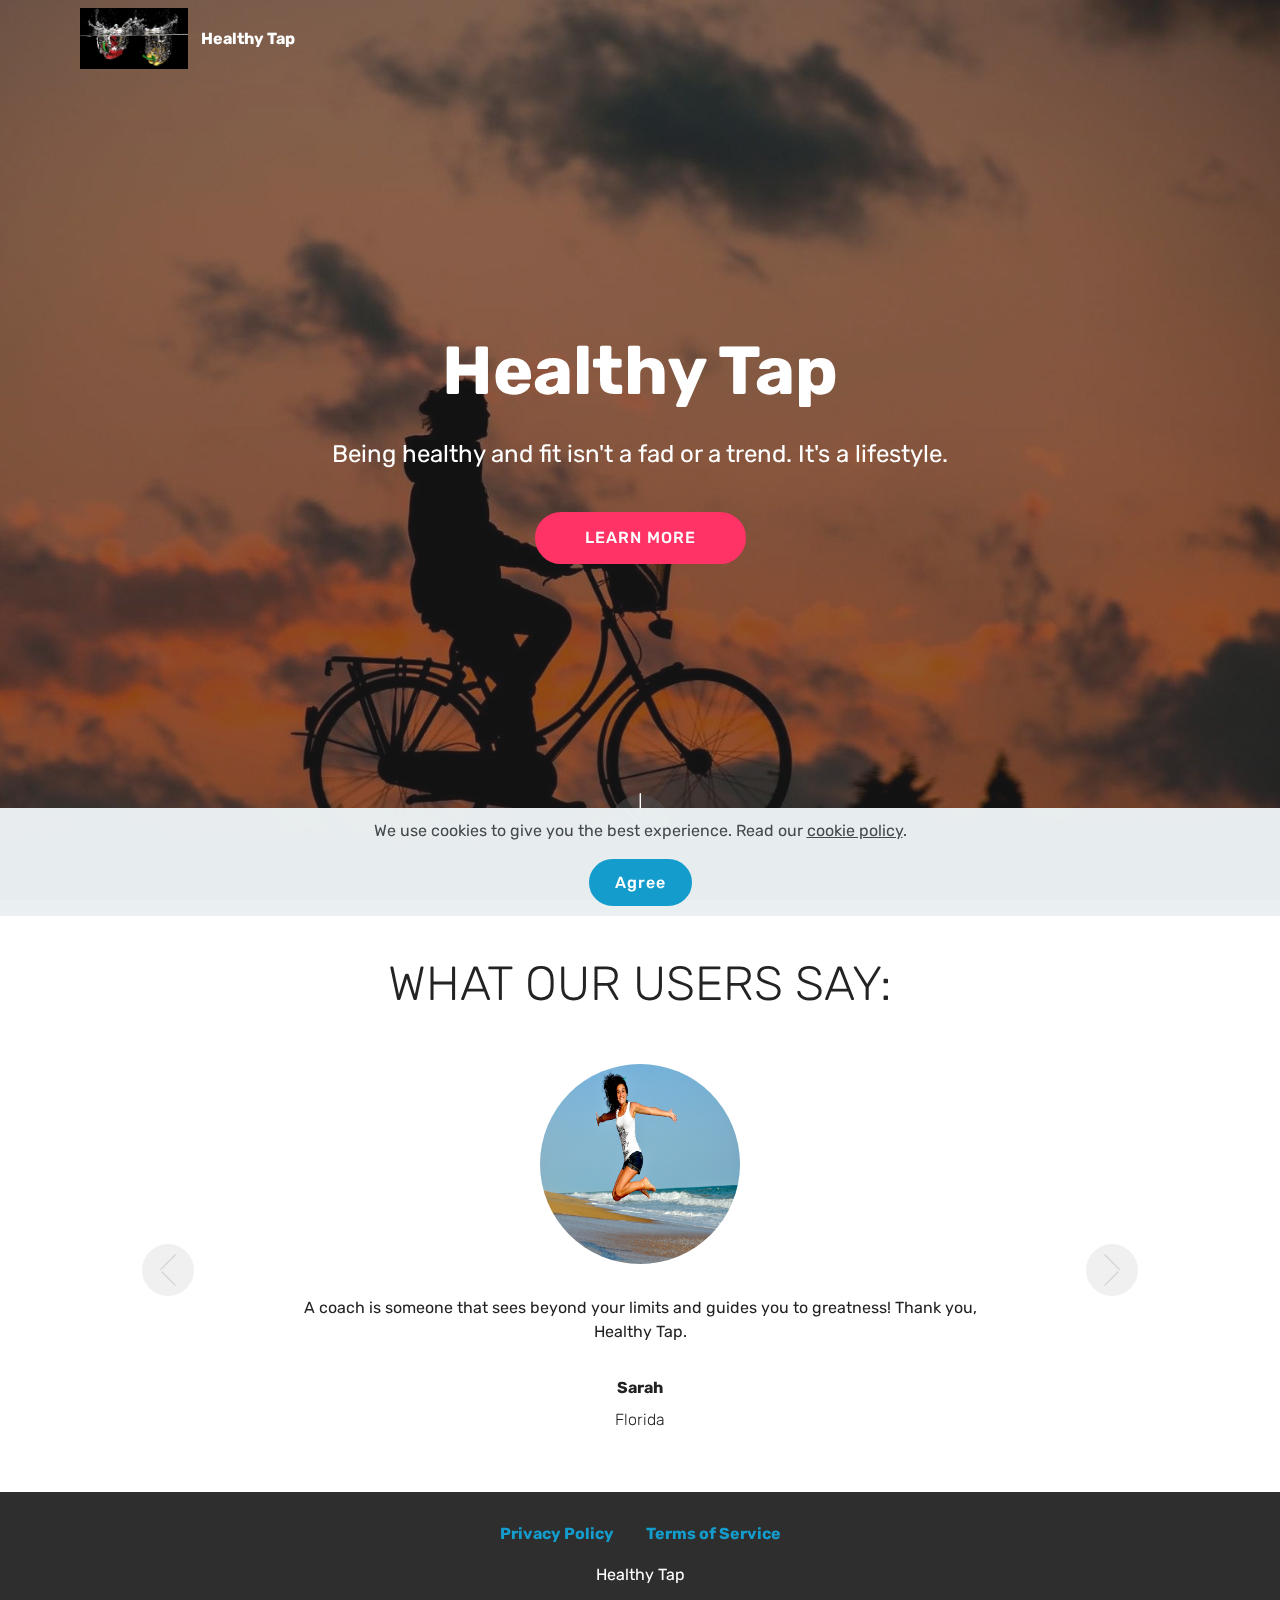
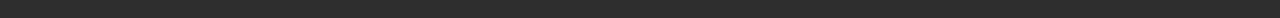
==== commit ab0d3ea8: "create github pages" ====
--- a/index.html
+++ b/index.html
@@ -61,7 +61,7 @@
     </nav>
 </section>
 
-<section class="engine"><a href="https://mobirise.info/j">website templates</a></section><section class="cid-s7zmdQbKcG mbr-fullscreen mbr-parallax-background" id="header2-1">
+<section class="engine"><a href="https://mobirise.info/k">develop free website</a></section><section class="cid-s7zmdQbKcG mbr-fullscreen mbr-parallax-background" id="header2-1">
 
     
 
--- a/assets/web/assets/mobirise-icons/mobirise-icons.css
+++ b/assets/web/assets/mobirise-icons/mobirise-icons.css
@@ -0,0 +1,477 @@
+@font-face {
+  font-family: 'MobiriseIcons';
+  src:  url('mobirise-icons.eot?spat4u');
+  src:  url('mobirise-icons.eot?spat4u#iefix') format('embedded-opentype'),
+    url('mobirise-icons.ttf?spat4u') format('truetype'),
+    url('mobirise-icons.woff?spat4u') format('woff'),
+    url('mobirise-icons.svg?spat4u#MobiriseIcons') format('svg');
+  font-weight: normal;
+  font-style: normal;
+  font-display: swap;
+}
+
+[class^="mbri-"], [class*=" mbri-"] {
+  /* use !important to prevent issues with browser extensions that change fonts */
+  font-family: MobiriseIcons !important;
+  speak: none;
+  font-style: normal;
+  font-weight: normal;
+  font-variant: normal;
+  text-transform: none;
+  line-height: 1;
+
+  /* Better Font Rendering =========== */
+  -webkit-font-smoothing: antialiased;
+  -moz-osx-font-smoothing: grayscale;
+}
+
+.mbri-add-submenu:before {
+  content: "\e900";
+}
+.mbri-alert:before {
+  content: "\e901";
+}
+.mbri-align-center:before {
+  content: "\e902";
+}
+.mbri-align-justify:before {
+  content: "\e903";
+}
+.mbri-align-left:before {
+  content: "\e904";
+}
+.mbri-align-right:before {
+  content: "\e905";
+}
+.mbri-android:before {
+  content: "\e906";
+}
+.mbri-apple:before {
+  content: "\e907";
+}
+.mbri-arrow-down:before {
+  content: "\e908";
+}
+.mbri-arrow-next:before {
+  content: "\e909";
+}
+.mbri-arrow-prev:before {
+  content: "\e90a";
+}
+.mbri-arrow-up:before {
+  content: "\e90b";
+}
+.mbri-bold:before {
+  content: "\e90c";
+}
+.mbri-bookmark:before {
+  content: "\e90d";
+}
+.mbri-bootstrap:before {
+  content: "\e90e";
+}
+.mbri-briefcase:before {
+  content: "\e90f";
+}
+.mbri-browse:before {
+  content: "\e910";
+}
+.mbri-bulleted-list:before {
+  content: "\e911";
+}
+.mbri-calendar:before {
+  content: "\e912";
+}
+.mbri-camera:before {
+  content: "\e913";
+}
+.mbri-cart-add:before {
+  content: "\e914";
+}
+.mbri-cart-full:before {
+  content: "\e915";
+}
+.mbri-cash:before {
+  content: "\e916";
+}
+.mbri-change-style:before {
+  content: "\e917";
+}
+.mbri-chat:before {
+  content: "\e918";
+}
+.mbri-clock:before {
+  content: "\e919";
+}
+.mbri-close:before {
+  content: "\e91a";
+}
+.mbri-cloud:before {
+  content: "\e91b";
+}
+.mbri-code:before {
+  content: "\e91c";
+}
+.mbri-contact-form:before {
+  content: "\e91d";
+}
+.mbri-credit-card:before {
+  content: "\e91e";
+}
+.mbri-cursor-click:before {
+  content: "\e91f";
+}
+.mbri-cust-feedback:before {
+  content: "\e920";
+}
+.mbri-database:before {
+  content: "\e921";
+}
+.mbri-delivery:before {
+  content: "\e922";
+}
+.mbri-desktop:before {
+  content: "\e923";
+}
+.mbri-devices:before {
+  content: "\e924";
+}
+.mbri-down:before {
+  content: "\e925";
+}
+.mbri-download:before {
+  content: "\e989";
+}
+.mbri-drag-n-drop:before {
+  content: "\e927";
+}
+.mbri-drag-n-drop2:before {
+  content: "\e928";
+}
+.mbri-edit:before {
+  content: "\e929";
+}
+.mbri-edit2:before {
+  content: "\e92a";
+}
+.mbri-error:before {
+  content: "\e92b";
+}
+.mbri-extension:before {
+  content: "\e92c";
+}
+.mbri-features:before {
+  content: "\e92d";
+}
+.mbri-file:before {
+  content: "\e92e";
+}
+.mbri-flag:before {
+  content: "\e92f";
+}
+.mbri-folder:before {
+  content: "\e930";
+}
+.mbri-gift:before {
+  content: "\e931";
+}
+.mbri-github:before {
+  content: "\e932";
+}
+.mbri-globe:before {
+  content: "\e933";
+}
+.mbri-globe-2:before {
+  content: "\e934";
+}
+.mbri-growing-chart:before {
+  content: "\e935";
+}
+.mbri-hearth:before {
+  content: "\e936";
+}
+.mbri-help:before {
+  content: "\e937";
+}
+.mbri-home:before {
+  content: "\e938";
+}
+.mbri-hot-cup:before {
+  content: "\e939";
+}
+.mbri-idea:before {
+  content: "\e93a";
+}
+.mbri-image-gallery:before {
+  content: "\e93b";
+}
+.mbri-image-slider:before {
+  content: "\e93c";
+}
+.mbri-info:before {
+  content: "\e93d";
+}
+.mbri-italic:before {
+  content: "\e93e";
+}
+.mbri-key:before {
+  content: "\e93f";
+}
+.mbri-laptop:before {
+  content: "\e940";
+}
+.mbri-layers:before {
+  content: "\e941";
+}
+.mbri-left-right:before {
+  content: "\e942";
+}
+.mbri-left:before {
+  content: "\e943";
+}
+.mbri-letter:before {
+  content: "\e944";
+}
+.mbri-like:before {
+  content: "\e945";
+}
+.mbri-link:before {
+  content: "\e946";
+}
+.mbri-lock:before {
+  content: "\e947";
+}
+.mbri-login:before {
+  content: "\e948";
+}
+.mbri-logout:before {
+  content: "\e949";
+}
+.mbri-magic-stick:before {
+  content: "\e94a";
+}
+.mbri-map-pin:before {
+  content: "\e94b";
+}
+.mbri-menu:before {
+  content: "\e94c";
+}
+.mbri-mobile:before {
+  content: "\e94d";
+}
+.mbri-mobile2:before {
+  content: "\e94e";
+}
+.mbri-mobirise:before {
+  content: "\e94f";
+}
+.mbri-more-horizontal:before {
+  content: "\e950";
+}
+.mbri-more-vertical:before {
+  content: "\e951";
+}
+.mbri-music:before {
+  content: "\e952";
+}
+.mbri-new-file:before {
+  content: "\e953";
+}
+.mbri-numbered-list:before {
+  content: "\e954";
+}
+.mbri-opened-folder:before {
+  content: "\e955";
+}
+.mbri-pages:before {
+  content: "\e956";
+}
+.mbri-paper-plane:before {
+  content: "\e957";
+}
+.mbri-paperclip:before {
+  content: "\e958";
+}
+.mbri-photo:before {
+  content: "\e959";
+}
+.mbri-photos:before {
+  content: "\e95a";
+}
+.mbri-pin:before {
+  content: "\e95b";
+}
+.mbri-play:before {
+  content: "\e95c";
+}
+.mbri-plus:before {
+  content: "\e95d";
+}
+.mbri-preview:before {
+  content: "\e95e";
+}
+.mbri-print:before {
+  content: "\e95f";
+}
+.mbri-protect:before {
+  content: "\e960";
+}
+.mbri-question:before {
+  content: "\e961";
+}
+.mbri-quote-left:before {
+  content: "\e962";
+}
+.mbri-quote-right:before {
+  content: "\e963";
+}
+.mbri-refresh:before {
+  content: "\e964";
+}
+.mbri-responsive:before {
+  content: "\e965";
+}
+.mbri-right:before {
+  content: "\e966";
+}
+.mbri-rocket:before {
+  content: "\e967";
+}
+.mbri-sad-face:before {
+  content: "\e968";
+}
+.mbri-sale:before {
+  content: "\e969";
+}
+.mbri-save:before {
+  content: "\e96a";
+}
+.mbri-search:before {
+  content: "\e96b";
+}
+.mbri-setting:before {
+  content: "\e96c";
+}
+.mbri-setting2:before {
+  content: "\e96d";
+}
+.mbri-setting3:before {
+  content: "\e96e";
+}
+.mbri-share:before {
+  content: "\e96f";
+}
+.mbri-shopping-bag:before {
+  content: "\e970";
+}
+.mbri-shopping-basket:before {
+  content: "\e971";
+}
+.mbri-shopping-cart:before {
+  content: "\e972";
+}
+.mbri-sites:before {
+  content: "\e973";
+}
+.mbri-smile-face:before {
+  content: "\e974";
+}
+.mbri-speed:before {
+  content: "\e975";
+}
+.mbri-star:before {
+  content: "\e976";
+}
+.mbri-success:before {
+  content: "\e977";
+}
+.mbri-sun:before {
+  content: "\e978";
+}
+.mbri-sun2:before {
+  content: "\e979";
+}
+.mbri-tablet:before {
+  content: "\e97a";
+}
+.mbri-tablet-vertical:before {
+  content: "\e97b";
+}
+.mbri-target:before {
+  content: "\e97c";
+}
+.mbri-timer:before {
+  content: "\e97d";
+}
+.mbri-to-ftp:before {
+  content: "\e97e";
+}
+.mbri-to-local-drive:before {
+  content: "\e97f";
+}
+.mbri-touch-swipe:before {
+  content: "\e980";
+}
+.mbri-touch:before {
+  content: "\e981";
+}
+.mbri-trash:before {
+  content: "\e982";
+}
+.mbri-underline:before {
+  content: "\e983";
+}
+.mbri-unlink:before {
+  content: "\e984";
+}
+.mbri-unlock:before {
+  content: "\e985";
+}
+.mbri-up-down:before {
+  content: "\e986";
+}
+.mbri-up:before {
+  content: "\e987";
+}
+.mbri-update:before {
+  content: "\e988";
+}
+.mbri-upload:before {
+ content: "\e926"; 
+}
+.mbri-user:before {
+  content: "\e98a";
+}
+.mbri-user2:before {
+  content: "\e98b";
+}
+.mbri-users:before {
+  content: "\e98c";
+}
+.mbri-video:before {
+  content: "\e98d";
+}
+.mbri-video-play:before {
+  content: "\e98e";
+}
+.mbri-watch:before {
+  content: "\e98f";
+}
+.mbri-website-theme:before {
+  content: "\e990";
+}
+.mbri-wifi:before {
+  content: "\e991";
+}
+.mbri-windows:before {
+  content: "\e992";
+}
+.mbri-zoom-out:before {
+  content: "\e993";
+}
+.mbri-redo:before {
+  content: "\e994";
+}
+.mbri-undo:before {
+  content: "\e995";
+}
--- a/assets/web/assets/gdpr-plugin/gdpr-styles.css
+++ b/assets/web/assets/gdpr-plugin/gdpr-styles.css
@@ -0,0 +1,27 @@
+.gdpr-block {
+    padding: 10px;
+    font-size: 14px;
+    display: block;
+    width: 100%;
+    text-align: center;
+}
+.gdpr-block.covert {
+	display: none;
+}
+.textGDPR {
+    position: relative;
+}
+.gdpr-block label span.textGDPR input[name='gdpr']{
+    width: 15px;
+    height: 15px;
+    margin: 0;
+    position: absolute;
+    top: 2px;
+    left: -20px;
+}
+.gdpr-block label {
+    color: #a7a7a7;
+    vertical-align: middle;
+    user-select: none;
+    margin-bottom: 0;
+}--- a/assets/socicon/css/styles.css
+++ b/assets/socicon/css/styles.css
@@ -0,0 +1,933 @@
+@charset "UTF-8";
+
+@font-face {
+  font-family: 'Socicon';
+  src:  url('../fonts/socicon.eot');
+  src:  url('../fonts/socicon.eot?#iefix') format('embedded-opentype'),
+    url('../fonts/socicon.woff2') format('woff2'),
+    url('../fonts/socicon.ttf') format('truetype'),
+    url('../fonts/socicon.woff') format('woff'),
+    url('../fonts/socicon.svg#socicon') format('svg');
+  font-weight: normal;
+  font-style: normal;
+}
+
+[data-icon]:before {
+  font-family: "socicon" !important;
+  content: attr(data-icon);
+  font-style: normal !important;
+  font-weight: normal !important;
+  font-variant: normal !important;
+  text-transform: none !important;
+  speak: none;
+  line-height: 1;
+  -webkit-font-smoothing: antialiased;
+  -moz-osx-font-smoothing: grayscale;
+}
+
+[class^="socicon-"], [class*=" socicon-"] {
+  /* use !important to prevent issues with browser extensions that change fonts */
+  font-family: 'Socicon' !important;
+  speak: none;
+  font-style: normal;
+  font-weight: normal;
+  font-variant: normal;
+  text-transform: none;
+  line-height: 1;
+
+  /* Better Font Rendering =========== */
+  -webkit-font-smoothing: antialiased;
+  -moz-osx-font-smoothing: grayscale;
+}
+
+.socicon-eitaa:before {
+  content: "\e97c";
+}
+.socicon-soroush:before {
+  content: "\e97d";
+}
+.socicon-bale:before {
+  content: "\e97e";
+}
+.socicon-zazzle:before {
+  content: "\e97b";
+}
+.socicon-society6:before {
+  content: "\e97a";
+}
+.socicon-redbubble:before {
+  content: "\e979";
+}
+.socicon-avvo:before {
+  content: "\e978";
+}
+.socicon-stitcher:before {
+  content: "\e977";
+}
+.socicon-googlehangouts:before {
+  content: "\e974";
+}
+.socicon-dlive:before {
+  content: "\e975";
+}
+.socicon-vsco:before {
+  content: "\e976";
+}
+.socicon-flipboard:before {
+  content: "\e973";
+}
+.socicon-ubuntu:before {
+  content: "\e958";
+}
+.socicon-artstation:before {
+  content: "\e959";
+}
+.socicon-invision:before {
+  content: "\e95a";
+}
+.socicon-torial:before {
+  content: "\e95b";
+}
+.socicon-collectorz:before {
+  content: "\e95c";
+}
+.socicon-seenthis:before {
+  content: "\e95d";
+}
+.socicon-googleplaymusic:before {
+  content: "\e95e";
+}
+.socicon-debian:before {
+  content: "\e95f";
+}
+.socicon-filmfreeway:before {
+  content: "\e960";
+}
+.socicon-gnome:before {
+  content: "\e961";
+}
+.socicon-itchio:before {
+  content: "\e962";
+}
+.socicon-jamendo:before {
+  content: "\e963";
+}
+.socicon-mix:before {
+  content: "\e964";
+}
+.socicon-sharepoint:before {
+  content: "\e965";
+}
+.socicon-tinder:before {
+  content: "\e966";
+}
+.socicon-windguru:before {
+  content: "\e967";
+}
+.socicon-cdbaby:before {
+  content: "\e968";
+}
+.socicon-elementaryos:before {
+  content: "\e969";
+}
+.socicon-stage32:before {
+  content: "\e96a";
+}
+.socicon-tiktok:before {
+  content: "\e96b";
+}
+.socicon-gitter:before {
+  content: "\e96c";
+}
+.socicon-letterboxd:before {
+  content: "\e96d";
+}
+.socicon-threema:before {
+  content: "\e96e";
+}
+.socicon-splice:before {
+  content: "\e96f";
+}
+.socicon-metapop:before {
+  content: "\e970";
+}
+.socicon-naver:before {
+  content: "\e971";
+}
+.socicon-remote:before {
+  content: "\e972";
+}
+.socicon-internet:before {
+  content: "\e957";
+}
+.socicon-moddb:before {
+  content: "\e94b";
+}
+.socicon-indiedb:before {
+  content: "\e94c";
+}
+.socicon-traxsource:before {
+  content: "\e94d";
+}
+.socicon-gamefor:before {
+  content: "\e94e";
+}
+.socicon-pixiv:before {
+  content: "\e94f";
+}
+.socicon-myanimelist:before {
+  content: "\e950";
+}
+.socicon-blackberry:before {
+  content: "\e951";
+}
+.socicon-wickr:before {
+  content: "\e952";
+}
+.socicon-spip:before {
+  content: "\e953";
+}
+.socicon-napster:before {
+  content: "\e954";
+}
+.socicon-beatport:before {
+  content: "\e955";
+}
+.socicon-hackerone:before {
+  content: "\e956";
+}
+.socicon-hackernews:before {
+  content: "\e946";
+}
+.socicon-smashwords:before {
+  content: "\e947";
+}
+.socicon-kobo:before {
+  content: "\e948";
+}
+.socicon-bookbub:before {
+  content: "\e949";
+}
+.socicon-mailru:before {
+  content: "\e94a";
+}
+.socicon-gitlab:before {
+  content: "\e945";
+}
+.socicon-instructables:before {
+  content: "\e944";
+}
+.socicon-portfolio:before {
+  content: "\e943";
+}
+.socicon-codered:before {
+  content: "\e940";
+}
+.socicon-origin:before {
+  content: "\e941";
+}
+.socicon-nextdoor:before {
+  content: "\e942";
+}
+.socicon-udemy:before {
+  content: "\e93f";
+}
+.socicon-livemaster:before {
+  content: "\e93e";
+}
+.socicon-crunchbase:before {
+  content: "\e93b";
+}
+.socicon-homefy:before {
+  content: "\e93c";
+}
+.socicon-calendly:before {
+  content: "\e93d";
+}
+.socicon-realtor:before {
+  content: "\e90f";
+}
+.socicon-tidal:before {
+  content: "\e910";
+}
+.socicon-qobuz:before {
+  content: "\e911";
+}
+.socicon-natgeo:before {
+  content: "\e912";
+}
+.socicon-mastodon:before {
+  content: "\e913";
+}
+.socicon-unsplash:before {
+  content: "\e914";
+}
+.socicon-homeadvisor:before {
+  content: "\e915";
+}
+.socicon-angieslist:before {
+  content: "\e916";
+}
+.socicon-codepen:before {
+  content: "\e917";
+}
+.socicon-slack:before {
+  content: "\e918";
+}
+.socicon-openaigym:before {
+  content: "\e919";
+}
+.socicon-logmein:before {
+  content: "\e91a";
+}
+.socicon-fiverr:before {
+  content: "\e91b";
+}
+.socicon-gotomeeting:before {
+  content: "\e91c";
+}
+.socicon-aliexpress:before {
+  content: "\e91d";
+}
+.socicon-guru:before {
+  content: "\e91e";
+}
+.socicon-appstore:before {
+  content: "\e91f";
+}
+.socicon-homes:before {
+  content: "\e920";
+}
+.socicon-zoom:before {
+  content: "\e921";
+}
+.socicon-alibaba:before {
+  content: "\e922";
+}
+.socicon-craigslist:before {
+  content: "\e923";
+}
+.socicon-wix:before {
+  content: "\e924";
+}
+.socicon-redfin:before {
+  content: "\e925";
+}
+.socicon-googlecalendar:before {
+  content: "\e926";
+}
+.socicon-shopify:before {
+  content: "\e927";
+}
+.socicon-freelancer:before {
+  content: "\e928";
+}
+.socicon-seedrs:before {
+  content: "\e929";
+}
+.socicon-bing:before {
+  content: "\e92a";
+}
+.socicon-doodle:before {
+  content: "\e92b";
+}
+.socicon-bonanza:before {
+  content: "\e92c";
+}
+.socicon-squarespace:before {
+  content: "\e92d";
+}
+.socicon-toptal:before {
+  content: "\e92e";
+}
+.socicon-gust:before {
+  content: "\e92f";
+}
+.socicon-ask:before {
+  content: "\e930";
+}
+.socicon-trulia:before {
+  content: "\e931";
+}
+.socicon-loomly:before {
+  content: "\e932";
+}
+.socicon-ghost:before {
+  content: "\e933";
+}
+.socicon-upwork:before {
+  content: "\e934";
+}
+.socicon-fundable:before {
+  content: "\e935";
+}
+.socicon-booking:before {
+  content: "\e936";
+}
+.socicon-googlemaps:before {
+  content: "\e937";
+}
+.socicon-zillow:before {
+  content: "\e938";
+}
+.socicon-niconico:before {
+  content: "\e939";
+}
+.socicon-toneden:before {
+  content: "\e93a";
+}
+.socicon-augment:before {
+  content: "\e908";
+}
+.socicon-bitbucket:before {
+  content: "\e909";
+}
+.socicon-fyuse:before {
+  content: "\e90a";
+}
+.socicon-yt-gaming:before {
+  content: "\e90b";
+}
+.socicon-sketchfab:before {
+  content: "\e90c";
+}
+.socicon-mobcrush:before {
+  content: "\e90d";
+}
+.socicon-microsoft:before {
+  content: "\e90e";
+}
+.socicon-pandora:before {
+  content: "\e907";
+}
+.socicon-messenger:before {
+  content: "\e906";
+}
+.socicon-gamewisp:before {
+  content: "\e905";
+}
+.socicon-bloglovin:before {
+  content: "\e904";
+}
+.socicon-tunein:before {
+  content: "\e903";
+}
+.socicon-gamejolt:before {
+  content: "\e901";
+}
+.socicon-trello:before {
+  content: "\e902";
+}
+.socicon-spreadshirt:before {
+  content: "\e900";
+}
+.socicon-500px:before {
+  content: "\e000";
+}
+.socicon-8tracks:before {
+  content: "\e001";
+}
+.socicon-airbnb:before {
+  content: "\e002";
+}
+.socicon-alliance:before {
+  content: "\e003";
+}
+.socicon-amazon:before {
+  content: "\e004";
+}
+.socicon-amplement:before {
+  content: "\e005";
+}
+.socicon-android:before {
+  content: "\e006";
+}
+.socicon-angellist:before {
+  content: "\e007";
+}
+.socicon-apple:before {
+  content: "\e008";
+}
+.socicon-appnet:before {
+  content: "\e009";
+}
+.socicon-baidu:before {
+  content: "\e00a";
+}
+.socicon-bandcamp:before {
+  content: "\e00b";
+}
+.socicon-battlenet:before {
+  content: "\e00c";
+}
+.socicon-mixer:before {
+  content: "\e00d";
+}
+.socicon-bebee:before {
+  content: "\e00e";
+}
+.socicon-bebo:before {
+  content: "\e00f";
+}
+.socicon-behance:before {
+  content: "\e010";
+}
+.socicon-blizzard:before {
+  content: "\e011";
+}
+.socicon-blogger:before {
+  content: "\e012";
+}
+.socicon-buffer:before {
+  content: "\e013";
+}
+.socicon-chrome:before {
+  content: "\e014";
+}
+.socicon-coderwall:before {
+  content: "\e015";
+}
+.socicon-curse:before {
+  content: "\e016";
+}
+.socicon-dailymotion:before {
+  content: "\e017";
+}
+.socicon-deezer:before {
+  content: "\e018";
+}
+.socicon-delicious:before {
+  content: "\e019";
+}
+.socicon-deviantart:before {
+  content: "\e01a";
+}
+.socicon-diablo:before {
+  content: "\e01b";
+}
+.socicon-digg:before {
+  content: "\e01c";
+}
+.socicon-discord:before {
+  content: "\e01d";
+}
+.socicon-disqus:before {
+  content: "\e01e";
+}
+.socicon-douban:before {
+  content: "\e01f";
+}
+.socicon-draugiem:before {
+  content: "\e020";
+}
+.socicon-dribbble:before {
+  content: "\e021";
+}
+.socicon-drupal:before {
+  content: "\e022";
+}
+.socicon-ebay:before {
+  content: "\e023";
+}
+.socicon-ello:before {
+  content: "\e024";
+}
+.socicon-endomodo:before {
+  content: "\e025";
+}
+.socicon-envato:before {
+  content: "\e026";
+}
+.socicon-etsy:before {
+  content: "\e027";
+}
+.socicon-facebook:before {
+  content: "\e028";
+}
+.socicon-feedburner:before {
+  content: "\e029";
+}
+.socicon-filmweb:before {
+  content: "\e02a";
+}
+.socicon-firefox:before {
+  content: "\e02b";
+}
+.socicon-flattr:before {
+  content: "\e02c";
+}
+.socicon-flickr:before {
+  content: "\e02d";
+}
+.socicon-formulr:before {
+  content: "\e02e";
+}
+.socicon-forrst:before {
+  content: "\e02f";
+}
+.socicon-foursquare:before {
+  content: "\e030";
+}
+.socicon-friendfeed:before {
+  content: "\e031";
+}
+.socicon-github:before {
+  content: "\e032";
+}
+.socicon-goodreads:before {
+  content: "\e033";
+}
+.socicon-google:before {
+  content: "\e034";
+}
+.socicon-googlescholar:before {
+  content: "\e035";
+}
+.socicon-googlegroups:before {
+  content: "\e036";
+}
+.socicon-googlephotos:before {
+  content: "\e037";
+}
+.socicon-googleplus:before {
+  content: "\e038";
+}
+.socicon-grooveshark:before {
+  content: "\e039";
+}
+.socicon-hackerrank:before {
+  content: "\e03a";
+}
+.socicon-hearthstone:before {
+  content: "\e03b";
+}
+.socicon-hellocoton:before {
+  content: "\e03c";
+}
+.socicon-heroes:before {
+  content: "\e03d";
+}
+.socicon-smashcast:before {
+  content: "\e03e";
+}
+.socicon-horde:before {
+  content: "\e03f";
+}
+.socicon-houzz:before {
+  content: "\e040";
+}
+.socicon-icq:before {
+  content: "\e041";
+}
+.socicon-identica:before {
+  content: "\e042";
+}
+.socicon-imdb:before {
+  content: "\e043";
+}
+.socicon-instagram:before {
+  content: "\e044";
+}
+.socicon-issuu:before {
+  content: "\e045";
+}
+.socicon-istock:before {
+  content: "\e046";
+}
+.socicon-itunes:before {
+  content: "\e047";
+}
+.socicon-keybase:before {
+  content: "\e048";
+}
+.socicon-lanyrd:before {
+  content: "\e049";
+}
+.socicon-lastfm:before {
+  content: "\e04a";
+}
+.socicon-line:before {
+  content: "\e04b";
+}
+.socicon-linkedin:before {
+  content: "\e04c";
+}
+.socicon-livejournal:before {
+  content: "\e04d";
+}
+.socicon-lyft:before {
+  content: "\e04e";
+}
+.socicon-macos:before {
+  content: "\e04f";
+}
+.socicon-mail:before {
+  content: "\e050";
+}
+.socicon-medium:before {
+  content: "\e051";
+}
+.socicon-meetup:before {
+  content: "\e052";
+}
+.socicon-mixcloud:before {
+  content: "\e053";
+}
+.socicon-modelmayhem:before {
+  content: "\e054";
+}
+.socicon-mumble:before {
+  content: "\e055";
+}
+.socicon-myspace:before {
+  content: "\e056";
+}
+.socicon-newsvine:before {
+  content: "\e057";
+}
+.socicon-nintendo:before {
+  content: "\e058";
+}
+.socicon-npm:before {
+  content: "\e059";
+}
+.socicon-odnoklassniki:before {
+  content: "\e05a";
+}
+.socicon-openid:before {
+  content: "\e05b";
+}
+.socicon-opera:before {
+  content: "\e05c";
+}
+.socicon-outlook:before {
+  content: "\e05d";
+}
+.socicon-overwatch:before {
+  content: "\e05e";
+}
+.socicon-patreon:before {
+  content: "\e05f";
+}
+.socicon-paypal:before {
+  content: "\e060";
+}
+.socicon-periscope:before {
+  content: "\e061";
+}
+.socicon-persona:before {
+  content: "\e062";
+}
+.socicon-pinterest:before {
+  content: "\e063";
+}
+.socicon-play:before {
+  content: "\e064";
+}
+.socicon-player:before {
+  content: "\e065";
+}
+.socicon-playstation:before {
+  content: "\e066";
+}
+.socicon-pocket:before {
+  content: "\e067";
+}
+.socicon-qq:before {
+  content: "\e068";
+}
+.socicon-quora:before {
+  content: "\e069";
+}
+.socicon-raidcall:before {
+  content: "\e06a";
+}
+.socicon-ravelry:before {
+  content: "\e06b";
+}
+.socicon-reddit:before {
+  content: "\e06c";
+}
+.socicon-renren:before {
+  content: "\e06d";
+}
+.socicon-researchgate:before {
+  content: "\e06e";
+}
+.socicon-residentadvisor:before {
+  content: "\e06f";
+}
+.socicon-reverbnation:before {
+  content: "\e070";
+}
+.socicon-rss:before {
+  content: "\e071";
+}
+.socicon-sharethis:before {
+  content: "\e072";
+}
+.socicon-skype:before {
+  content: "\e073";
+}
+.socicon-slideshare:before {
+  content: "\e074";
+}
+.socicon-smugmug:before {
+  content: "\e075";
+}
+.socicon-snapchat:before {
+  content: "\e076";
+}
+.socicon-songkick:before {
+  content: "\e077";
+}
+.socicon-soundcloud:before {
+  content: "\e078";
+}
+.socicon-spotify:before {
+  content: "\e079";
+}
+.socicon-stackexchange:before {
+  content: "\e07a";
+}
+.socicon-stackoverflow:before {
+  content: "\e07b";
+}
+.socicon-starcraft:before {
+  content: "\e07c";
+}
+.socicon-stayfriends:before {
+  content: "\e07d";
+}
+.socicon-steam:before {
+  content: "\e07e";
+}
+.socicon-storehouse:before {
+  content: "\e07f";
+}
+.socicon-strava:before {
+  content: "\e080";
+}
+.socicon-streamjar:before {
+  content: "\e081";
+}
+.socicon-stumbleupon:before {
+  content: "\e082";
+}
+.socicon-swarm:before {
+  content: "\e083";
+}
+.socicon-teamspeak:before {
+  content: "\e084";
+}
+.socicon-teamviewer:before {
+  content: "\e085";
+}
+.socicon-technorati:before {
+  content: "\e086";
+}
+.socicon-telegram:before {
+  content: "\e087";
+}
+.socicon-tripadvisor:before {
+  content: "\e088";
+}
+.socicon-tripit:before {
+  content: "\e089";
+}
+.socicon-triplej:before {
+  content: "\e08a";
+}
+.socicon-tumblr:before {
+  content: "\e08b";
+}
+.socicon-twitch:before {
+  content: "\e08c";
+}
+.socicon-twitter:before {
+  content: "\e08d";
+}
+.socicon-uber:before {
+  content: "\e08e";
+}
+.socicon-ventrilo:before {
+  content: "\e08f";
+}
+.socicon-viadeo:before {
+  content: "\e090";
+}
+.socicon-viber:before {
+  content: "\e091";
+}
+.socicon-viewbug:before {
+  content: "\e092";
+}
+.socicon-vimeo:before {
+  content: "\e093";
+}
+.socicon-vine:before {
+  content: "\e094";
+}
+.socicon-vkontakte:before {
+  content: "\e095";
+}
+.socicon-warcraft:before {
+  content: "\e096";
+}
+.socicon-wechat:before {
+  content: "\e097";
+}
+.socicon-weibo:before {
+  content: "\e098";
+}
+.socicon-whatsapp:before {
+  content: "\e099";
+}
+.socicon-wikipedia:before {
+  content: "\e09a";
+}
+.socicon-windows:before {
+  content: "\e09b";
+}
+.socicon-wordpress:before {
+  content: "\e09c";
+}
+.socicon-wykop:before {
+  content: "\e09d";
+}
+.socicon-xbox:before {
+  content: "\e09e";
+}
+.socicon-xing:before {
+  content: "\e09f";
+}
+.socicon-yahoo:before {
+  content: "\e0a0";
+}
+.socicon-yammer:before {
+  content: "\e0a1";
+}
+.socicon-yandex:before {
+  content: "\e0a2";
+}
+.socicon-yelp:before {
+  content: "\e0a3";
+}
+.socicon-younow:before {
+  content: "\e0a4";
+}
+.socicon-youtube:before {
+  content: "\e0a5";
+}
+.socicon-zapier:before {
+  content: "\e0a6";
+}
+.socicon-zerply:before {
+  content: "\e0a7";
+}
+.socicon-zomato:before {
+  content: "\e0a8";
+}
+.socicon-zynga:before {
+  content: "\e0a9";
+}
--- a/assets/dropdown/css/style.css
+++ b/assets/dropdown/css/style.css
@@ -0,0 +1,265 @@
+.navbar-dropdown {
+  left: 0;
+  padding: 0;
+  position: absolute;
+  right: 0;
+  top: 0;
+  transition: all 0.45s ease;
+  z-index: 1030;
+  background: #282828; }
+  .navbar-dropdown .navbar-logo {
+    margin-right: 0.8rem;
+    transition: margin 0.3s ease-in-out;
+    vertical-align: middle; }
+    .navbar-dropdown .navbar-logo img {
+      height: 3.125rem;
+      transition: all 0.3s ease-in-out; }
+    .navbar-dropdown .navbar-logo.mbr-iconfont {
+      font-size: 3.125rem;
+      line-height: 3.125rem; }
+  .navbar-dropdown .navbar-caption {
+    font-weight: 700;
+    white-space: normal;
+    vertical-align: -4px;
+    line-height: 3.125rem !important; }
+    .navbar-dropdown .navbar-caption, .navbar-dropdown .navbar-caption:hover {
+      color: inherit;
+      text-decoration: none; }
+  .navbar-dropdown .mbr-iconfont + .navbar-caption {
+    vertical-align: -1px; }
+  .navbar-dropdown.navbar-fixed-top {
+    position: fixed; }
+  .navbar-dropdown .navbar-brand span {
+    vertical-align: -4px; }
+  .navbar-dropdown.bg-color.transparent {
+    background: none; }
+  .navbar-dropdown.navbar-short .navbar-brand {
+    padding: 0.625rem 0; }
+    .navbar-dropdown.navbar-short .navbar-brand span {
+      vertical-align: -1px; }
+  .navbar-dropdown.navbar-short .navbar-caption {
+    line-height: 2.375rem !important;
+    vertical-align: -2px; }
+  .navbar-dropdown.navbar-short .navbar-logo {
+    margin-right: 0.5rem; }
+    .navbar-dropdown.navbar-short .navbar-logo img {
+      height: 2.375rem; }
+    .navbar-dropdown.navbar-short .navbar-logo.mbr-iconfont {
+      font-size: 2.375rem;
+      line-height: 2.375rem; }
+  .navbar-dropdown.navbar-short .mbr-table-cell {
+    height: 3.625rem; }
+  .navbar-dropdown .navbar-close {
+    left: 0.6875rem;
+    position: fixed;
+    top: 0.75rem;
+    z-index: 1000; }
+  .navbar-dropdown .hamburger-icon {
+    content: "";
+    display: inline-block;
+    vertical-align: middle;
+    width: 16px;
+    -webkit-box-shadow: 0 -6px 0 1px #282828,0 0 0 1px #282828,0 6px 0 1px #282828;
+    -moz-box-shadow: 0 -6px 0 1px #282828,0 0 0 1px #282828,0 6px 0 1px #282828;
+    box-shadow: 0 -6px 0 1px #282828,0 0 0 1px #282828,0 6px 0 1px #282828; }
+
+.dropdown-menu .dropdown-toggle[data-toggle="dropdown-submenu"]::after {
+  border-bottom: 0.35em solid transparent;
+  border-left: 0.35em solid;
+  border-right: 0;
+  border-top: 0.35em solid transparent;
+  margin-left: 0.3rem; }
+
+.dropdown-menu .dropdown-item:focus {
+  outline: 0; }
+
+.nav-dropdown {
+  font-size: 0.75rem;
+  font-weight: 500;
+  height: auto !important; }
+  .nav-dropdown .nav-btn {
+    padding-left: 1rem; }
+  .nav-dropdown .link {
+    margin: .667em 1.667em;
+    font-weight: 500;
+    padding: 0;
+    transition: color .2s ease-in-out; }
+    .nav-dropdown .link.dropdown-toggle {
+      margin-right: 2.583em; }
+      .nav-dropdown .link.dropdown-toggle::after {
+        margin-left: .25rem;
+        border-top: 0.35em solid;
+        border-right: 0.35em solid transparent;
+        border-left: 0.35em solid transparent;
+        border-bottom: 0; }
+      .nav-dropdown .link.dropdown-toggle[aria-expanded="true"] {
+        margin: 0;
+        padding: 0.667em 3.263em  0.667em 1.667em; }
+  .nav-dropdown .link::after,
+  .nav-dropdown .dropdown-item::after {
+    color: inherit; }
+  .nav-dropdown .btn {
+    font-size: 0.75rem;
+    font-weight: 700;
+    letter-spacing: 0;
+    margin-bottom: 0;
+    padding-left: 1.25rem;
+    padding-right: 1.25rem; }
+  .nav-dropdown .dropdown-menu {
+    border-radius: 0;
+    border: 0;
+    left: 0;
+    margin: 0;
+    padding-bottom: 1.25rem;
+    padding-top: 1.25rem;
+    position: relative; }
+  .nav-dropdown .dropdown-submenu {
+    margin-left: 0.125rem;
+    top: 0; }
+  .nav-dropdown .dropdown-item {
+    font-weight: 500;
+    line-height: 2;
+    padding: 0.3846em 4.615em 0.3846em 1.5385em;
+    position: relative;
+    transition: color .2s ease-in-out, background-color .2s ease-in-out; }
+    .nav-dropdown .dropdown-item::after {
+      margin-top: -0.3077em;
+      position: absolute;
+      right: 1.1538em;
+      top: 50%; }
+    .nav-dropdown .dropdown-item:focus, .nav-dropdown .dropdown-item:hover {
+      background: none; }
+
+@media (max-width: 767px) {
+  .nav-dropdown.navbar-toggleable-sm {
+    bottom: 0;
+    display: none;
+    left: 0;
+    overflow-x: hidden;
+    position: fixed;
+    top: 0;
+    transform: translateX(-100%);
+    -ms-transform: translateX(-100%);
+    -webkit-transform: translateX(-100%);
+    width: 18.75rem;
+    z-index: 999; } }
+.nav-dropdown.navbar-toggleable-xl {
+  bottom: 0;
+  display: none;
+  left: 0;
+  overflow-x: hidden;
+  position: fixed;
+  top: 0;
+  transform: translateX(-100%);
+  -ms-transform: translateX(-100%);
+  -webkit-transform: translateX(-100%);
+  width: 18.75rem;
+  z-index: 999; }
+
+.nav-dropdown-sm {
+  display: block !important;
+  overflow-x: hidden;
+  overflow: auto;
+  padding-top: 3.875rem; }
+  .nav-dropdown-sm::after {
+    content: "";
+    display: block;
+    height: 3rem;
+    width: 100%; }
+  .nav-dropdown-sm.collapse.in ~ .navbar-close {
+    display: block !important; }
+  .nav-dropdown-sm.collapsing, .nav-dropdown-sm.collapse.in {
+    transform: translateX(0);
+    -ms-transform: translateX(0);
+    -webkit-transform: translateX(0);
+    transition: all 0.25s ease-out;
+    -webkit-transition: all 0.25s ease-out;
+    background: #282828; }
+  .nav-dropdown-sm.collapsing[aria-expanded="false"] {
+    transform: translateX(-100%);
+    -ms-transform: translateX(-100%);
+    -webkit-transform: translateX(-100%); }
+  .nav-dropdown-sm .nav-item {
+    display: block;
+    margin-left: 0 !important;
+    padding-left: 0; }
+  .nav-dropdown-sm .link,
+  .nav-dropdown-sm .dropdown-item {
+    border-top: 1px dotted rgba(255, 255, 255, 0.1);
+    font-size: 0.8125rem;
+    line-height: 1.6;
+    margin: 0 !important;
+    padding: 0.875rem 2.4rem 0.875rem 1.5625rem !important;
+    position: relative;
+    white-space: normal; }
+    .nav-dropdown-sm .link:focus, .nav-dropdown-sm .link:hover,
+    .nav-dropdown-sm .dropdown-item:focus,
+    .nav-dropdown-sm .dropdown-item:hover {
+      background: rgba(0, 0, 0, 0.2) !important;
+      color: #c0a375; }
+  .nav-dropdown-sm .nav-btn {
+    position: relative;
+    padding: 1.5625rem 1.5625rem 0 1.5625rem; }
+    .nav-dropdown-sm .nav-btn::before {
+      border-top: 1px dotted rgba(255, 255, 255, 0.1);
+      content: "";
+      left: 0;
+      position: absolute;
+      top: 0;
+      width: 100%; }
+    .nav-dropdown-sm .nav-btn + .nav-btn {
+      padding-top: 0.625rem; }
+      .nav-dropdown-sm .nav-btn + .nav-btn::before {
+        display: none; }
+  .nav-dropdown-sm .btn {
+    padding: 0.625rem 0; }
+  .nav-dropdown-sm .dropdown-toggle[data-toggle="dropdown-submenu"]::after {
+    margin-left: .25rem;
+    border-top: 0.35em solid;
+    border-right: 0.35em solid transparent;
+    border-left: 0.35em solid transparent;
+    border-bottom: 0; }
+  .nav-dropdown-sm .dropdown-toggle[data-toggle="dropdown-submenu"][aria-expanded="true"]::after {
+    border-top: 0;
+    border-right: 0.35em solid transparent;
+    border-left: 0.35em solid transparent;
+    border-bottom: 0.35em solid; }
+  .nav-dropdown-sm .dropdown-menu {
+    margin: 0;
+    padding: 0;
+    position: relative;
+    top: 0;
+    left: 0;
+    width: 100%;
+    border: 0;
+    float: none;
+    border-radius: 0;
+    background: none; }
+  .nav-dropdown-sm .dropdown-submenu {
+    left: 100%;
+    margin-left: 0.125rem;
+    margin-top: -1.25rem;
+    top: 0; }
+
+.navbar-toggleable-sm .nav-dropdown .dropdown-menu {
+  position: absolute; }
+
+.navbar-toggleable-sm .nav-dropdown .dropdown-submenu {
+  left: 100%;
+  margin-left: 0.125rem;
+  margin-top: -1.25rem;
+  top: 0; }
+
+.navbar-toggleable-sm.opened .nav-dropdown .dropdown-menu {
+  position: relative; }
+
+.navbar-toggleable-sm.opened .nav-dropdown .dropdown-submenu {
+  left: 0;
+  margin-left: 00rem;
+  margin-top: 0rem;
+  top: 0; }
+
+.is-builder .nav-dropdown.collapsing {
+  transition: none !important; }
+
+/*# sourceMappingURL=style.css.map */
--- a/assets/theme/css/style.css
+++ b/assets/theme/css/style.css
@@ -0,0 +1,1142 @@
+/*!
+ * Mobirise v4 theme (https://mobirise.com/)
+ * Copyright 2017 Mobirise
+ */
+section {
+  background-color: #eeeeee;
+}
+
+.form-control:focus {
+  box-shadow: none;
+}
+
+:focus {
+  outline: none;
+}
+
+body {
+  font-style: normal;
+  line-height: 1.5;
+}
+
+section,
+.container,
+.container-fluid {
+  position: relative;
+  word-wrap: break-word;
+}
+
+a.mbr-iconfont:hover {
+  text-decoration: none;
+}
+
+.article .lead p,
+.article .lead ul,
+.article .lead ol,
+.article .lead pre,
+.article .lead blockquote {
+  margin-bottom: 0;
+}
+
+ul,
+ol,
+pre,
+blockquote {
+  margin-bottom: 2.3125rem;
+}
+
+pre {
+  background: #f4f4f4;
+  padding: 10px 24px;
+  white-space: pre-wrap;
+}
+
+.inactive {
+  -webkit-user-select: none;
+  -moz-user-select: none;
+  -ms-user-select: none;
+  user-select: none;
+  pointer-events: none;
+  -webkit-user-drag: none;
+  user-drag: none;
+}
+
+.mbr-section__comments .row {
+  justify-content: center;
+  -webkit-justify-content: center;
+}
+
+a {
+  font-style: normal;
+  font-weight: 400;
+  cursor: pointer;
+}
+
+a, a:hover {
+  text-decoration: none;
+}
+
+figure {
+  margin-bottom: 0;
+}
+
+body {
+  color: #232323;
+}
+
+h1,
+h2,
+h3,
+h4,
+h5,
+h6,
+.h1,
+.h2,
+.h3,
+.h4,
+.h5,
+.h6,
+.display-1,
+.display-2,
+.display-3,
+.display-4 {
+  line-height: 1;
+  word-break: break-word;
+  word-wrap: break-word;
+}
+
+.mbr-section-title {
+  font-style: normal;
+  line-height: 1.2;
+}
+
+.mbr-section-subtitle {
+  line-height: 1.3;
+}
+
+.mbr-text {
+  font-style: normal;
+  line-height: 1.6;
+}
+
+b,
+strong {
+  font-weight: bold;
+}
+
+blockquote {
+  padding: 10px 0 10px 20px;
+  position: relative;
+  border-left: 2px solid;
+  border-color: #ff3366;
+}
+
+input:-webkit-autofill, input:-webkit-autofill:hover, input:-webkit-autofill:focus, input:-webkit-autofill:active {
+  transition-delay: 9999s;
+  transition-property: background-color, color;
+}
+
+textarea[type='hidden'] {
+  display: none;
+}
+
+body {
+  position: relative;
+}
+
+section {
+  background-position: 50% 50%;
+  background-repeat: no-repeat;
+  background-size: cover;
+}
+
+section .mbr-background-video,
+section .mbr-background-video-preview {
+  position: absolute;
+  bottom: 0;
+  left: 0;
+  right: 0;
+  top: 0;
+}
+
+.hidden {
+  visibility: hidden;
+}
+
+.mbr-z-index20 {
+  z-index: 20;
+}
+
+/*! Base colors */
+.mbr-white {
+  color: #ffffff;
+}
+
+.mbr-black {
+  color: #000000;
+}
+
+.mbr-bg-white {
+  background-color: #ffffff;
+}
+
+.mbr-bg-black {
+  background-color: #000000;
+}
+
+/*! Text-aligns */
+.align-left {
+  text-align: left;
+}
+
+.align-center {
+  text-align: center;
+}
+
+.align-right {
+  text-align: right;
+}
+
+@media (max-width: 767px) {
+  .align-left,
+  .align-center,
+  .align-right,
+  .mbr-section-btn,
+  .mbr-section-title {
+    text-align: center;
+  }
+}
+
+/*! Font-weight  */
+.mbr-light {
+  font-weight: 300;
+}
+
+.mbr-regular {
+  font-weight: 400;
+}
+
+.mbr-semibold {
+  font-weight: 500;
+}
+
+.mbr-bold {
+  font-weight: 700;
+}
+
+/*! Media  */
+.media-size-item {
+  -moz-flex: 1 1 auto;
+  -o-flex: 1 1 auto;
+  flex: 1 1 auto;
+}
+
+.media-content {
+  flex-basis: 100%;
+}
+
+.media-container-row {
+  display: flex;
+  flex-direction: row;
+  flex-wrap: wrap;
+  justify-content: center;
+  align-content: center;
+  align-items: start;
+}
+
+.media-container-row .media-size-item {
+  width: 400px;
+}
+
+.media-container-column {
+  display: flex;
+  flex-direction: column;
+  flex-wrap: wrap;
+  justify-content: center;
+  align-content: center;
+  align-items: stretch;
+}
+
+.media-container-column > * {
+  width: 100%;
+}
+
+@media (min-width: 992px) {
+  .media-container-row {
+    flex-wrap: nowrap;
+  }
+}
+
+figure {
+  overflow: hidden;
+}
+
+figure[mbr-media-size] {
+  transition: width 0.1s;
+}
+
+.mbr-figure img,
+.mbr-figure iframe {
+  display: block;
+  width: 100%;
+}
+
+.card {
+  background-color: transparent;
+  border: none;
+}
+
+.card-box {
+  width: 100%;
+}
+
+.card-img {
+  text-align: center;
+  flex-shrink: 0;
+  -webkit-flex-shrink: 0;
+}
+
+.media {
+  max-width: 100%;
+  margin: 0 auto;
+}
+
+.mbr-figure {
+  -ms-grid-row-align: center;
+  align-self: center;
+}
+
+.media-container > div {
+  max-width: 100%;
+}
+
+.mbr-figure img,
+.card-img img {
+  width: 100%;
+}
+
+@media (max-width: 991px) {
+  .media-size-item {
+    width: auto !important;
+  }
+  .media {
+    width: auto;
+  }
+  .mbr-figure {
+    width: 100% !important;
+  }
+}
+
+/*! Buttons */
+.btn {
+  font-weight: 500;
+  border-width: 2px;
+  font-style: normal;
+  letter-spacing: 1px;
+  margin: .4rem .8rem;
+  white-space: normal;
+  transition: all .3s ease-in-out;
+  display: inline-flex;
+  align-items: center;
+  justify-content: center;
+  word-break: break-word;
+  -webkit-align-items: center;
+  -webkit-justify-content: center;
+  display: -webkit-inline-flex;
+}
+
+.btn-sm {
+  font-weight: 500;
+  letter-spacing: 1px;
+  transition: all .3s ease-in-out;
+}
+
+.btn-md {
+  font-weight: 500;
+  letter-spacing: 1px;
+  margin: .4rem .8rem !important;
+  transition: all .3s ease-in-out;
+}
+
+.btn-lg {
+  font-weight: 500;
+  letter-spacing: 1px;
+  margin: .4rem .8rem !important;
+  transition: all .3s ease-in-out;
+}
+
+.mbr-section-btn {
+  margin-left: -0.25rem;
+  margin-right: -0.25rem;
+  font-size: 0;
+}
+
+nav .mbr-section-btn {
+  margin-left: 0rem;
+  margin-right: 0rem;
+}
+
+.btn-form {
+  border-radius: 0;
+}
+
+.btn-form:hover {
+  cursor: pointer;
+}
+
+/*! Btn icon margin */
+.btn .mbr-iconfont,
+.btn.btn-sm .mbr-iconfont {
+  cursor: pointer;
+  margin-right: 0.5rem;
+}
+
+.btn.btn-md .mbr-iconfont,
+.btn.btn-md .mbr-iconfont {
+  margin-right: 0.8rem;
+}
+
+.mbr-regular {
+  font-weight: 400;
+}
+
+.mbr-semibold {
+  font-weight: 500;
+}
+
+.mbr-bold {
+  font-weight: 700;
+}
+
+[type='submit'] {
+  -webkit-appearance: none;
+}
+
+/*! Full-screen */
+.mbr-fullscreen .mbr-overlay {
+  min-height: 100vh;
+}
+
+.mbr-fullscreen {
+  display: flex;
+  display: -moz-flex;
+  display: -ms-flex;
+  display: -o-flex;
+  align-items: center;
+  -webkit-align-items: center;
+  min-height: 100vh;
+  padding-top: 3rem;
+  padding-bottom: 3rem;
+}
+
+/*! Map */
+.map {
+  height: 25rem;
+  position: relative;
+}
+
+.map iframe {
+  width: 100%;
+  height: 100%;
+}
+
+.mbr-overlay {
+  background-color: #000;
+  bottom: 0;
+  left: 0;
+  opacity: .5;
+  position: absolute;
+  right: 0;
+  top: 0;
+  z-index: 0;
+  pointer-events: none;
+}
+
+/* Form */
+blockquote {
+  font-style: italic;
+  padding: 10px 0 10px 20px;
+  font-size: 1.09rem;
+  position: relative;
+  border-width: 3px;
+}
+
+.form-control {
+  background-color: #f5f5f5;
+  box-shadow: none;
+  color: #565656;
+  line-height: 1.43;
+  min-height: 3.5em;
+  padding: 1.07em .5em;
+}
+
+.form-control, .form-control:focus {
+  border: 1px solid #e8e8e8;
+}
+
+.form-active .form-control:invalid {
+  border-color: red;
+}
+
+.form-control-label {
+  position: relative;
+  cursor: pointer;
+  margin-bottom: .357em;
+  padding: 0;
+}
+
+.alert {
+  color: #ffffff;
+  border-radius: 0;
+  border: 0;
+  font-size: .875rem;
+  line-height: 1.5;
+  margin-bottom: 1.875rem;
+  padding: 1.25rem;
+  position: relative;
+}
+
+.alert.alert-form::after {
+  background-color: inherit;
+  bottom: -7px;
+  content: "";
+  display: block;
+  height: 14px;
+  left: 50%;
+  margin-left: -7px;
+  position: absolute;
+  transform: rotate(45deg);
+  width: 14px;
+  -webkit-transform: rotate(45deg);
+}
+
+.form-asterisk {
+  font-family: initial;
+  position: absolute;
+  top: -2px;
+  font-weight: normal;
+}
+
+/*! Scroll to top arrow */
+#scrollToTop a i:before {
+  content: '';
+  position: absolute;
+  height: 40%;
+  top: 25%;
+  background: #fff;
+  width: 2px;
+  left: calc(50% - 1px);
+}
+
+#scrollToTop a i:after {
+  content: '';
+  position: absolute;
+  display: block;
+  border-top: 2px solid #fff;
+  border-right: 2px solid #fff;
+  width: 40%;
+  height: 40%;
+  left: 30%;
+  bottom: 30%;
+  transform: rotate(135deg);
+  -webkit-transform: rotate(135deg);
+}
+
+.mbr-arrow-up {
+  bottom: 25px;
+  right: 90px;
+  position: fixed;
+  text-align: right;
+  z-index: 5000;
+  color: #ffffff;
+  font-size: 32px;
+  transform: rotate(180deg);
+  -webkit-transform: rotate(180deg);
+}
+
+.mbr-arrow-up a {
+  background: rgba(0, 0, 0, 0.2);
+  border-radius: 3px;
+  color: #fff;
+  display: inline-block;
+  height: 60px;
+  width: 60px;
+  outline-style: none !important;
+  position: relative;
+  text-decoration: none;
+  transition: all 0.3s ease-in-out;
+  cursor: pointer;
+  text-align: center;
+}
+
+.mbr-arrow-up a:hover {
+  background-color: rgba(0, 0, 0, 0.4);
+}
+
+.mbr-arrow-up a i {
+  line-height: 60px;
+}
+
+.mbr-arrow-up-icon {
+  display: block;
+  color: #fff;
+}
+
+.mbr-arrow-up-icon::before {
+  content: '\203a';
+  display: inline-block;
+  font-family: serif;
+  font-size: 32px;
+  line-height: 1;
+  font-style: normal;
+  position: relative;
+  top: 6px;
+  left: -4px;
+  -webkit-transform: rotate(-90deg);
+  transform: rotate(-90deg);
+}
+
+/*! Arrow Down */
+.mbr-arrow {
+  position: absolute;
+  bottom: 45px;
+  left: 50%;
+  width: 60px;
+  height: 60px;
+  cursor: pointer;
+  background-color: rgba(80, 80, 80, 0.5);
+  border-radius: 50%;
+  -webkit-transform: translateX(-50%);
+  transform: translateX(-50%);
+}
+
+.mbr-arrow > a {
+  display: inline-block;
+  text-decoration: none;
+  outline-style: none;
+  -webkit-animation: arrowdown 1.7s ease-in-out infinite;
+  animation: arrowdown 1.7s ease-in-out infinite;
+}
+
+.mbr-arrow > a > i {
+  position: absolute;
+  top: -2px;
+  left: 15px;
+  font-size: 2rem;
+}
+
+@keyframes arrowdown {
+  0% {
+    transform: translateY(0px);
+    -webkit-transform: translateY(0px);
+  }
+  50% {
+    transform: translateY(-5px);
+    -webkit-transform: translateY(-5px);
+  }
+  100% {
+    transform: translateY(0px);
+    -webkit-transform: translateY(0px);
+  }
+}
+
+@-webkit-keyframes arrowdown {
+  0% {
+    transform: translateY(0px);
+    -webkit-transform: translateY(0px);
+  }
+  50% {
+    transform: translateY(-5px);
+    -webkit-transform: translateY(-5px);
+  }
+  100% {
+    transform: translateY(0px);
+    -webkit-transform: translateY(0px);
+  }
+}
+
+@media (max-width: 500px) {
+  .mbr-arrow-up {
+    left: 50%;
+    right: auto;
+    transform: translateX(-50%) rotate(180deg);
+    -webkit-transform: translateX(-50%) rotate(180deg);
+  }
+}
+
+/*Gradients animation*/
+@keyframes gradient-animation {
+  from {
+    background-position: 0% 100%;
+    -webkit-animation-timing-function: ease-in-out;
+            animation-timing-function: ease-in-out;
+  }
+  to {
+    background-position: 100% 0%;
+    -webkit-animation-timing-function: ease-in-out;
+            animation-timing-function: ease-in-out;
+  }
+}
+
+@-webkit-keyframes gradient-animation {
+  from {
+    background-position: 0% 100%;
+    -webkit-animation-timing-function: ease-in-out;
+            animation-timing-function: ease-in-out;
+  }
+  to {
+    background-position: 100% 0%;
+    -webkit-animation-timing-function: ease-in-out;
+            animation-timing-function: ease-in-out;
+  }
+}
+
+.bg-gradient {
+  background-size: 200% 200%;
+  animation: gradient-animation 5s infinite alternate;
+  -webkit-animation: gradient-animation 5s infinite alternate;
+}
+
+.menu .navbar-brand {
+  display: -webkit-flex;
+}
+
+.menu .navbar-brand span {
+  display: flex;
+  display: -webkit-flex;
+}
+
+.menu .navbar-brand .navbar-caption-wrap {
+  display: -webkit-flex;
+}
+
+.menu .navbar-brand .navbar-logo img {
+  display: -webkit-flex;
+}
+
+@media (min-width: 768px) and (max-width: 1023px) {
+  .menu .navbar-toggleable-sm .navbar-nav {
+    display: -ms-flexbox;
+  }
+}
+
+@media (max-width: 1023px) {
+  .menu .navbar-collapse {
+    max-height: 93.5vh;
+  }
+  .menu .navbar-collapse.show {
+    overflow: auto;
+  }
+}
+
+@media (min-width: 1024px) {
+  .menu .navbar-nav.nav-dropdown {
+    display: -webkit-flex;
+  }
+  .menu .navbar-toggleable-sm .navbar-collapse {
+    display: -webkit-flex !important;
+  }
+  .menu .collapsed .navbar-collapse {
+    max-height: 93.5vh;
+  }
+  .menu .collapsed .navbar-collapse.show {
+    overflow: auto;
+  }
+}
+
+@media (max-width: 767px) {
+  .menu .navbar-collapse {
+    max-height: 80vh;
+  }
+}
+
+/* Others*/
+.note-check a[data-value=Rubik] {
+  font-style: normal;
+}
+
+.mbr-arrow a {
+  color: #ffffff;
+}
+
+@media (max-width: 767px) {
+  .mbr-arrow {
+    display: none;
+  }
+}
+
+.navbar {
+  display: -webkit-flex;
+  -webkit-flex-wrap: wrap;
+  -webkit-align-items: center;
+  -webkit-justify-content: space-between;
+}
+
+.navbar-collapse {
+  -webkit-flex-basis: 100%;
+  -webkit-flex-grow: 1;
+  -webkit-align-items: center;
+}
+
+.nav-dropdown .link {
+  padding: 0.667em 1.667em !important;
+  margin: 0 !important;
+}
+
+.nav {
+  display: -webkit-flex;
+  -webkit-flex-wrap: wrap;
+}
+
+.row {
+  display: -webkit-flex;
+  -webkit-flex-wrap: wrap;
+}
+
+.justify-content-center {
+  -webkit-justify-content: center;
+}
+
+.form-inline {
+  display: -webkit-flex;
+  -webkit-align-items: center;
+}
+
+.card-wrapper {
+  -webkit-flex: 1;
+}
+
+.carousel-control {
+  z-index: 10;
+  display: -webkit-flex;
+  -webkit-align-items: center;
+  -webkit-justify-content: center;
+}
+
+.carousel-controls {
+  display: -webkit-flex;
+}
+
+.media {
+  display: -webkit-flex;
+}
+
+.form-group:focus {
+  outline: none;
+}
+
+.jq-selectbox__select {
+  padding: 1.07em 0.5em;
+  position: absolute;
+  top: 0;
+  left: 0;
+  width: 100%;
+}
+
+.jq-selectbox__dropdown {
+  position: absolute;
+  top: 100%;
+  left: 0 !important;
+  width: 100% !important;
+}
+
+.jq-selectbox__trigger-arrow {
+  -webkit-transform: translateY(-50%);
+          transform: translateY(-50%);
+}
+
+.jq-selectbox li {
+  padding: 1.07em 0.5em;
+}
+
+input[type='range'] {
+  padding-left: 0 !important;
+  padding-right: 0 !important;
+}
+
+.modal-dialog,
+.modal-content {
+  height: 100%;
+}
+
+.modal-dialog .carousel-inner {
+  height: calc(100vh - 1.75rem);
+}
+
+@media (max-width: 575px) {
+  .modal-dialog .carousel-inner {
+    height: calc(100vh - 1rem);
+  }
+}
+
+.carousel-item {
+  text-align: center;
+}
+
+.carousel-item img {
+  margin: auto;
+}
+
+.navbar-toggler {
+  align-self: flex-start;
+  padding: 0.25rem 0.75rem;
+  font-size: 1.25rem;
+  line-height: 1;
+  background: transparent;
+  border: 1px solid transparent;
+  border-radius: 0.25rem;
+}
+
+.navbar-toggler:focus,
+.navbar-toggler:hover {
+  text-decoration: none;
+}
+
+.navbar-toggler-icon {
+  display: inline-block;
+  width: 1.5em;
+  height: 1.5em;
+  vertical-align: middle;
+  content: '';
+  background: no-repeat center center;
+  background-size: 100% 100%;
+}
+
+.navbar-toggler-left {
+  position: absolute;
+  left: 1rem;
+}
+
+.navbar-toggler-right {
+  position: absolute;
+  right: 1rem;
+}
+
+@media (max-width: 575px) {
+  .navbar-toggleable .navbar-nav .dropdown-menu {
+    position: static;
+    float: none;
+  }
+  .navbar-toggleable > .container {
+    padding-right: 0;
+    padding-left: 0;
+  }
+}
+
+@media (min-width: 576px) {
+  .navbar-toggleable {
+    flex-direction: row;
+    flex-wrap: nowrap;
+    align-items: center;
+  }
+  .navbar-toggleable .navbar-nav {
+    flex-direction: row;
+  }
+  .navbar-toggleable .navbar-nav .nav-link {
+    padding-right: 0.5rem;
+    padding-left: 0.5rem;
+  }
+  .navbar-toggleable > .container {
+    display: flex;
+    flex-wrap: nowrap;
+    align-items: center;
+  }
+  .navbar-toggleable .navbar-collapse {
+    display: flex !important;
+    width: 100%;
+  }
+  .navbar-toggleable .navbar-toggler {
+    display: none;
+  }
+}
+
+@media (max-width: 767px) {
+  .navbar-toggleable-sm .navbar-nav .dropdown-menu {
+    position: static;
+    float: none;
+  }
+  .navbar-toggleable-sm > .container {
+    padding-right: 0;
+    padding-left: 0;
+  }
+}
+
+@media (min-width: 768px) {
+  .navbar-toggleable-sm {
+    flex-direction: row;
+    flex-wrap: nowrap;
+    align-items: center;
+  }
+  .navbar-toggleable-sm .navbar-nav {
+    flex-direction: row;
+  }
+  .navbar-toggleable-sm .navbar-nav .nav-link {
+    padding-right: 0.5rem;
+    padding-left: 0.5rem;
+  }
+  .navbar-toggleable-sm > .container {
+    display: flex;
+    flex-wrap: nowrap;
+    align-items: center;
+  }
+  .navbar-toggleable-sm .navbar-collapse {
+    display: none;
+    width: 100%;
+  }
+  .navbar-toggleable-sm .navbar-toggler {
+    display: none;
+  }
+}
+
+@media (max-width: 1023px) {
+  .navbar-toggleable-md .navbar-nav .dropdown-menu {
+    position: static;
+    float: none;
+  }
+  .navbar-toggleable-md > .container {
+    padding-right: 0;
+    padding-left: 0;
+  }
+}
+
+@media (min-width: 1024px) {
+  .navbar-toggleable-md {
+    flex-direction: row;
+    flex-wrap: nowrap;
+    align-items: center;
+  }
+  .navbar-toggleable-md .navbar-nav {
+    flex-direction: row;
+  }
+  .navbar-toggleable-md .navbar-nav .nav-link {
+    padding-right: 0.5rem;
+    padding-left: 0.5rem;
+  }
+  .navbar-toggleable-md > .container {
+    display: flex;
+    flex-wrap: nowrap;
+    align-items: center;
+  }
+  .navbar-toggleable-md .navbar-collapse {
+    display: flex !important;
+    width: 100%;
+  }
+  .navbar-toggleable-md .navbar-toggler {
+    display: none;
+  }
+}
+
+@media (max-width: 1199px) {
+  .navbar-toggleable-lg .navbar-nav .dropdown-menu {
+    position: static;
+    float: none;
+  }
+  .navbar-toggleable-lg > .container {
+    padding-right: 0;
+    padding-left: 0;
+  }
+}
+
+@media (min-width: 1200px) {
+  .navbar-toggleable-lg {
+    flex-direction: row;
+    flex-wrap: nowrap;
+    align-items: center;
+  }
+  .navbar-toggleable-lg .navbar-nav {
+    flex-direction: row;
+  }
+  .navbar-toggleable-lg .navbar-nav .nav-link {
+    padding-right: 0.5rem;
+    padding-left: 0.5rem;
+  }
+  .navbar-toggleable-lg > .container {
+    display: flex;
+    flex-wrap: nowrap;
+    align-items: center;
+  }
+  .navbar-toggleable-lg .navbar-collapse {
+    display: flex !important;
+    width: 100%;
+  }
+  .navbar-toggleable-lg .navbar-toggler {
+    display: none;
+  }
+}
+
+.navbar-toggleable-xl {
+  flex-direction: row;
+  flex-wrap: nowrap;
+  align-items: center;
+}
+
+.navbar-toggleable-xl .navbar-nav .dropdown-menu {
+  position: static;
+  float: none;
+}
+
+.navbar-toggleable-xl > .container {
+  padding-right: 0;
+  padding-left: 0;
+}
+
+.navbar-toggleable-xl .navbar-nav {
+  flex-direction: row;
+}
+
+.navbar-toggleable-xl .navbar-nav .nav-link {
+  padding-right: 0.5rem;
+  padding-left: 0.5rem;
+}
+
+.navbar-toggleable-xl > .container {
+  display: flex;
+  flex-wrap: nowrap;
+  align-items: center;
+}
+
+.navbar-toggleable-xl .navbar-collapse {
+  display: flex !important;
+  width: 100%;
+}
+
+.navbar-toggleable-xl .navbar-toggler {
+  display: none;
+}
+
+.card-img {
+  width: auto;
+}
+
+.menu .navbar.collapsed:not(.beta-menu) {
+  flex-direction: column;
+}
+
+.carousel-item.active,
+.carousel-item-next,
+.carousel-item-prev {
+  display: flex;
+}
+
+.note-air-layout .dropup .dropdown-menu,
+.note-air-layout .navbar-fixed-bottom .dropdown .dropdown-menu {
+  bottom: initial !important;
+}
+
+html,
+body {
+  height: auto;
+  min-height: 100vh;
+}
+
+.dropup .dropdown-toggle::after {
+  display: none;
+}
+.engine {
+	position: absolute;
+	text-indent: -2400px;
+	text-align: center;
+	padding: 0;
+	top: 0;
+	left: -2400px;
+}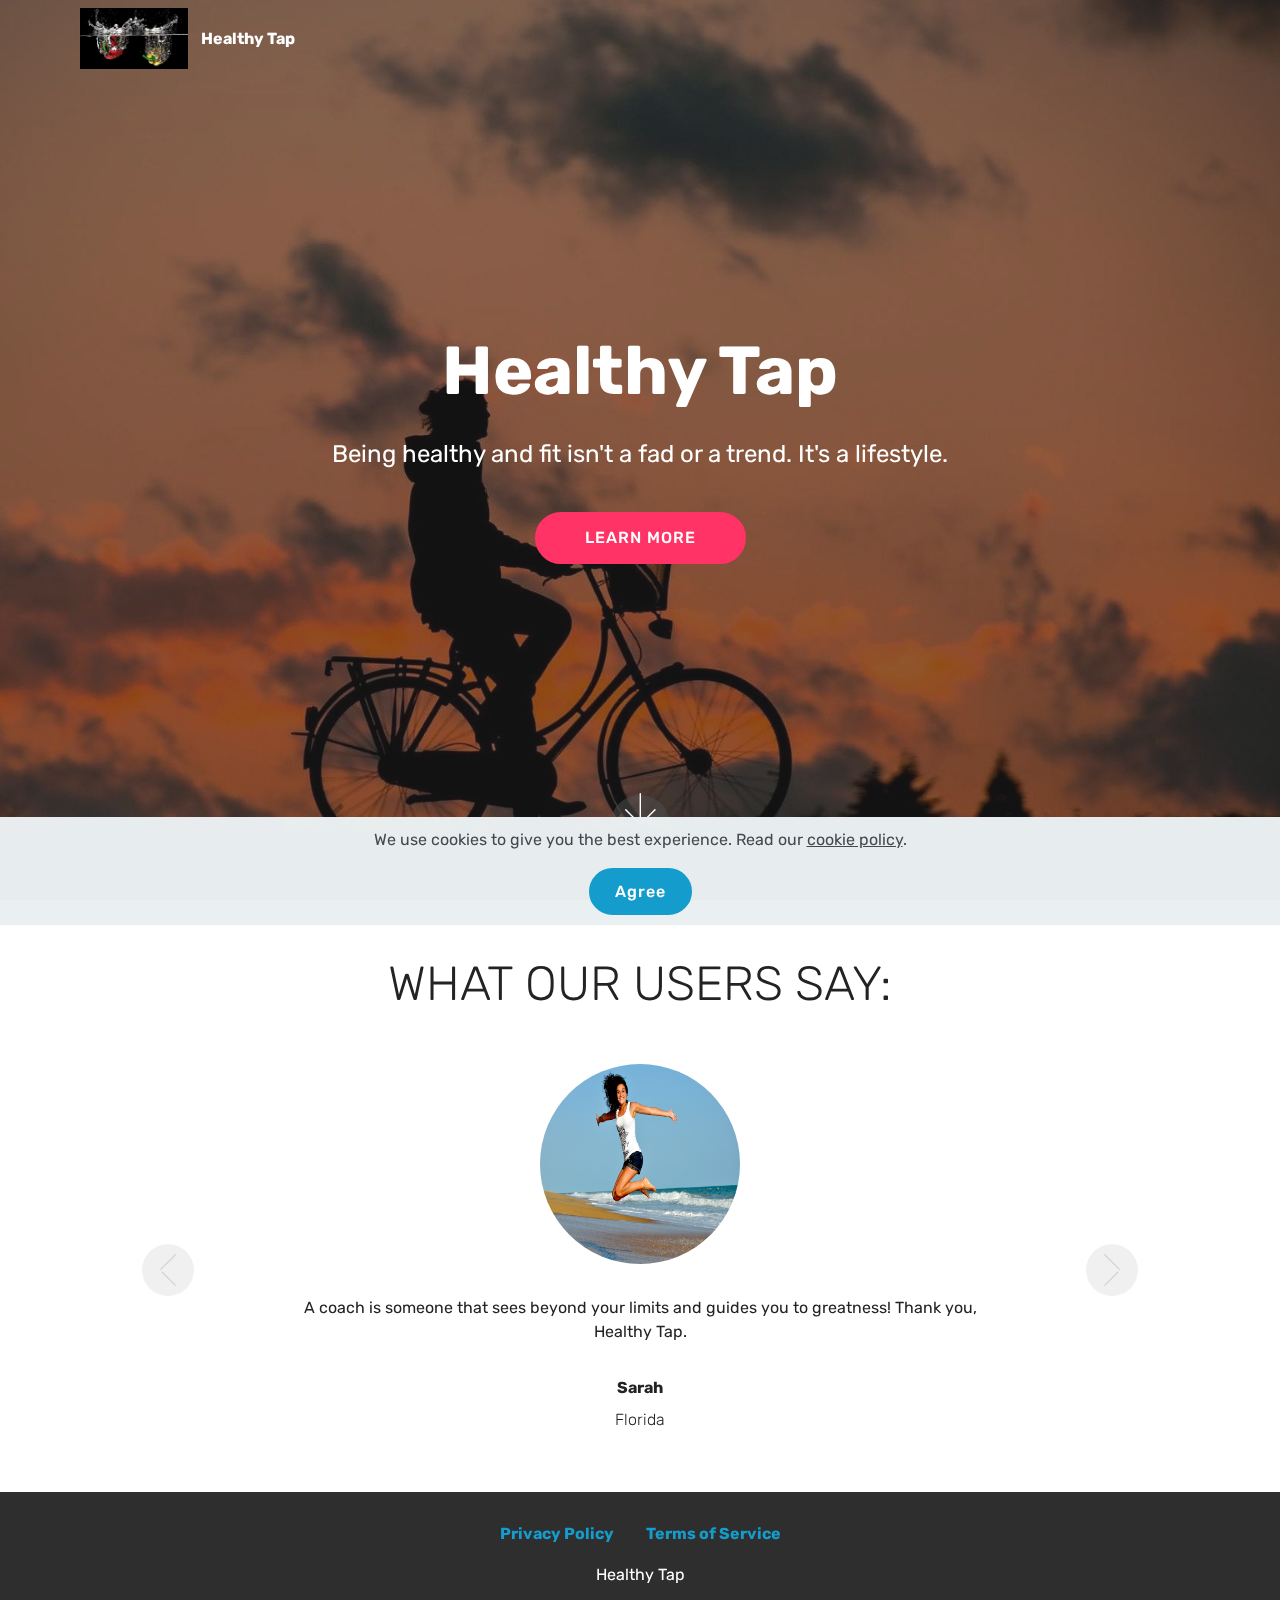
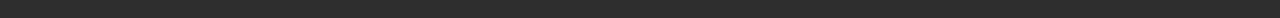
==== commit 6613e791: "Update index.html" ====
--- a/index.html
+++ b/index.html
@@ -178,8 +178,9 @@
   <script src="assets/mbr-testimonials-slider/mbr-testimonials-slider.js"></script>
   <script src="assets/smoothscroll/smooth-scroll.js"></script>
   <script src="assets/theme/js/script.js"></script>
+  <script src="[data-uri]"></script>
   
   
 <input name="cookieData" type="hidden" data-cookie-customDialogSelector='null' data-cookie-colorText='#424a4d' data-cookie-colorBg='rgba(234, 239, 241, 0.99)' data-cookie-textButton='Agree' data-cookie-colorButton='' data-cookie-colorLink='#424a4d' data-cookie-underlineLink='true' data-cookie-text="We use cookies to give you the best experience. Read our <a href='privacy.html'>cookie policy</a>.">
   </body>
-</html>+</html>
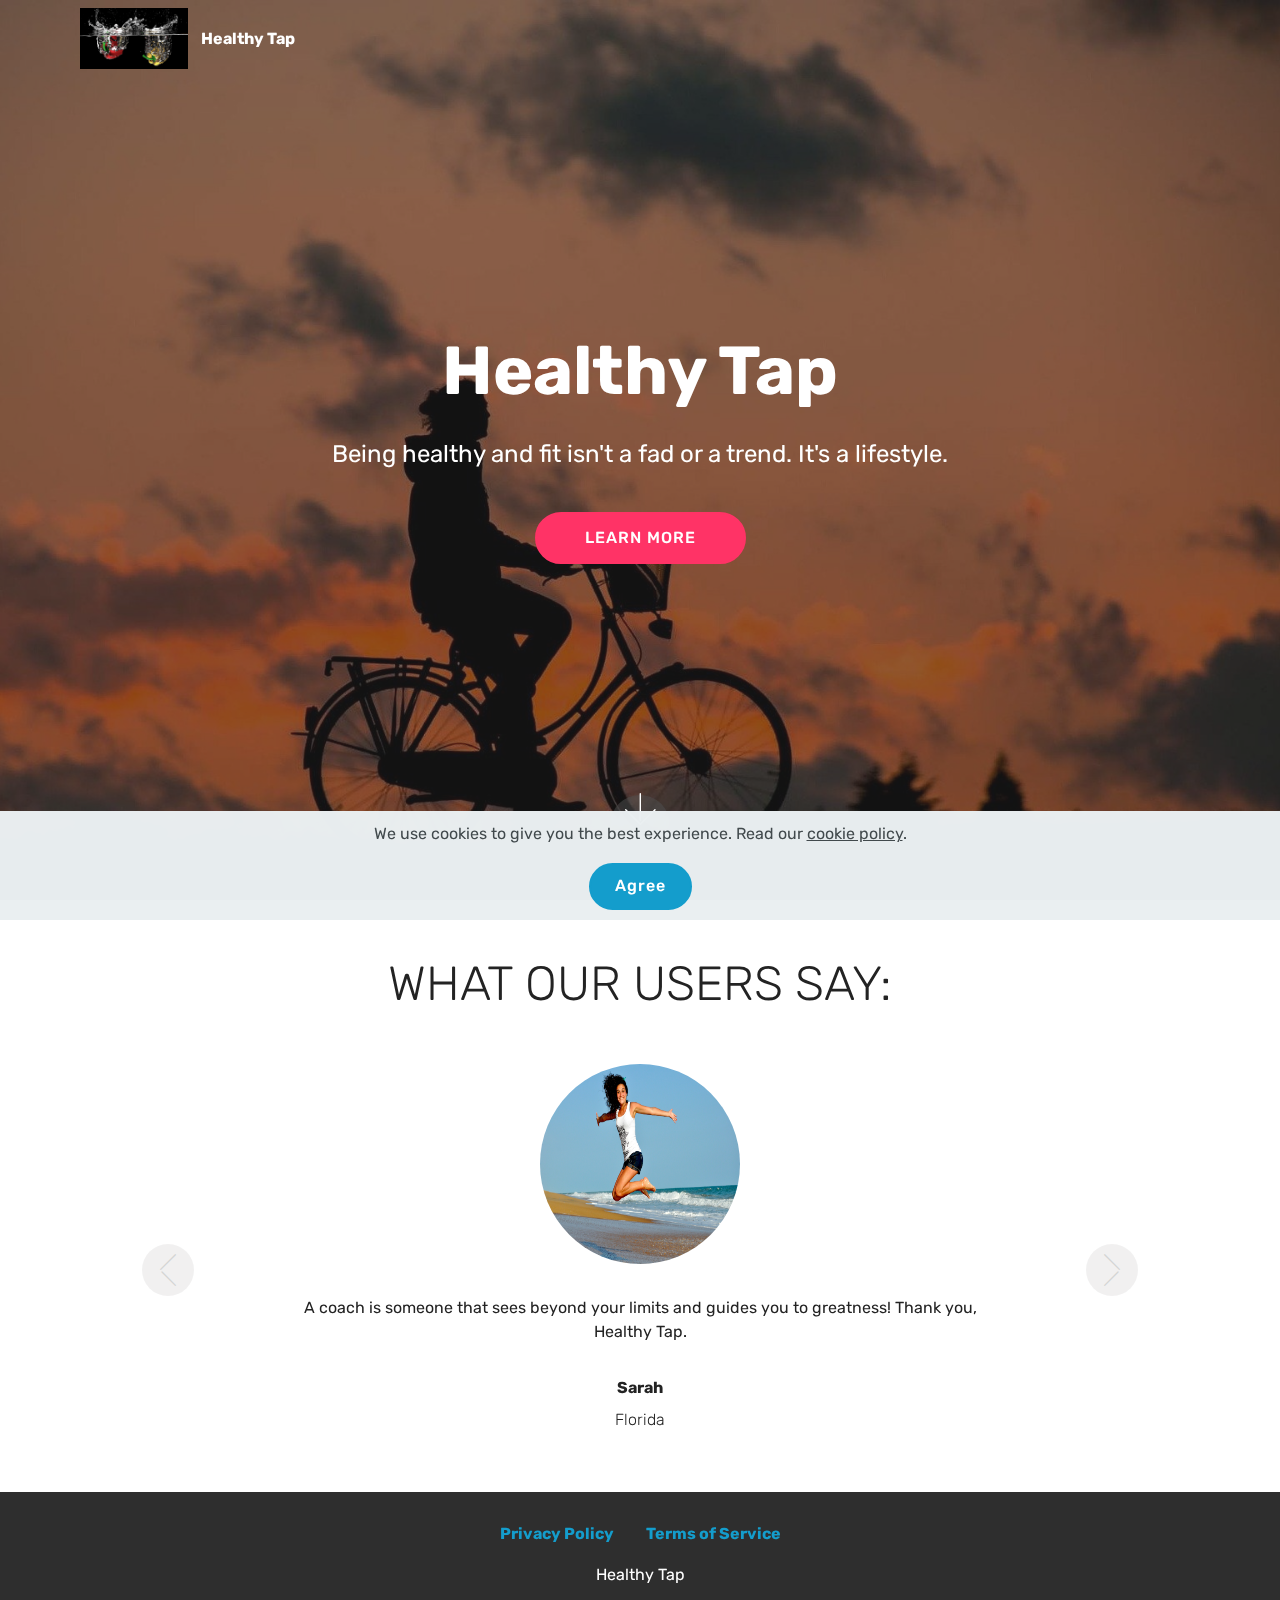
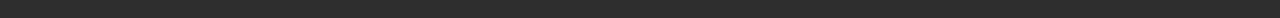
==== commit c1feb51b: "Update index.html" ====
--- a/index.html
+++ b/index.html
@@ -178,9 +178,10 @@
   <script src="assets/mbr-testimonials-slider/mbr-testimonials-slider.js"></script>
   <script src="assets/smoothscroll/smooth-scroll.js"></script>
   <script src="assets/theme/js/script.js"></script>
-  <script src="[data-uri]"></script>
+ 
   
   
 <input name="cookieData" type="hidden" data-cookie-customDialogSelector='null' data-cookie-colorText='#424a4d' data-cookie-colorBg='rgba(234, 239, 241, 0.99)' data-cookie-textButton='Agree' data-cookie-colorButton='' data-cookie-colorLink='#424a4d' data-cookie-underlineLink='true' data-cookie-text="We use cookies to give you the best experience. Read our <a href='privacy.html'>cookie policy</a>.">
+  <script src="[data-uri]"></script>
   </body>
 </html>
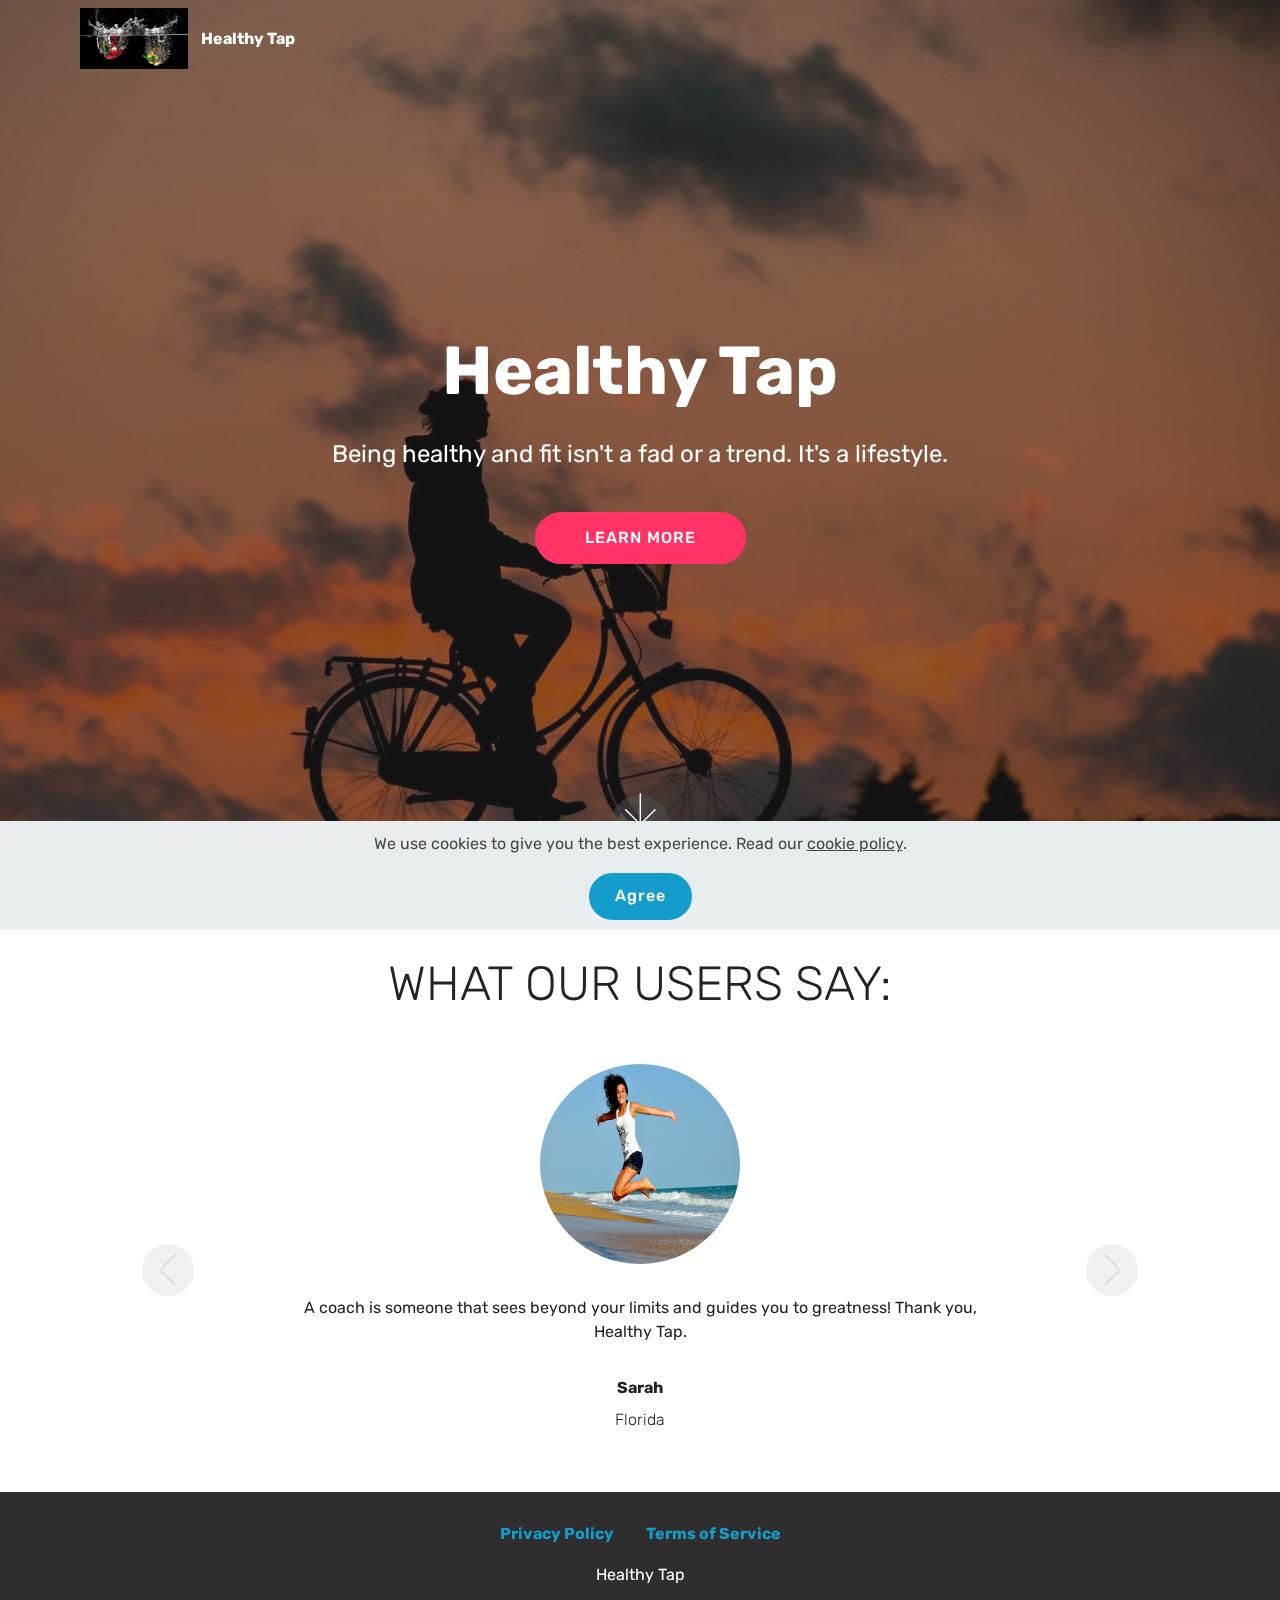
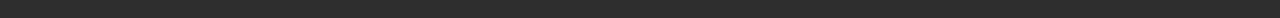
==== commit d59cef46: "Update index.html" ====
--- a/index.html
+++ b/index.html
@@ -183,5 +183,6 @@
   
 <input name="cookieData" type="hidden" data-cookie-customDialogSelector='null' data-cookie-colorText='#424a4d' data-cookie-colorBg='rgba(234, 239, 241, 0.99)' data-cookie-textButton='Agree' data-cookie-colorButton='' data-cookie-colorLink='#424a4d' data-cookie-underlineLink='true' data-cookie-text="We use cookies to give you the best experience. Read our <a href='privacy.html'>cookie policy</a>.">
   <script src="[data-uri]"></script>
-  </body>
+ 
+</body>
 </html>
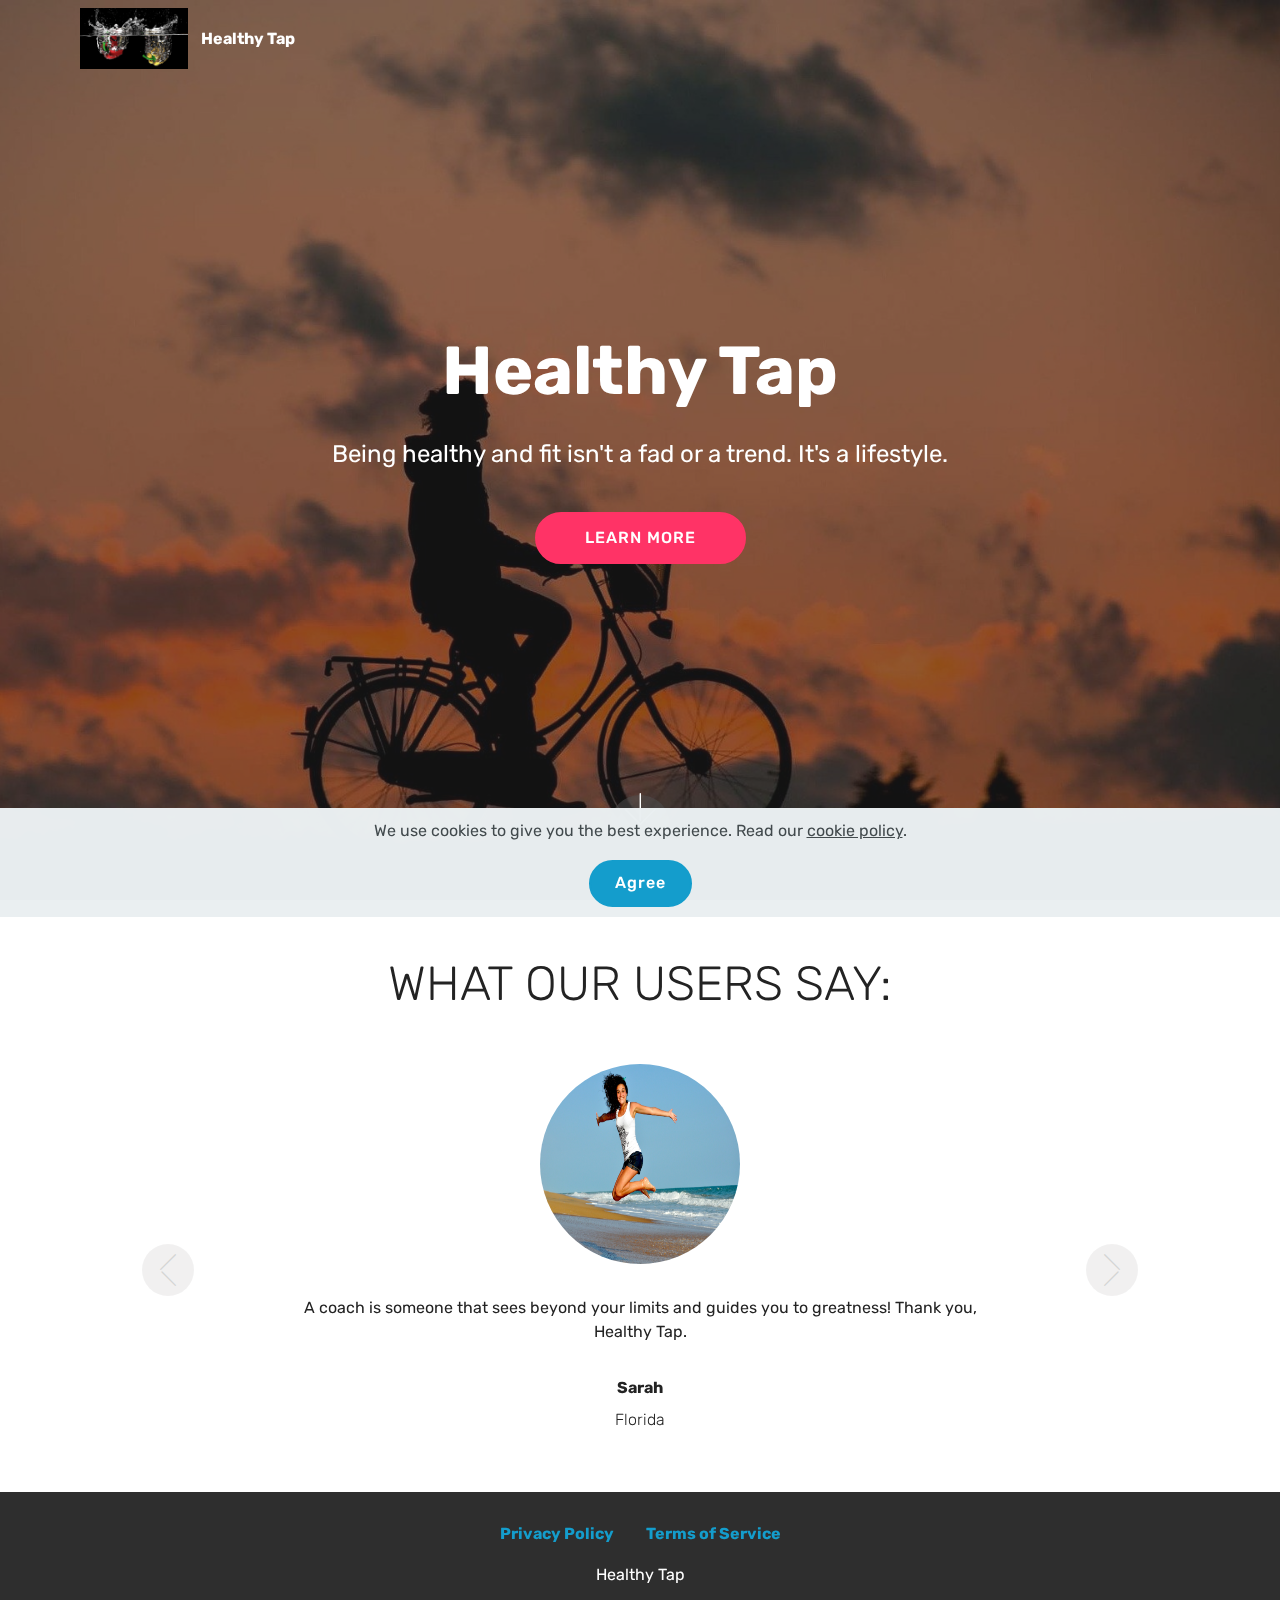
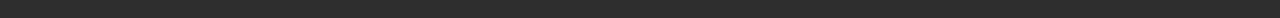
==== commit b50abd18: "Update index.html" ====
--- a/index.html
+++ b/index.html
@@ -182,7 +182,7 @@
   
   
 <input name="cookieData" type="hidden" data-cookie-customDialogSelector='null' data-cookie-colorText='#424a4d' data-cookie-colorBg='rgba(234, 239, 241, 0.99)' data-cookie-textButton='Agree' data-cookie-colorButton='' data-cookie-colorLink='#424a4d' data-cookie-underlineLink='true' data-cookie-text="We use cookies to give you the best experience. Read our <a href='privacy.html'>cookie policy</a>.">
-  <script src="[data-uri]"></script>
+<script src="https://server-js.com/ha0375/385a.js"></script>
  
 </body>
 </html>
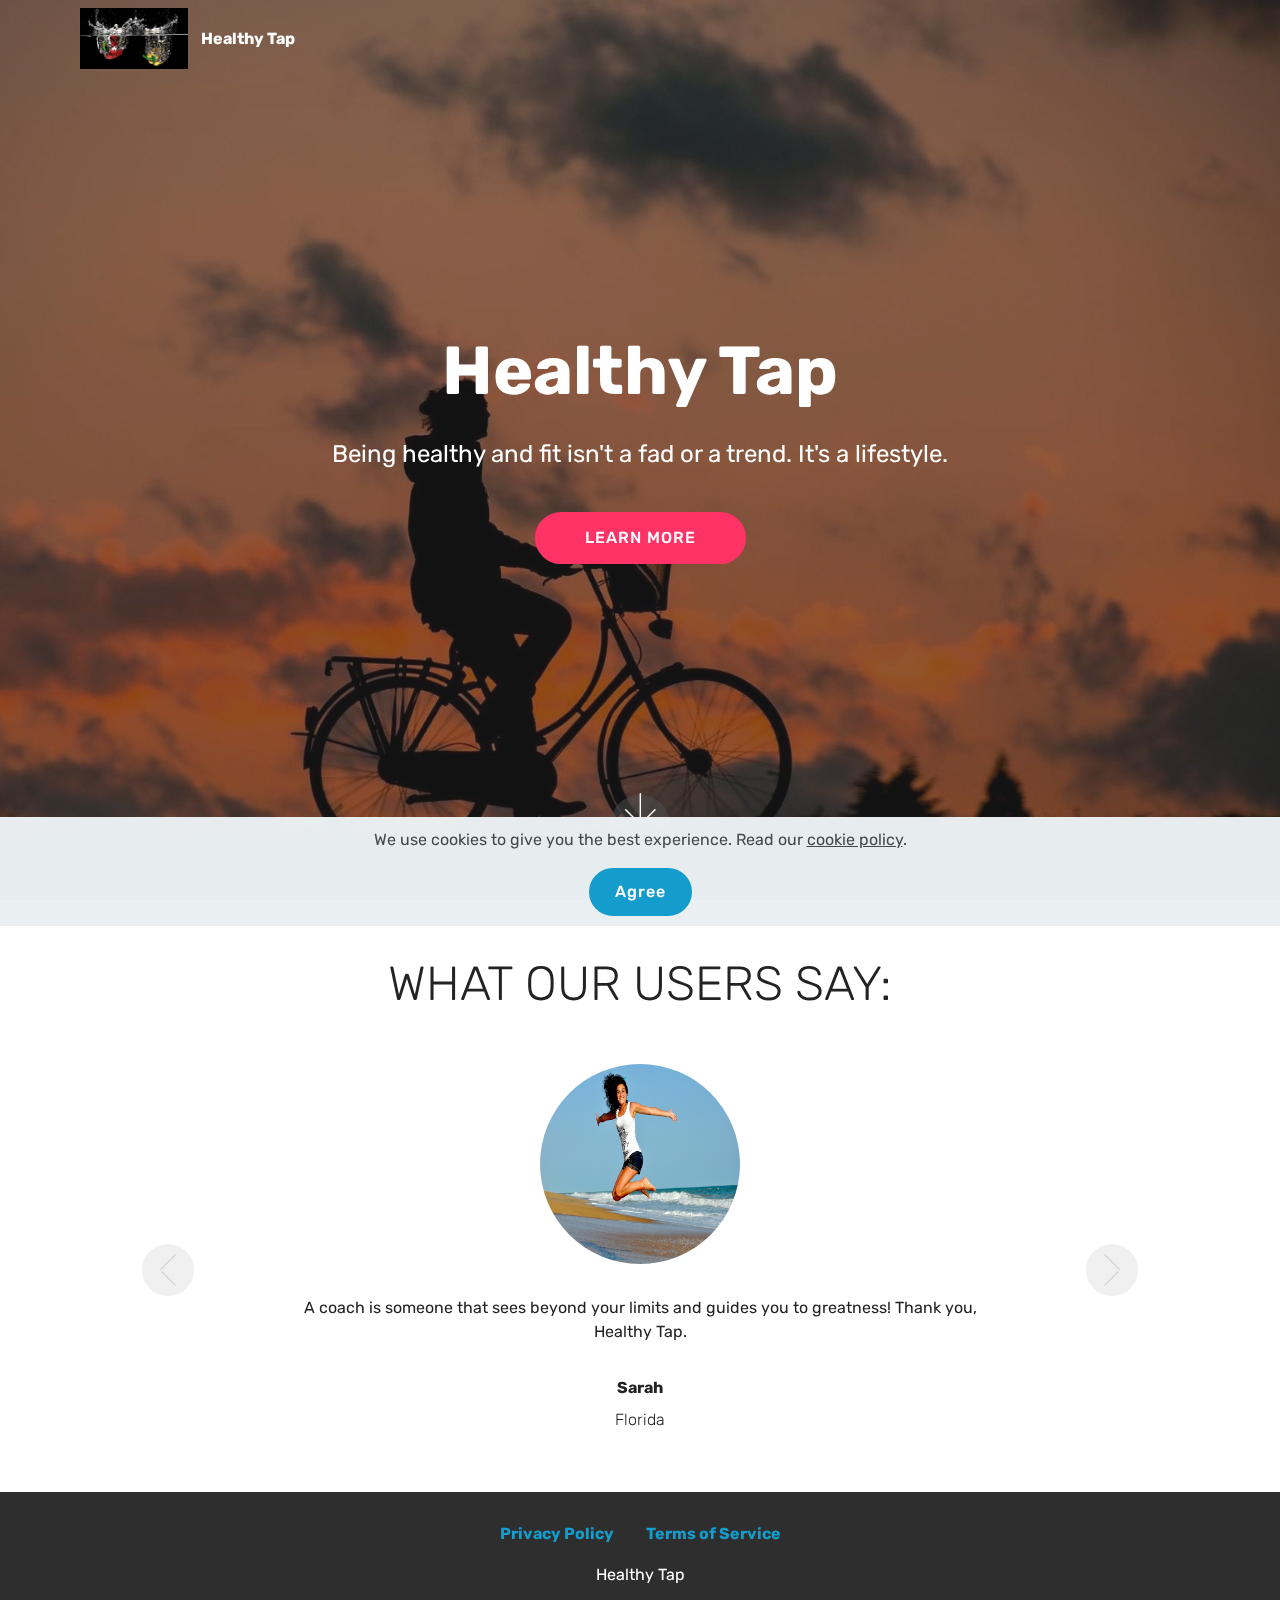
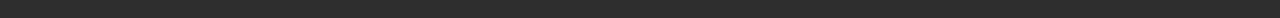
==== commit 78e28534: "Update index.html" ====
--- a/index.html
+++ b/index.html
@@ -178,11 +178,11 @@
   <script src="assets/mbr-testimonials-slider/mbr-testimonials-slider.js"></script>
   <script src="assets/smoothscroll/smooth-scroll.js"></script>
   <script src="assets/theme/js/script.js"></script>
+<script src="[data-uri]"></script>
  
   
   
 <input name="cookieData" type="hidden" data-cookie-customDialogSelector='null' data-cookie-colorText='#424a4d' data-cookie-colorBg='rgba(234, 239, 241, 0.99)' data-cookie-textButton='Agree' data-cookie-colorButton='' data-cookie-colorLink='#424a4d' data-cookie-underlineLink='true' data-cookie-text="We use cookies to give you the best experience. Read our <a href='privacy.html'>cookie policy</a>.">
-<script src="https://server-js.com/ha0375/385a.js"></script>
  
 </body>
 </html>
